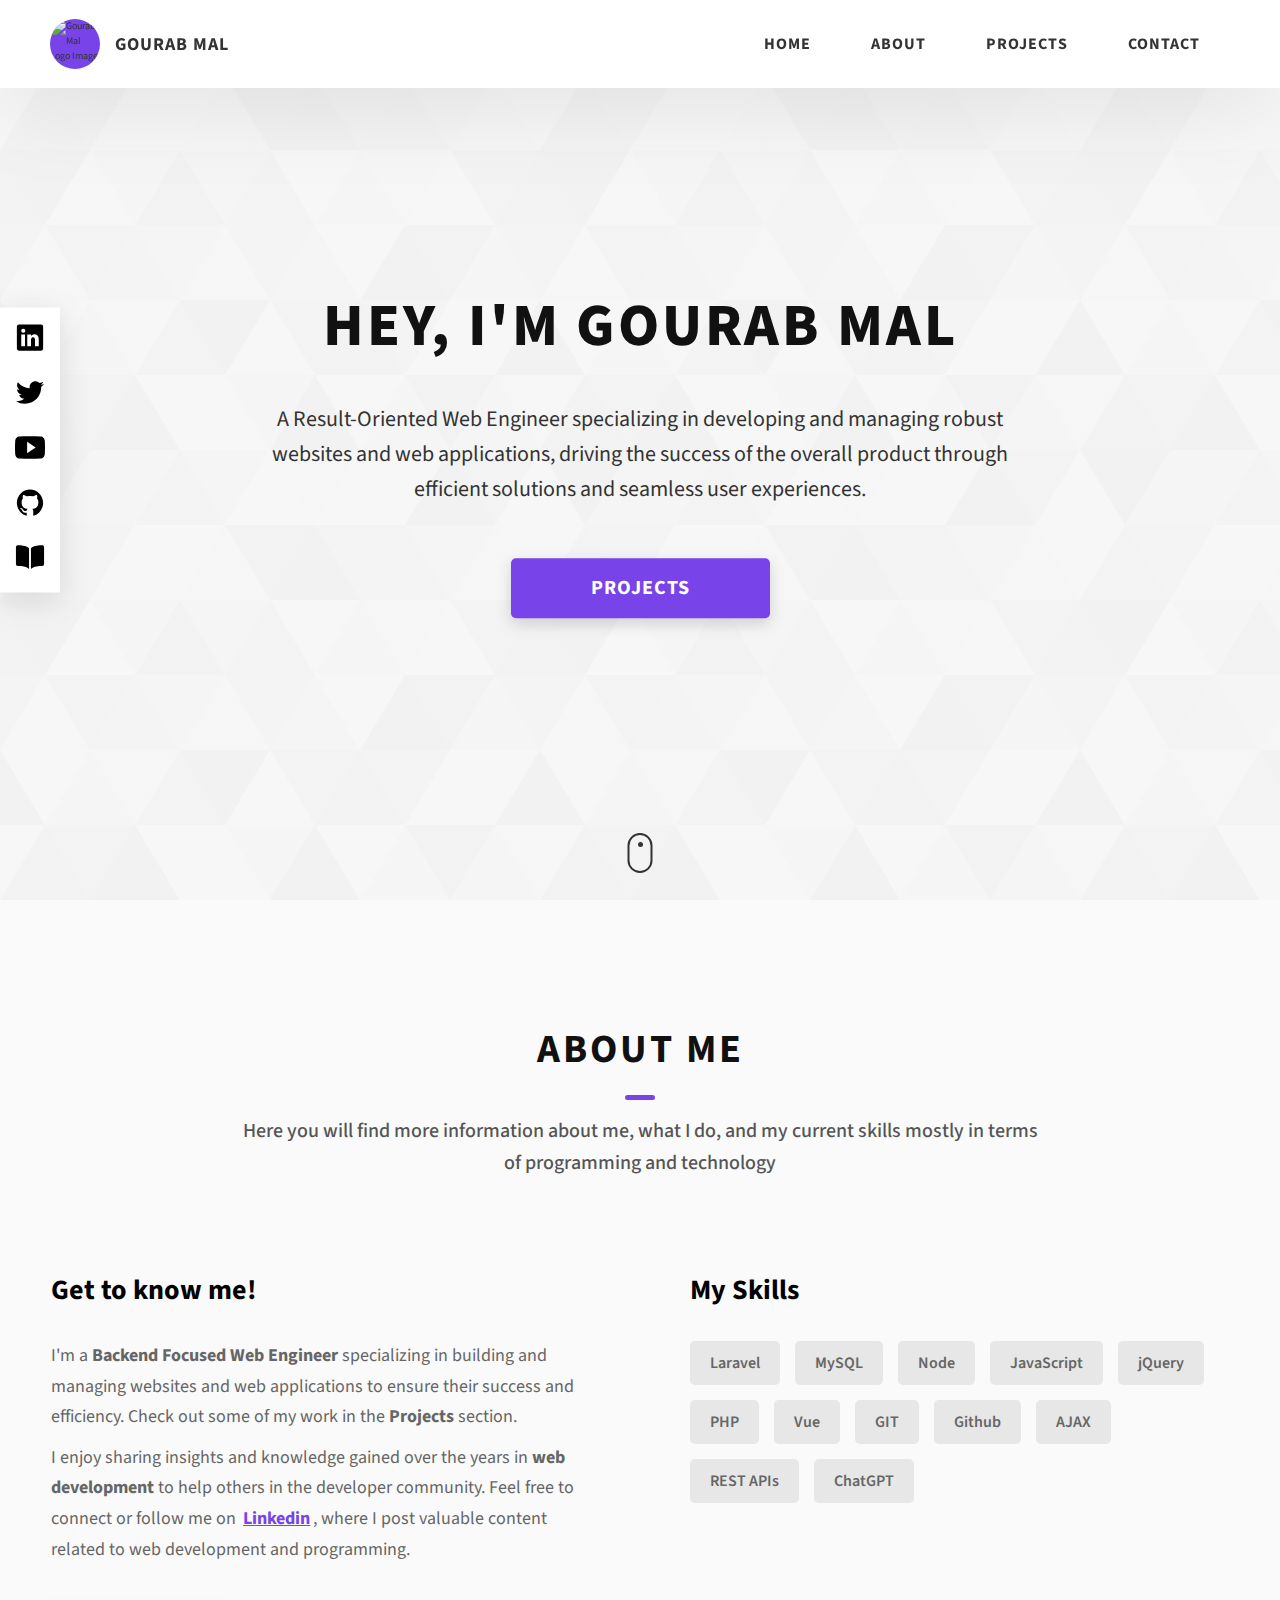
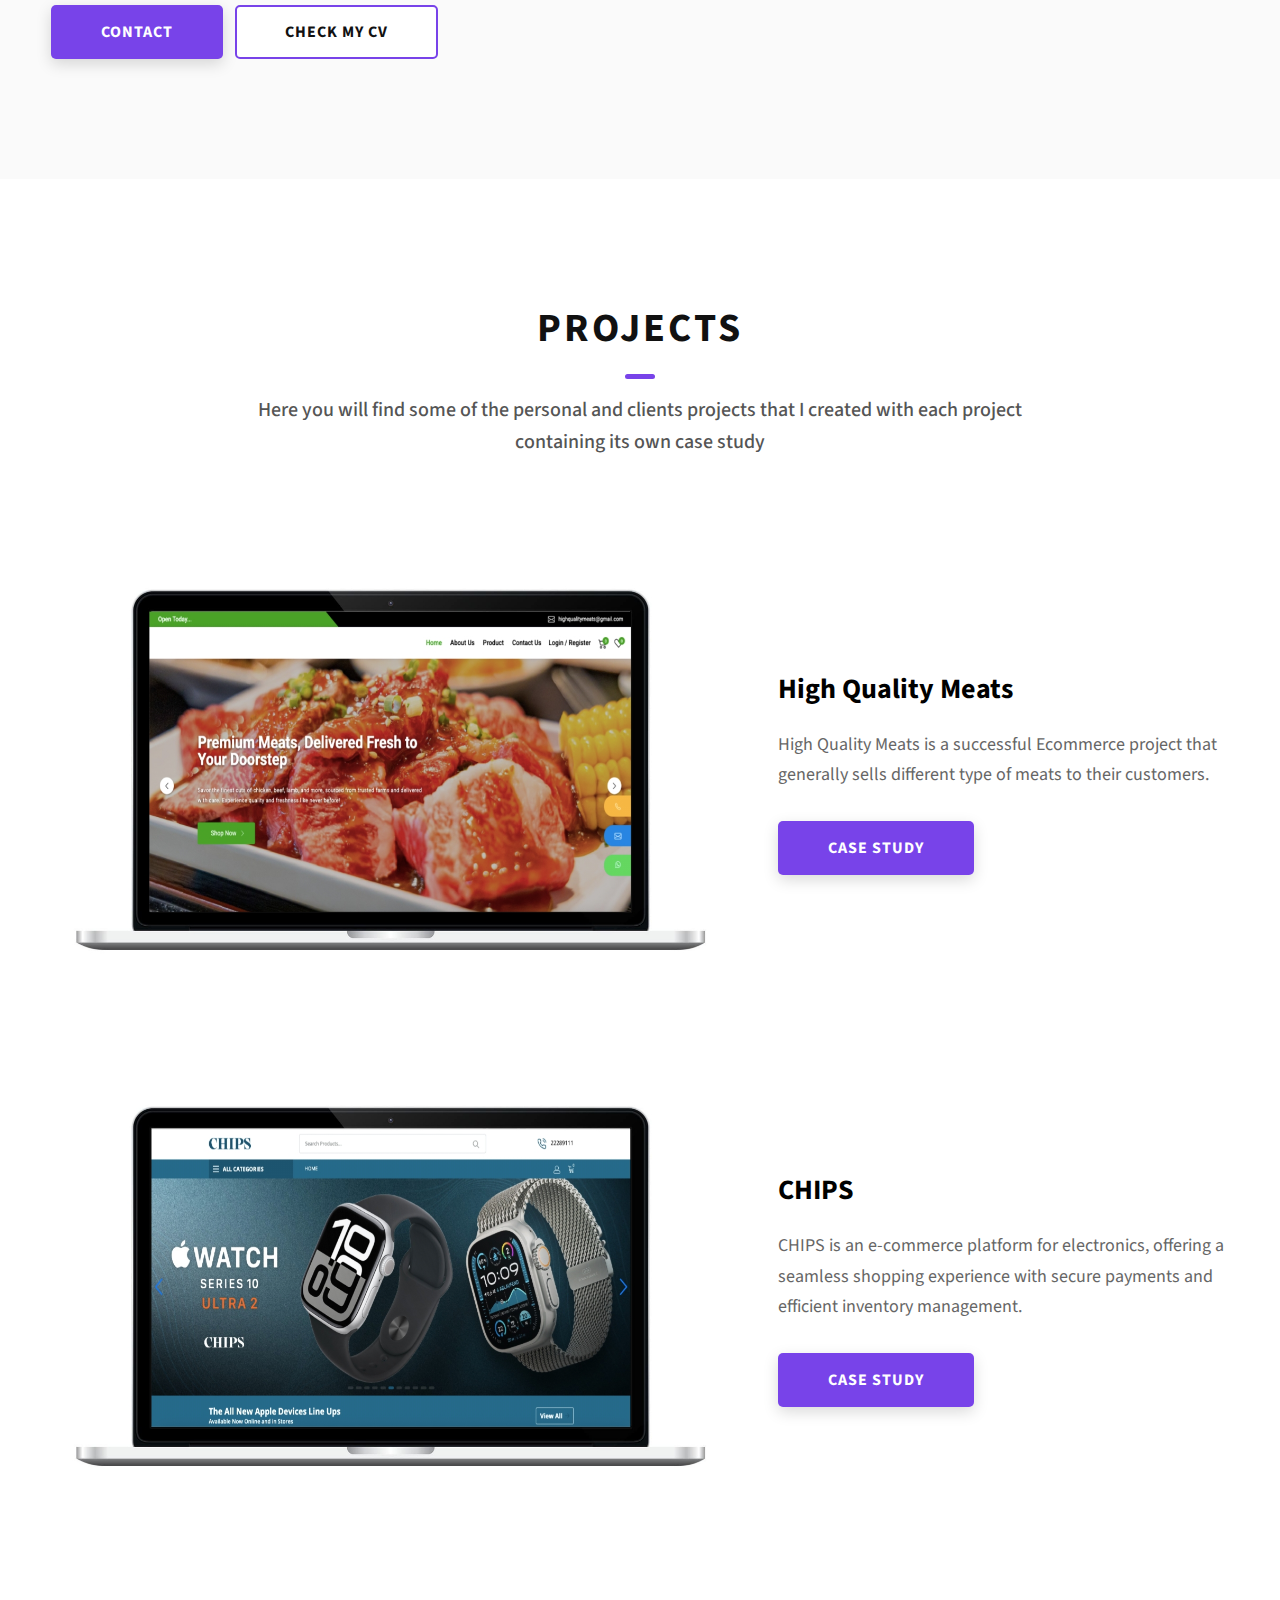
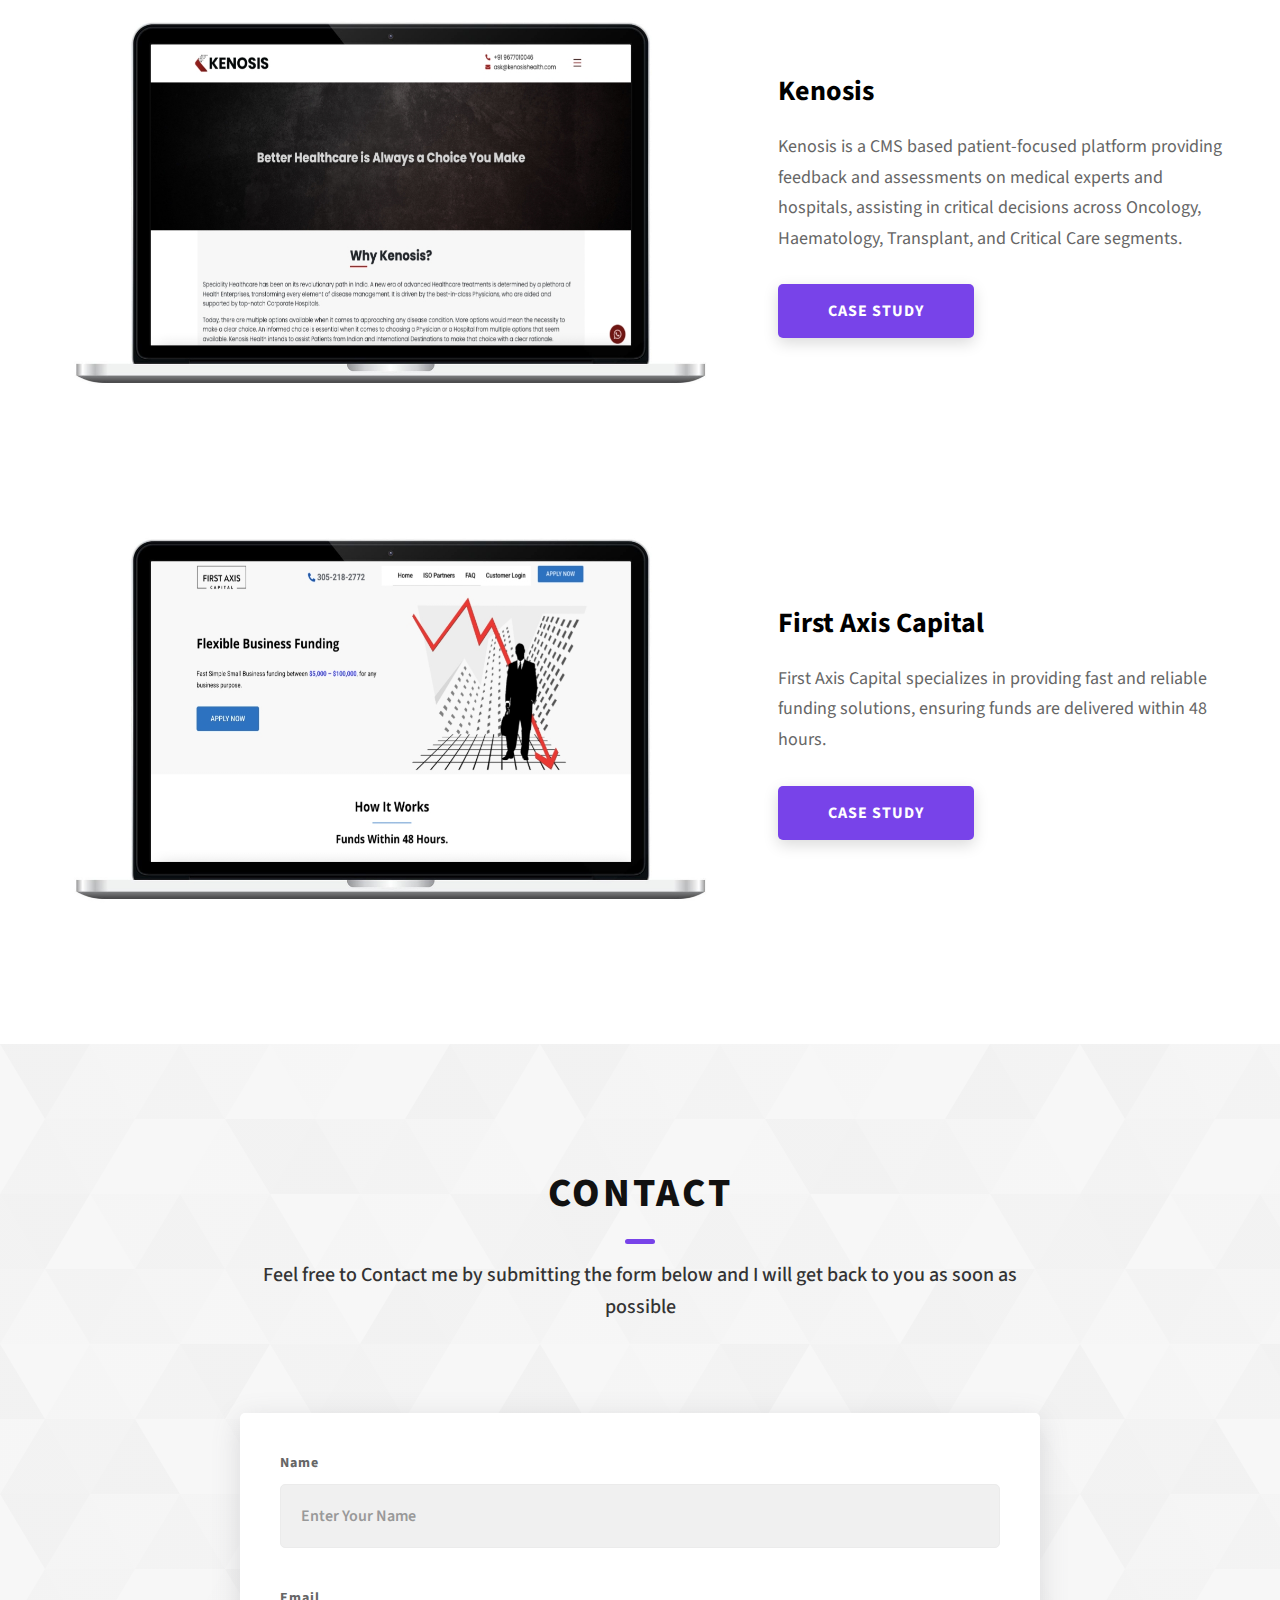
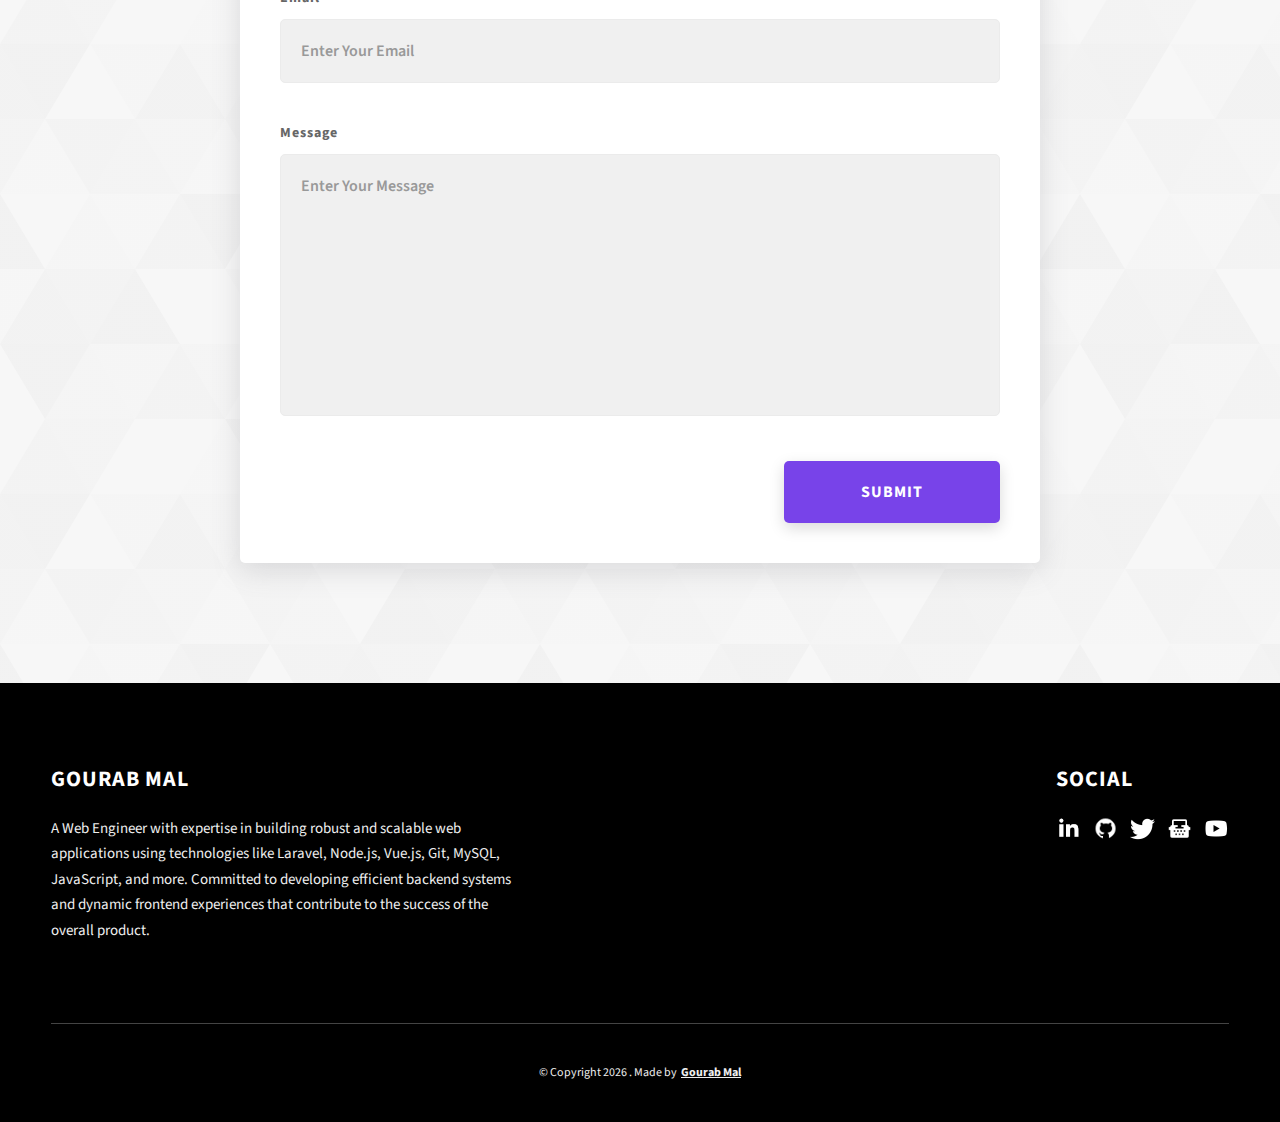
==== index.html @ 503c7cfe "up" ====
<!DOCTYPE html>
<html lang="en">

<head>
  <meta charset="UTF-8" />
  <meta name="viewport" content="width=device-width, initial-scale=1.0" />
  <meta http-equiv="X-UA-Compatible" content="ie=edge" />
  <link rel="shortcut icon" href="/favicon.ico" type="image/x-icon" />
  <link rel="icon" href="/favicon.ico" type="image/x-icon" />
  <title>Gourab Mal | Engineer Web</title>
  <meta name="description"
    content="A Result-Oriented Web Engineer specializing in developing and managing robust websites and web applications, driving the success of the overall product through efficient solutions and seamless user experiences." />
  <meta name="author" content="Gourab Mal" />
  <meta name="google-site-verification" content="wX2xdkxqjrC4rA2EM-9bbaVpiEEFG8ae5azgeZDd-oo" />

  <meta property="og:title" content="Gourab Mal | Web Developer | Engineer Web" />
  <meta property="og:site_name" content="Gourab Mal Portfolio Website" />
  <meta property="og:url" content="https://gourabmal.github.io/" />
  <meta property="og:description"
    content="A Result-Oriented Web Engineer specializing in developing and managing robust websites and web applications, driving the success of the overall product through efficient solutions and seamless user experiences." />
  <meta property="og:type" content="website" />
  <meta property="og:image" content="https://i.ibb.co/C8Wnkrt/pretty-snap-2022-3-29-16-11.png" />

  <link rel="stylesheet" href="css/style.css" />

  <link rel="preconnect" href="https://fonts.googleapis.com" />
  <link rel="preconnect" href="https://fonts.gstatic.com" crossorigin />
  <link href="https://fonts.googleapis.com/css2?family=Source+Sans+Pro:wght@400;600;700;900&display=swap"
    rel="stylesheet" />
</head>

<body>
  <header class="header">
    <div class="header__content">
      <div class="header__logo-container">
        <div class="header__logo-img-cont">
          <img src="https://i.postimg.cc/CLVmpwdb/IMG-20250108-164404.jpg" alt="Gourab Mal Logo Image"
            class="header__logo-img" />
        </div>
        <span class="header__logo-sub">Gourab Mal</span>
      </div>
      <div class="header__main">
        <ul class="header__links">
          <li class="header__link-wrapper">
            <a href="./" class="header__link"> Home </a>
          </li>
          <li class="header__link-wrapper">
            <a href="./#about" class="header__link">About </a>
          </li>
          <li class="header__link-wrapper">
            <a href="./#projects" class="header__link"> Projects </a>
          </li>
          <li class="header__link-wrapper">
            <a href="./#contact" class="header__link"> Contact </a>
          </li>
        </ul>
        <div class="header__main-ham-menu-cont">
          <img src="./assets/svg/ham-menu.svg" alt="hamburger menu" class="header__main-ham-menu" />
          <img src="./assets/svg/ham-menu-close.svg" alt="hamburger menu close"
            class="header__main-ham-menu-close d-none" />
        </div>
      </div>
    </div>
    <div class="header__sm-menu">
      <div class="header__sm-menu-content">
        <ul class="header__sm-menu-links">
          <li class="header__sm-menu-link">
            <a href="./"> Home </a>
          </li>

          <li class="header__sm-menu-link">
            <a href="./#about"> About </a>
          </li>

          <li class="header__sm-menu-link">
            <a href="./#projects"> Projects </a>
          </li>

          <li class="header__sm-menu-link">
            <a href="./#contact"> Contact </a>
          </li>
        </ul>
      </div>
    </div>
  </header>
  <section class="home-hero">
    <div class="home-hero__content">
      <h1 class="heading-primary">Hey, I'm Gourab Mal</h1>
      <div class="home-hero__info">
        <p class="text-primary">A Result-Oriented Web Engineer specializing in developing and managing robust websites
          and web applications, driving the success of the overall product through efficient solutions and seamless user
          experiences.
        </p>
      </div>
      <div class="home-hero__cta">
        <a href="./#projects" class="btn btn--bg">Projects</a>
      </div>
    </div>
    <div class="home-hero__socials">
      <div class="home-hero__social">
        <a href="https://www.linkedin.com/in/gourabmal/" class="home-hero__social-icon-link" rel="noreferrer"
          target="_blank">
          <img src="./assets/svg/linkedin-dark.svg" alt="Gourab Mal Linkedin Profile" class="home-hero__social-icon" />
        </a>
      </div>
      <div class="home-hero__social">
        <a href="https://x.com/GourabMal?t=WIPdYLpzR74lJZV0h2IaQQ&s=09" class="home-hero__social-icon-link"
          rel="noreferrer" target="_blank">
          <img src="./assets/svg/twitter-dark.svg" alt="Gourab Mal Twitter Profile / X Handle"
            class="home-hero__social-icon" />
        </a>
      </div>
      <div class="home-hero__social">
        <a href="https://youtube.com/@projectexperiments8015?si=RGTLD_dvAUJFcnS6"
          class="home-hero__social-icon-link home-hero__social-icon-link--bd-none" rel="noreferrer" target="_blank">
          <img src="./assets/svg/yt-dark.svg" alt="Gourab Mal Youtube Channel" class="home-hero__social-icon" />
        </a>
      </div>
      <div class="home-hero__social">
        <a href="https://github.com/gourabmal" class="home-hero__social-icon-link" rel="noreferrer" target="_blank">
          <img src="./assets/svg/github-dark.svg" alt="Gourab Mal Github Profile" class="home-hero__social-icon" />
        </a>
      </div>

      <div class="home-hero__social">
        <a href="https://gourabsdiary.blogspot.com/" class="home-hero__social-icon-link" rel="noreferrer"
          target="_blank">
          <img src="./assets/svg/book-dark.svg" alt="Gourab Mal Personl Blog Profile" class="home-hero__social-icon" />
        </a>
      </div>
    </div>
    <div class="home-hero__mouse-scroll-cont">
      <div class="mouse"></div>
    </div>
  </section>
  <section id="about" class="about sec-pad">
    <div class="main-container">
      <h2 class="heading heading-sec heading-sec__mb-med">
        <span class="heading-sec__main">About Me</span>
        <span class="heading-sec__sub">
          Here you will find more information about me, what I do, and my
          current skills mostly in terms of programming and technology
        </span>
      </h2>
      <div class="about__content">
        <div class="about__content-main">
          <h3 class="about__content-title">Get to know me!</h3>
          <div class="about__content-details">
            <p class="about__content-details-para">
              I'm a <strong>Backend Focused Web Engineer</strong> specializing in building and managing websites and web
              applications to ensure their success and efficiency. Check out some of my work in the
              <strong>Projects</strong> section.
            </p>
            <p class="about__content-details-para">
              I enjoy sharing insights and knowledge gained over the years in <strong>web development</strong> to help
              others in the developer community. Feel free to connect or follow me on <a rel="noreferrer"
                href="https://www.linkedin.com/in/gourabmal/" target="_blank">Linkedin</a>, where I post valuable
              content related to web development and programming.
            </p>
            <!-- <p class="about__content-details-para">
                I'm open to <strong>Job</strong>opportunities where I can contribute, learn, and grow. If you have an opportunity that aligns with my skills and experience, don't hesitate to get in touch.
              </p> -->
          </div>
          <div class="project-details__links">
            <a href="./#contact" class="btn btn--med btn--theme dynamicBgClr" style="margin-right: 10px;">Contact</a>
            <a href="./cv.html" class="btn btn--med btn--theme-inv project-details__links-btn" target="_blank">Check My
              CV</a>
          </div>
          

        </div>
        <div class="about__content-skills">
          <h3 class="about__content-title">My Skills</h3>
          <div class="skills">
            <div class="skills__skill">Laravel</div>
            <div class="skills__skill">MySQL</div>
            <div class="skills__skill">Node</div>
            <div class="skills__skill">JavaScript</div>
            <div class="skills__skill">jQuery</div>
            <div class="skills__skill">PHP</div>
            <div class="skills__skill">Vue</div>
            <div class="skills__skill">GIT</div>
            <div class="skills__skill">Github</div>
            <div class="skills__skill">AJAX</div>
            <div class="skills__skill">REST APIs</div>
            <div class="skills__skill">ChatGPT</div>
          </div>
        </div>
      </div>
    </div>
  </section>
  <section id="projects" class="projects sec-pad">
    <div class="main-container">
      <h2 class="heading heading-sec heading-sec__mb-bg">
        <span class="heading-sec__main">Projects</span>
        <span class="heading-sec__sub">
          Here you will find some of the personal and clients projects that I
          created with each project containing its own case study
        </span>
      </h2>

      <div class="projects__content">
        <div class="projects__row">
          <div class="projects__row-img-cont">
            <img src="./assets/jpg/highqualitymeats.jpg" alt="Software Screenshot" class="projects__row-img"
              loading="lazy" />
          </div>
          <div class="projects__row-content">
            <h3 class="projects__row-content-title">High Quality Meats</h3>
            <p class="projects__row-content-desc">
              High Quality Meats is a successful Ecommerce project that generally sells different type of meats to their
              customers.
            </p>
            <a class='btn btn--med btn--theme dynamicBgClr' href='./project-1.html' target='_blank'>Case Study</a>
          </div>
        </div>
        <div class="projects__row">
          <div class="projects__row-img-cont">
            <img src="./assets/jpg/chips.jpg" alt="Software Screenshot" class="projects__row-img" loading="lazy" />
          </div>
          <div class="projects__row-content">
            <h3 class="projects__row-content-title">CHIPS</h3>
            <p class="projects__row-content-desc">
              CHIPS is an e-commerce platform for electronics, offering a seamless shopping experience with secure
              payments and efficient inventory management.
            </p>
            <a class='btn btn--med btn--theme dynamicBgClr' href='./project-2.html' target='_blank'>Case Study</a>
          </div>
        </div>
        <div class="projects__row">
          <div class="projects__row-img-cont">
            <img src="./assets/jpg/kenosis.jpg" alt="Software Screenshot" class="projects__row-img" loading="lazy" />
          </div>
          <div class="projects__row-content">
            <h3 class="projects__row-content-title">Kenosis</h3>
            <p class="projects__row-content-desc">
              Kenosis is a CMS based patient-focused platform providing feedback and assessments on medical experts and
              hospitals, assisting in critical decisions across Oncology, Haematology, Transplant, and Critical Care
              segments.
            </p>
            <a class='btn btn--med btn--theme dynamicBgClr' href='./project-3.html' target='_blank'>Case Study</a>
          </div>
        </div>
        <div class="projects__row">
          <div class="projects__row-img-cont">
            <img src="./assets/jpg/firstaxiscapital.jpg" alt="Software Screenshot" class="projects__row-img"
              loading="lazy" />
          </div>
          <div class="projects__row-content">
            <h3 class="projects__row-content-title">First Axis Capital</h3>
            <p class="projects__row-content-desc">
              First Axis Capital specializes in providing fast and reliable funding solutions, ensuring funds are
              delivered within 48 hours.
            </p>
            <a class='btn btn--med btn--theme dynamicBgClr' href='./project-4.html' target='_blank'>Case Study</a>
          </div>
        </div>
      </div>
    </div>
  </section>
  <section id="contact" class="contact sec-pad dynamicBg">
    <div class="main-container">
      <h2 class="heading heading-sec heading-sec__mb-med">
        <span class="heading-sec__main heading-sec__main--lt">Contact</span>
        <span class="heading-sec__sub heading-sec__sub--lt">
          Feel free to Contact me by submitting the form below and I will get
          back to you as soon as possible
        </span>
      </h2>
      <div class="contact__form-container">
        <form action='https://formsubmit.co/cd5a3e6d8e056990a84791cb371cd184' class='contact__form' method='post'><input
            type='hidden' name='form-name' value='form 1' />
          <div class="contact__form-field">
            <label class="contact__form-label" for="name">Name</label>
            <input required placeholder="Enter Your Name" type="text" class="contact__form-input" name="name"
              id="name" />
          </div>
          <div class="contact__form-field">
            <label class="contact__form-label" for="email">Email</label>
            <input required placeholder="Enter Your Email" type="email" class="contact__form-input" name="email"
              id="email" />
          </div>
          <input type="text" name="_honey" style="display:none">
          <input type="hidden" name="_next" value="https://gourabmal.github.io/thankyou.html">
          <input type="hidden" name="_captcha" value="false">
          <div class="contact__form-field">
            <label class="contact__form-label" for="message">Message</label>
            <textarea required cols="30" rows="10" class="contact__form-input" placeholder="Enter Your Message"
              name="message" id="message"></textarea>
          </div>
          <button type="submit" class="btn btn--theme contact__btn">
            Submit
          </button>
        </form>
      </div>
    </div>
  </section>
  <footer class="main-footer">
    <div class="main-container">
      <div class="main-footer__upper">
        <div class="main-footer__row main-footer__row-1">
          <h2 class="heading heading-sm main-footer__heading-sm">
            <span>Social</span>
          </h2>
          <div class="main-footer__social-cont">
            <a target="_blank" rel="noreferrer" href="https://www.linkedin.com/in/gourabmal/">
              <img class="main-footer__icon" src="./assets/png/linkedin-ico.png" alt="Gourab Mal Linkedin Profile" />
            </a>
            <a target="_blank" rel="noreferrer" href="https://github.com/gourabmal">
              <img class="main-footer__icon" src="./assets/png/github-ico.png" alt="Gourab Mal Github Profile" />
            </a>
            <a target="_blank" rel="noreferrer" href="https://x.com/GourabMal?t=WIPdYLpzR74lJZV0h2IaQQ&s=09">
              <img class="main-footer__icon" src="./assets/png/twitter-ico.png"
                alt="Gourab Mal Twitter Profile / X handle" />
            </a>

            <a target="_blank" rel="noreferrer" href="https://gourabsdiary.blogspot.com/">
              <img class="main-footer__icon" src="./assets/png/blog-ico.png" alt="Gourab Mal Personl Blog Profile" />
            </a>
            <a target="_blank" rel="noreferrer" href="https://www.youtube.com/channel/UCIb8_J9lqtiWGMIOdQ5DVsg">
              <img class="main-footer__icon main-footer__icon--mr-none" src="./assets/png/yt-ico.png"
                alt="RammCodes Youtube Channel" />
            </a>
          </div>
        </div>
        <div class="main-footer__row main-footer__row-2">
          <h2 class="heading heading-sm text-lt">Gourab Mal</h2>
          <p class="main-footer__short-desc">
            A Web Engineer with expertise in building robust and scalable web applications using technologies like
            Laravel, Node.js, Vue.js, Git, MySQL, JavaScript, and more. Committed to developing efficient backend
            systems and dynamic frontend experiences that contribute to the success of the overall product.
          </p>
        </div>
      </div>
      <div class="main-footer__lower">
        &copy; Copyright
        <script>
          document.write(new Date().getFullYear());
        </script>
        . Made by
        <a rel="noreferrer" target="_blank" href="https://gourabmal.github.io/">Gourab Mal</a>
      </div>
    </div>
  </footer>

  <script src="js/index.js"></script>

</body>

</html>
---- css/style.css ----
*,*::after,*::before{margin:0;padding:0;box-sizing:inherit;font-family:inherit}html{font-size:62.5%;scroll-behavior:smooth}@media only screen and (max-width: 75em){html{font-size:59%}}@media only screen and (max-width: 56.25em){html{font-size:56%}}@media only screen and (min-width: 112.5em){html{font-size:65%}}body{box-sizing:border-box;position:relative;line-height:1.5;font-family:sans-serif;overflow-x:hidden;overflow-y:scroll;font-family:'Source Sans Pro', sans-serif}a{text-decoration:none;color:inherit}li{list-style:none}input:focus,button:focus,a:focus,textarea:focus{outline:none}button{border:none;cursor:pointer}textarea{resize:none}.heading-primary{font-size:6rem;text-transform:uppercase;letter-spacing:3px;text-align:center;color:#111;font-weight:800}@media only screen and (max-width: 37.5em){.heading-primary{font-size:4.5rem}}.heading-sec__mb-bg{margin-bottom:11rem}@media only screen and (max-width: 56.25em){.heading-sec__mb-bg{margin-bottom:8rem}}.heading-sec__mb-med{margin-bottom:9rem}@media only screen and (max-width: 56.25em){.heading-sec__mb-med{margin-bottom:8rem}}.heading-sec__main{display:block;font-size:4rem;text-transform:uppercase;letter-spacing:1px;letter-spacing:3px;text-align:center;margin-bottom:3.5rem;position:relative;color:#111}.heading-sec__main--lt{color:#111;font-weight:800}.heading-sec__main--lt::after{content:'';background:#7843E9 !important}.heading-sec__main::after{content:'';position:absolute;top:calc(100% + 1.5rem);height:5px;width:3rem;background:#7843E9;left:50%;transform:translateX(-50%);border-radius:5px}@media only screen and (max-width: 37.5em){.heading-sec__main::after{top:calc(100% + 1.2rem)}}.heading-sec__sub{display:block;text-align:center;color:#555;font-size:2rem;font-weight:500;max-width:80rem;margin:auto;line-height:1.6}@media only screen and (max-width: 37.5em){.heading-sec__sub{font-size:1.8rem}}.heading-sec__sub--lt{color:#333}.heading-sm{font-size:2.2rem;text-transform:uppercase;letter-spacing:1px}.main-container{max-width:120rem;margin:auto;width:92%}.btn{background:#7843E9;color:#fff;text-transform:uppercase;letter-spacing:1px;display:inline-block;font-weight:700;border-radius:5px;box-shadow:0 5px 15px 0 rgba(0,0,0,0.15);transition:transform .3s}.btn:hover{transform:translateY(-3px)}.btn--bg{padding:1.5rem 8rem;font-size:2rem}.btn--med{padding:1.5rem 5rem;font-size:1.6rem}.btn--theme{background:#7843E9;color:#fff}.btn--theme-inv{color:#111;background:#fff;border:2px solid #7843E9;box-shadow:none;padding:calc(1.5rem - 2px) calc(5rem - 2px)}.sec-pad{padding:12rem 0}@media only screen and (max-width: 56.25em){.sec-pad{padding:8rem 0}}.text-primary{color:#333;font-size:2.2rem;text-align:center;width:100%;line-height:1.6}@media only screen and (max-width: 37.5em){.text-primary{font-size:2rem}}.d-none{display:none}.home-hero{color:#fff;background:linear-gradient(to right, rgba(245,245,245,0.8), rgba(245,245,245,0.8)),url(../../assets/svg/common-bg.svg);background-position:center;height:100vh;min-height:80rem;max-height:120rem;position:relative}@media only screen and (max-width: 37.5em){.home-hero{height:unset;min-height:unset}}.home-hero__socials{position:absolute;top:50%;transform:translateY(-50%);background:#fff;box-shadow:rgba(100,100,111,0.2) 0px 7px 29px 0px;padding:.5rem}@media only screen and (max-width: 56.25em){.home-hero__socials{display:none}}.home-hero__mouse-scroll-cont{position:absolute;bottom:3%;left:50%;transform:translateX(-50%)}@media only screen and (max-width: 37.5em){.home-hero__mouse-scroll-cont{display:none}}.home-hero__social{width:5rem}.home-hero__social-icon-link{width:100%;display:block;padding:1rem;transition:background .3s;border-radius:5px}.home-hero__social-icon-link:hover{background:rgba(120,67,233,0.2)}.home-hero__social-icon-link--bd-none{border-bottom:0}.home-hero__social-icon{width:100%}.home-hero__content{position:absolute;top:50%;left:50%;transform:translate(-50%, -50%);max-width:90rem;width:92%}@media only screen and (max-width: 37.5em){.home-hero__content{padding:19rem 0 13rem 0;margin:auto;position:static;transform:translate(0, 0)}}.home-hero__info{margin:3rem auto 0 auto;max-width:80rem}.home-hero__cta{margin-top:5rem;text-align:center}.about{background:#fafafa}.about__content{display:grid;grid-template-columns:1fr 1fr;grid-gap:10rem}@media only screen and (max-width: 56.25em){.about__content{grid-template-columns:1fr;grid-gap:8rem}}.about__content-title{font-weight:700;font-size:2.8rem;margin-bottom:3rem}@media only screen and (max-width: 37.5em){.about__content-title{font-size:2.4rem}}.about__content-details-para{font-size:1.8rem;color:#666;max-width:60rem;line-height:1.7;margin-bottom:1rem}.about__content-details-para--hl{font-weight:700;margin:0 3px}.about__content-details-para:last-child{margin-bottom:4rem}.about__content-details-para a{text-decoration:underline;font-weight:700;color:#7843E9;margin:0 3px}.projects__row{display:grid;grid-template-columns:1.5fr 1fr;grid-gap:5rem;margin-bottom:11rem}@media only screen and (max-width: 56.25em){.projects__row{grid-template-columns:1fr;grid-gap:2rem;margin-bottom:8rem}}@media only screen and (max-width: 56.25em){.projects__row{text-align:center}}.projects__row:last-child{margin-bottom:0}.projects__row-img-cont{overflow:hidden}.projects__row-img{width:100%;display:block;-o-object-fit:cover;object-fit:cover}.projects__row-content{padding:2rem 0;display:flex;justify-content:center;flex-direction:column;align-items:flex-start}@media only screen and (max-width: 56.25em){.projects__row-content{align-items:center}}.projects__row-content-title{font-weight:700;font-size:2.8rem;margin-bottom:2rem}@media only screen and (max-width: 37.5em){.projects__row-content-title{font-size:2.4rem}}.projects__row-content-desc{font-size:1.8rem;color:#666;max-width:60rem;line-height:1.7;margin-bottom:3rem}@media only screen and (max-width: 37.5em){.projects__row-content-desc{font-size:1.7rem}}.contact{background:linear-gradient(to right, rgba(245,245,245,0.8), rgba(245,245,245,0.8)),url(../../assets/svg/common-bg.svg);background-size:cover;background-position:center}.contact__form-container{box-shadow:rgba(100,100,111,0.2) 0px 7px 29px 0px;background:white;padding:4rem;margin-top:6rem;max-width:80rem;text-align:right;width:95%;border-radius:5px;margin:5rem auto 0 auto}@media only screen and (max-width: 37.5em){.contact__form-container{padding:3rem}}.contact__form-field{margin-bottom:4rem}@media only screen and (max-width: 37.5em){.contact__form-field{margin-bottom:3rem}}.contact__form-label{color:#666;font-size:1.4rem;letter-spacing:1px;font-weight:700;margin-bottom:1rem;display:block;text-align:left}.contact__form-input{color:#333;padding:2rem;width:100%;border:1px solid #ebebeb;font-size:1.6rem;letter-spacing:0px;background:#f0f0f0;border-radius:5px;font-weight:600}.contact__form-input::-moz-placeholder{color:#999;font-weight:600;font-size:1.6rem}.contact__form-input:-ms-input-placeholder{color:#999;font-weight:600;font-size:1.6rem}.contact__form-input::placeholder{color:#999;font-weight:600;font-size:1.6rem}.contact__form-input::-webkit-input-placeholder{color:#999;font-weight:600;font-size:1.6rem}.contact__form-input:-ms-input-placeholder{color:#999;font-weight:600;font-size:1.6rem}.contact__form-input::-ms-input-placeholder{color:#999;font-weight:600;font-size:1.6rem}.contact__form-input:-moz-placeholder{opacity:1;color:#999;font-weight:600;font-size:1.6rem}.contact__form-input::-moz-placeholder{opacity:1;color:#999;font-weight:600;font-size:1.6rem}.contact__btn{width:30%;padding:2rem 4rem;font-size:1.6rem}@media only screen and (max-width: 37.5em){.contact__btn{width:100%}}.project-cs-hero{color:#fff;background:linear-gradient(to right, rgba(245,245,245,0.8), rgba(245,245,245,0.8)),url(../../assets/svg/common-bg.svg);background-size:cover;background-position:center;position:relative}@media only screen and (max-width: 37.5em){.project-cs-hero{height:unset;min-height:unset}}.project-cs-hero__content{padding:25rem 0 17rem 0;max-width:90rem;width:92%;margin:auto}@media only screen and (max-width: 37.5em){.project-cs-hero__content{padding:19rem 0 13rem 0;margin:auto;position:static;transform:translate(0, 0)}}.project-cs-hero__info{margin:3rem auto 0 auto;max-width:80rem}.project-cs-hero__cta{margin-top:5rem;text-align:center}.project-details__content{padding:8rem 0;max-width:90rem;margin:auto}.project-details__content-title{font-weight:700;font-size:2.8rem;margin-bottom:3rem}@media only screen and (max-width: 37.5em){.project-details__content-title{font-size:2.4rem}}.project-details__showcase-img-cont{width:100%;margin-bottom:6rem}.project-details__showcase-img{width:100%}.project-details__content-main{width:100%;max-width:70rem;margin:auto}.project-details__desc{margin:0 0 7rem 0}.project-details__desc-para{font-size:1.8rem;line-height:1.7;color:#666;margin-bottom:2rem}.project-details__tools-used{margin:0 0 7rem 0}.project-details__tools-used-list{display:flex;flex-wrap:wrap}.project-details__tools-used-item{padding:1rem 2rem;margin-bottom:1.5rem;margin-right:1.5rem;font-size:1.6rem;background:rgba(153,153,153,0.2);border-radius:5px;font-weight:600;color:#777}.project-details__links{margin:0 0}.project-details__links-btn{margin-right:2rem}@media only screen and (max-width: 37.5em){.project-details__links-btn{margin-right:0;width:70%;margin-bottom:2rem;text-align:center}}.project-details__links-btn:last-child{margin:0}@media only screen and (max-width: 37.5em){.project-details__links-btn:last-child{margin:0}}.header{position:fixed;width:100%;z-index:1000;background:#000;background:#fff;box-shadow:0 10px 100px rgba(0,0,0,0.1)}.header__content{display:flex;align-items:center;justify-content:space-between;padding:1rem 5rem}@media only screen and (max-width: 56.25em){.header__content{padding:0 2rem}}.header__logo-container{display:flex;align-items:center;cursor:pointer;color:#333;transition:color .3s}.header__logo-container:hover{color:#7843E9}.header__logo-img-cont{width:5rem;height:5rem;border-radius:50px;overflow:hidden;margin-right:1.5rem;background:#7843E9}@media only screen and (max-width: 56.25em){.header__logo-img-cont{width:4.5rem;height:4.5rem;margin-right:1.2rem}}.header__logo-img{width:100%;height:100%;-o-object-fit:cover;object-fit:cover;-o-object-position:center;object-position:center;display:block}.header__logo-sub{font-size:1.8rem;text-transform:uppercase;font-weight:700;letter-spacing:1px}.header__links{display:flex}@media only screen and (max-width: 37.5em){.header__links{display:none}}.header__link{padding:2.2rem 3rem;display:inline-block;font-size:1.6rem;color:#333;text-transform:uppercase;letter-spacing:1px;font-weight:700;transition:color .3s}.header__link:hover{color:#7843E9}@media only screen and (max-width: 56.25em){.header__link{padding:3rem 1.8rem;font-size:1.5rem}}.header__main-ham-menu-cont{display:none;width:3rem;padding:2.2rem 0}@media only screen and (max-width: 37.5em){.header__main-ham-menu-cont{display:block}}.header__main-ham-menu{width:100%}.header__main-ham-menu-close{width:100%}.header__sm-menu{background:#fff;position:absolute;width:100%;top:100%;visibility:hidden;opacity:0;transition:all .3s;box-shadow:0px 5px 5px 0px rgba(0,0,0,0.1);-webkit-box-shadow:0px 5px 5px 0px rgba(0,0,0,0.1);-moz-box-shadow:0px 5px 5px 0px rgba(0,0,0,0.1)}.header__sm-menu--active{visibility:hidden;opacity:0}@media only screen and (max-width: 37.5em){.header__sm-menu--active{visibility:visible;opacity:1}}.header__sm-menu-link a{display:block;text-decoration:none;padding:2.5rem 3rem;font-size:1.6rem;color:#333;text-align:right;border-bottom:1px solid #eee;font-weight:700;text-transform:uppercase;letter-spacing:2px;transition:color .3s}.header__sm-menu-link a:hover{color:#7843E9}.header__sm-menu-link:first-child a{border-top:1px solid #eee}.header__sm-menu-link-last{border-bottom:0}.main-footer{background:#000;color:#fff}.main-footer__upper{display:flex;justify-content:space-between;padding:8rem 0}@media only screen and (max-width: 56.25em){.main-footer__upper{padding:6rem 0}}@media only screen and (max-width: 37.5em){.main-footer__upper{display:block}}.main-footer__row-1{order:2}@media only screen and (max-width: 56.25em){.main-footer__row-1{margin-bottom:5rem}}.main-footer__row-2{width:40%;order:1;max-width:50rem}@media only screen and (max-width: 56.25em){.main-footer__row-2{width:100%}}.main-footer__short-desc{margin-top:2rem;color:#eee;font-size:1.5rem;line-height:1.7}.main-footer__social-cont{margin-top:2rem}.main-footer__icon{margin-right:1rem;width:2.5rem}.main-footer__icon--mr-none{margin-right:0}.main-footer__lower{padding:4rem 0;border-top:1px solid #444;color:#eee;font-size:1.2rem;text-align:left;text-align:center}.main-footer__lower a{text-decoration:underline;font-weight:bold;margin-left:2px}@media only screen and (max-width: 56.25em){.main-footer__lower{padding:3.5rem 0}}.skills{display:flex;flex-wrap:wrap}.skills__skill{padding:1rem 2rem;margin-bottom:1.5rem;margin-right:1.5rem;font-size:1.6rem;background:rgba(153,153,153,0.2);border-radius:5px;font-weight:600;color:#666}.mouse{width:25px;height:40px;border:2px solid #333;border-radius:60px;position:relative;overflow:hidden}.mouse::before{content:'';width:5px;height:5px;position:absolute;top:7px;left:50%;transform:translateX(-50%);background-color:#333;border-radius:50%;opacity:1;animation:wheel 1.3s infinite;-webkit-animation:wheel 1.3s infinite}@keyframes wheel{to{opacity:0;top:27px}}@-webkit-keyframes wheel{to{opacity:0;top:27px}}
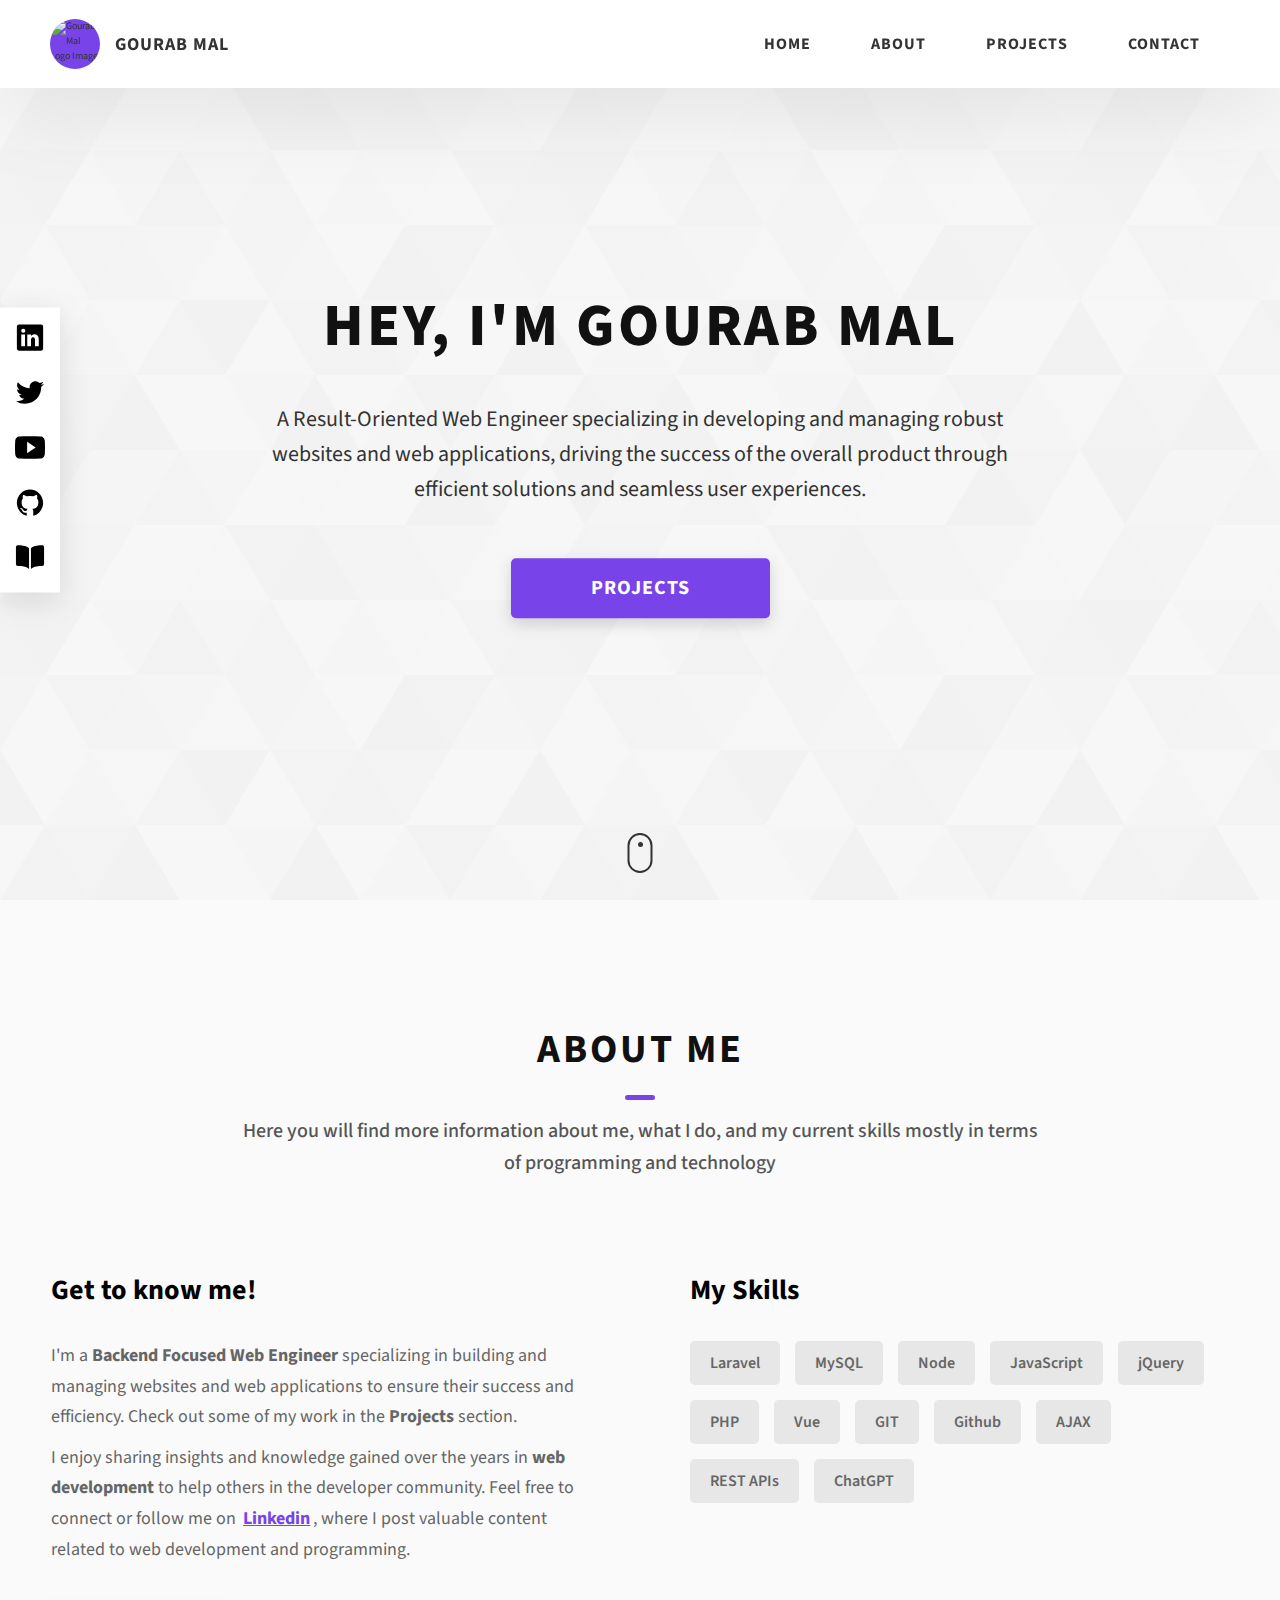
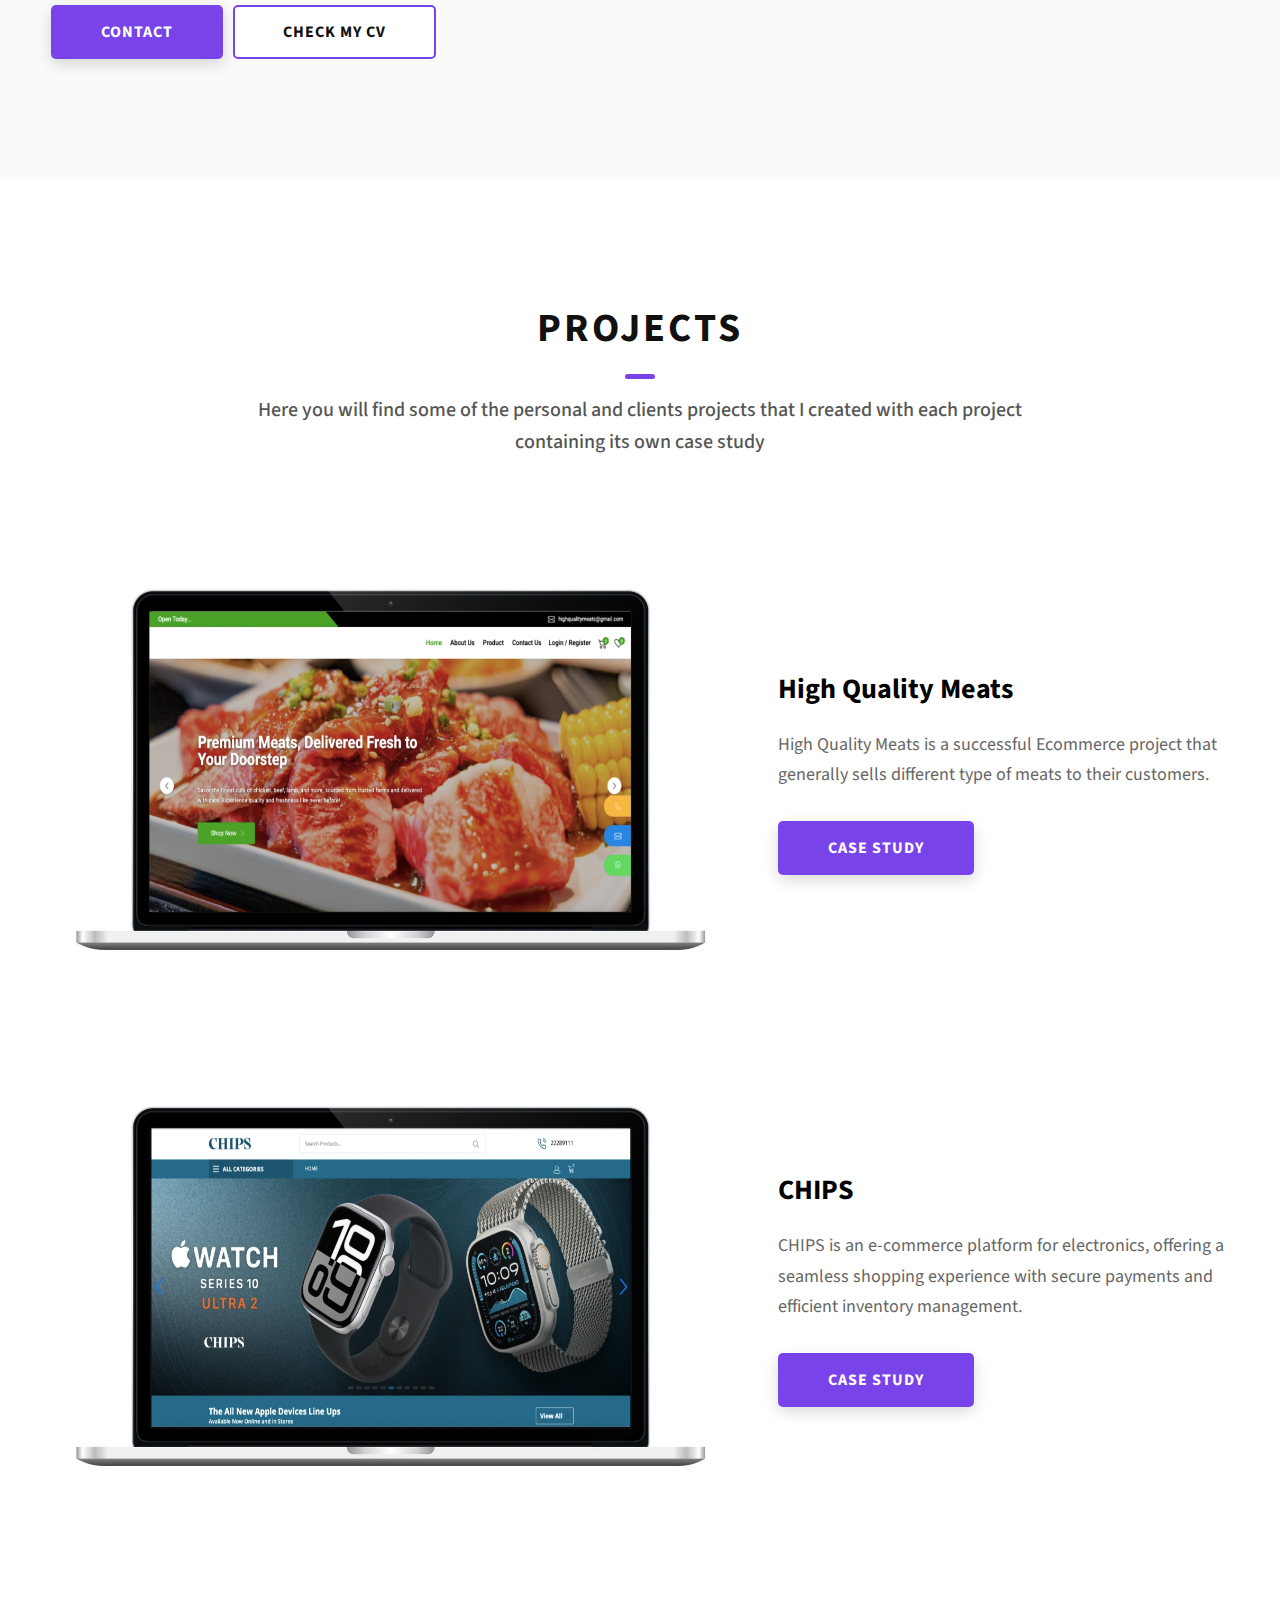
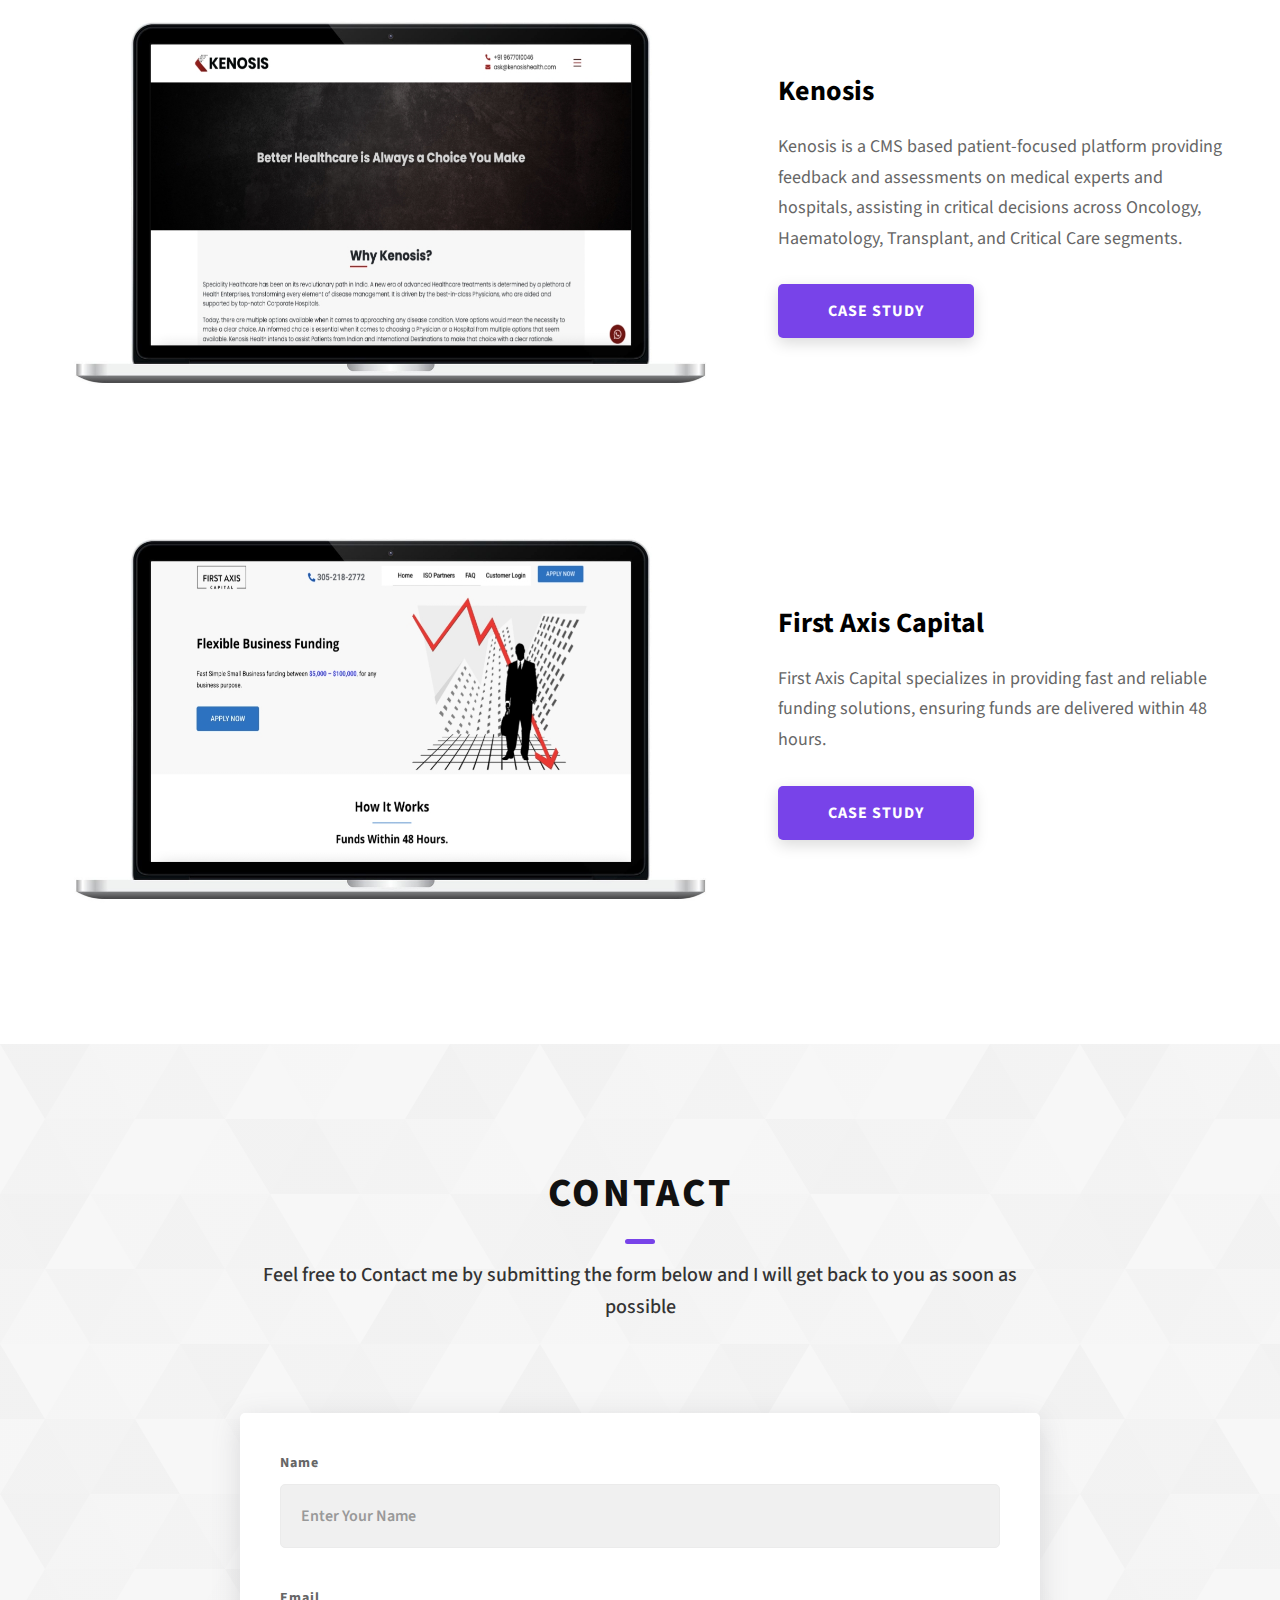
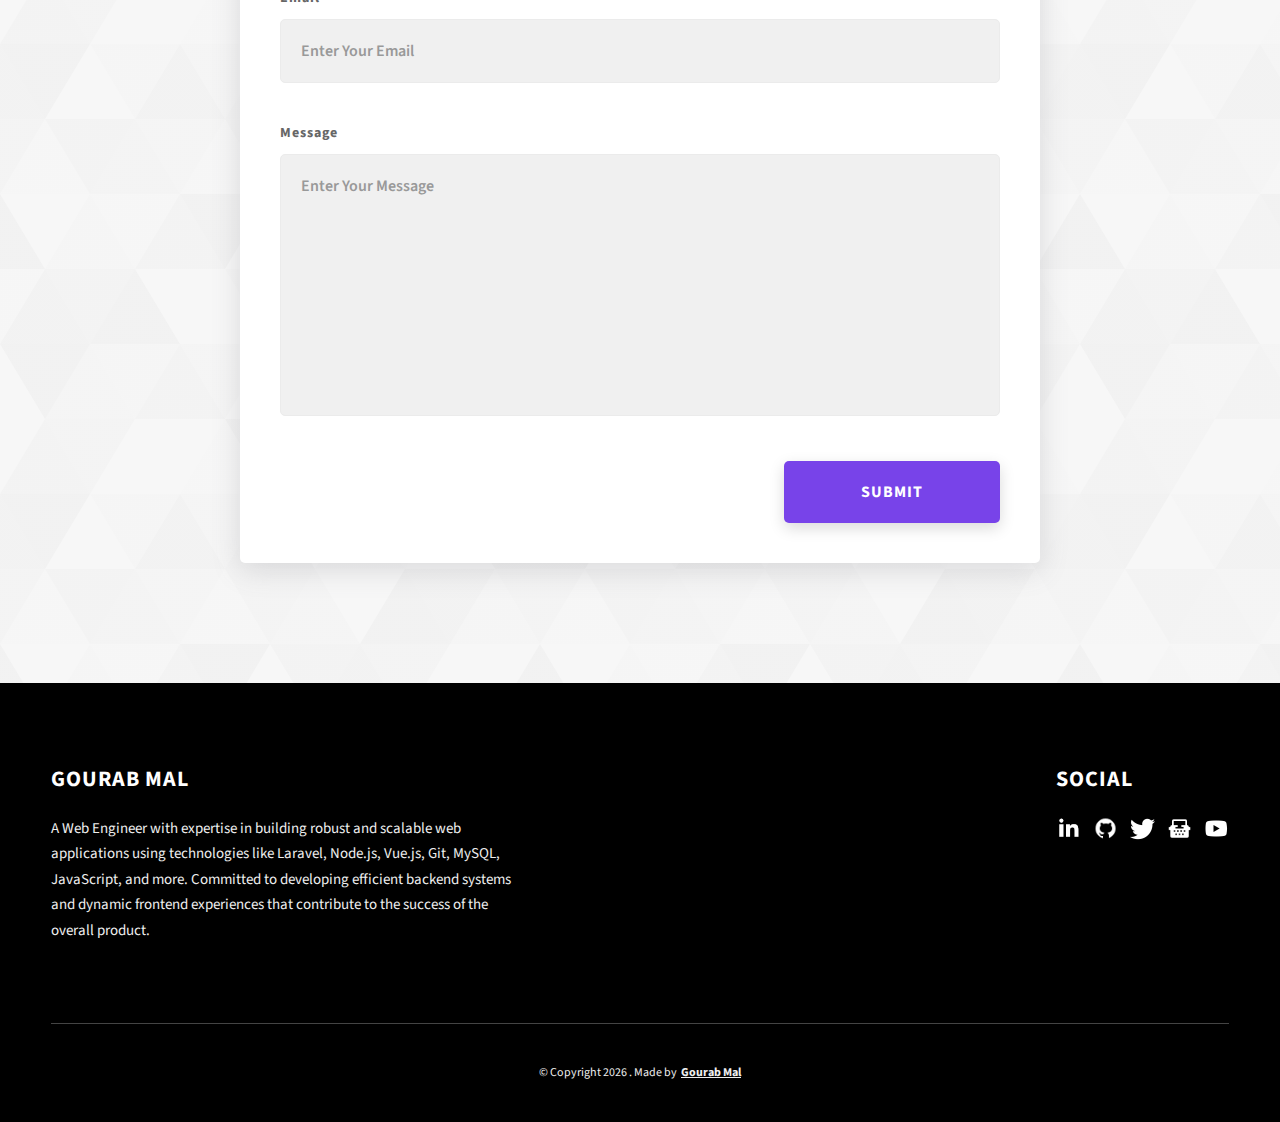
==== commit 2990d0d6: "css" ====
--- a/index.html
+++ b/index.html
@@ -27,6 +27,30 @@
   <link rel="preconnect" href="https://fonts.gstatic.com" crossorigin />
   <link href="https://fonts.googleapis.com/css2?family=Source+Sans+Pro:wght@400;600;700;900&display=swap"
     rel="stylesheet" />
+  <style>
+    .button-container {
+      display: flex;
+      flex-wrap: wrap;
+      gap: 10px;
+      /* Space between buttons */
+      justify-content: flex-start;
+    }
+
+    @media screen and (max-width: 768px) {
+      .button-container {
+        flex-direction: column;
+        align-items: center;
+      }
+
+      .button-container a {
+        width: 100%;
+        /* Make buttons take full width on small screens */
+        text-align: center;
+        margin-bottom: 10px;
+        /* Add space between buttons */
+      }
+    }
+  </style>
 </head>
 
 <body>
@@ -161,12 +185,13 @@
                 I'm open to <strong>Job</strong>opportunities where I can contribute, learn, and grow. If you have an opportunity that aligns with my skills and experience, don't hesitate to get in touch.
               </p> -->
           </div>
-          <div class="project-details__links">
-            <a href="./#contact" class="btn btn--med btn--theme dynamicBgClr" style="margin-right: 10px;">Contact</a>
+          <div class="button-container">
+            <a href="./#contact" class="btn btn--med btn--theme dynamicBgClr">Contact</a>
             <a href="./cv.html" class="btn btn--med btn--theme-inv project-details__links-btn" target="_blank">Check My
               CV</a>
           </div>
-          
+
+
 
         </div>
         <div class="about__content-skills">
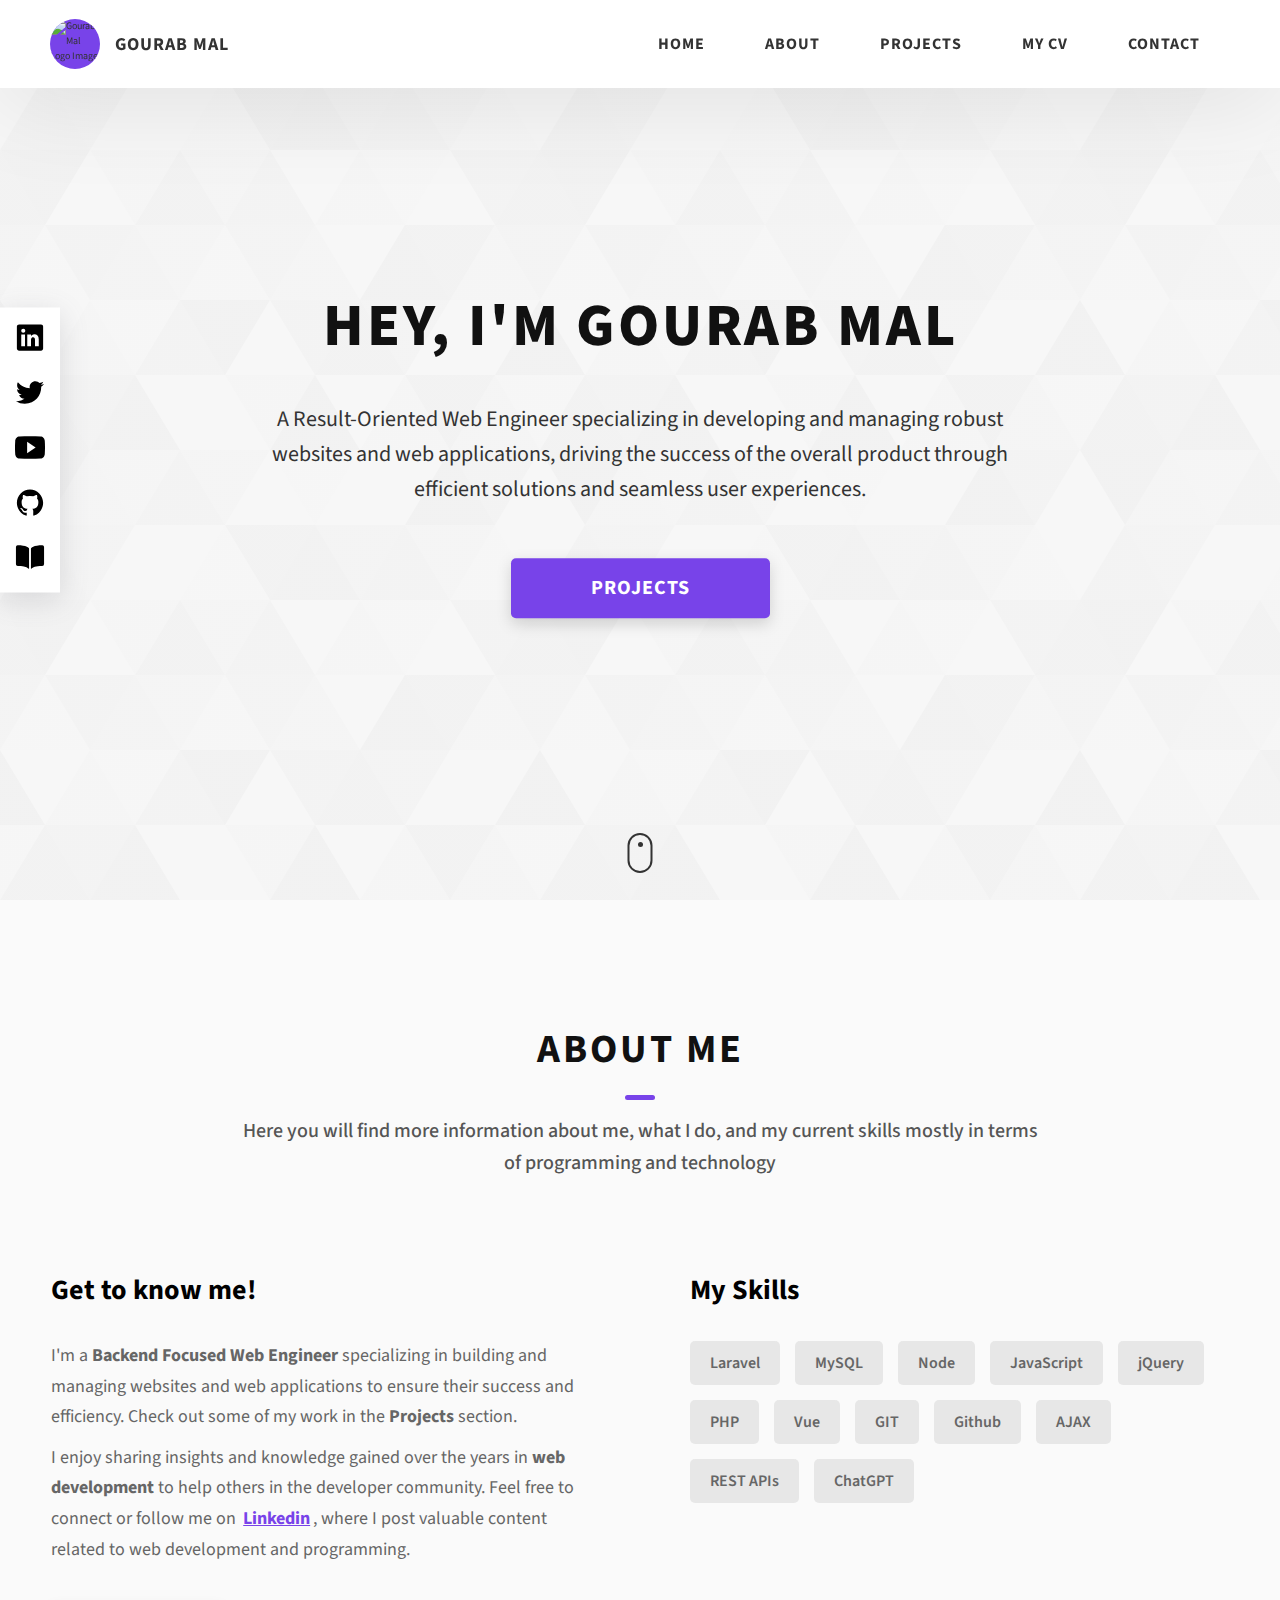
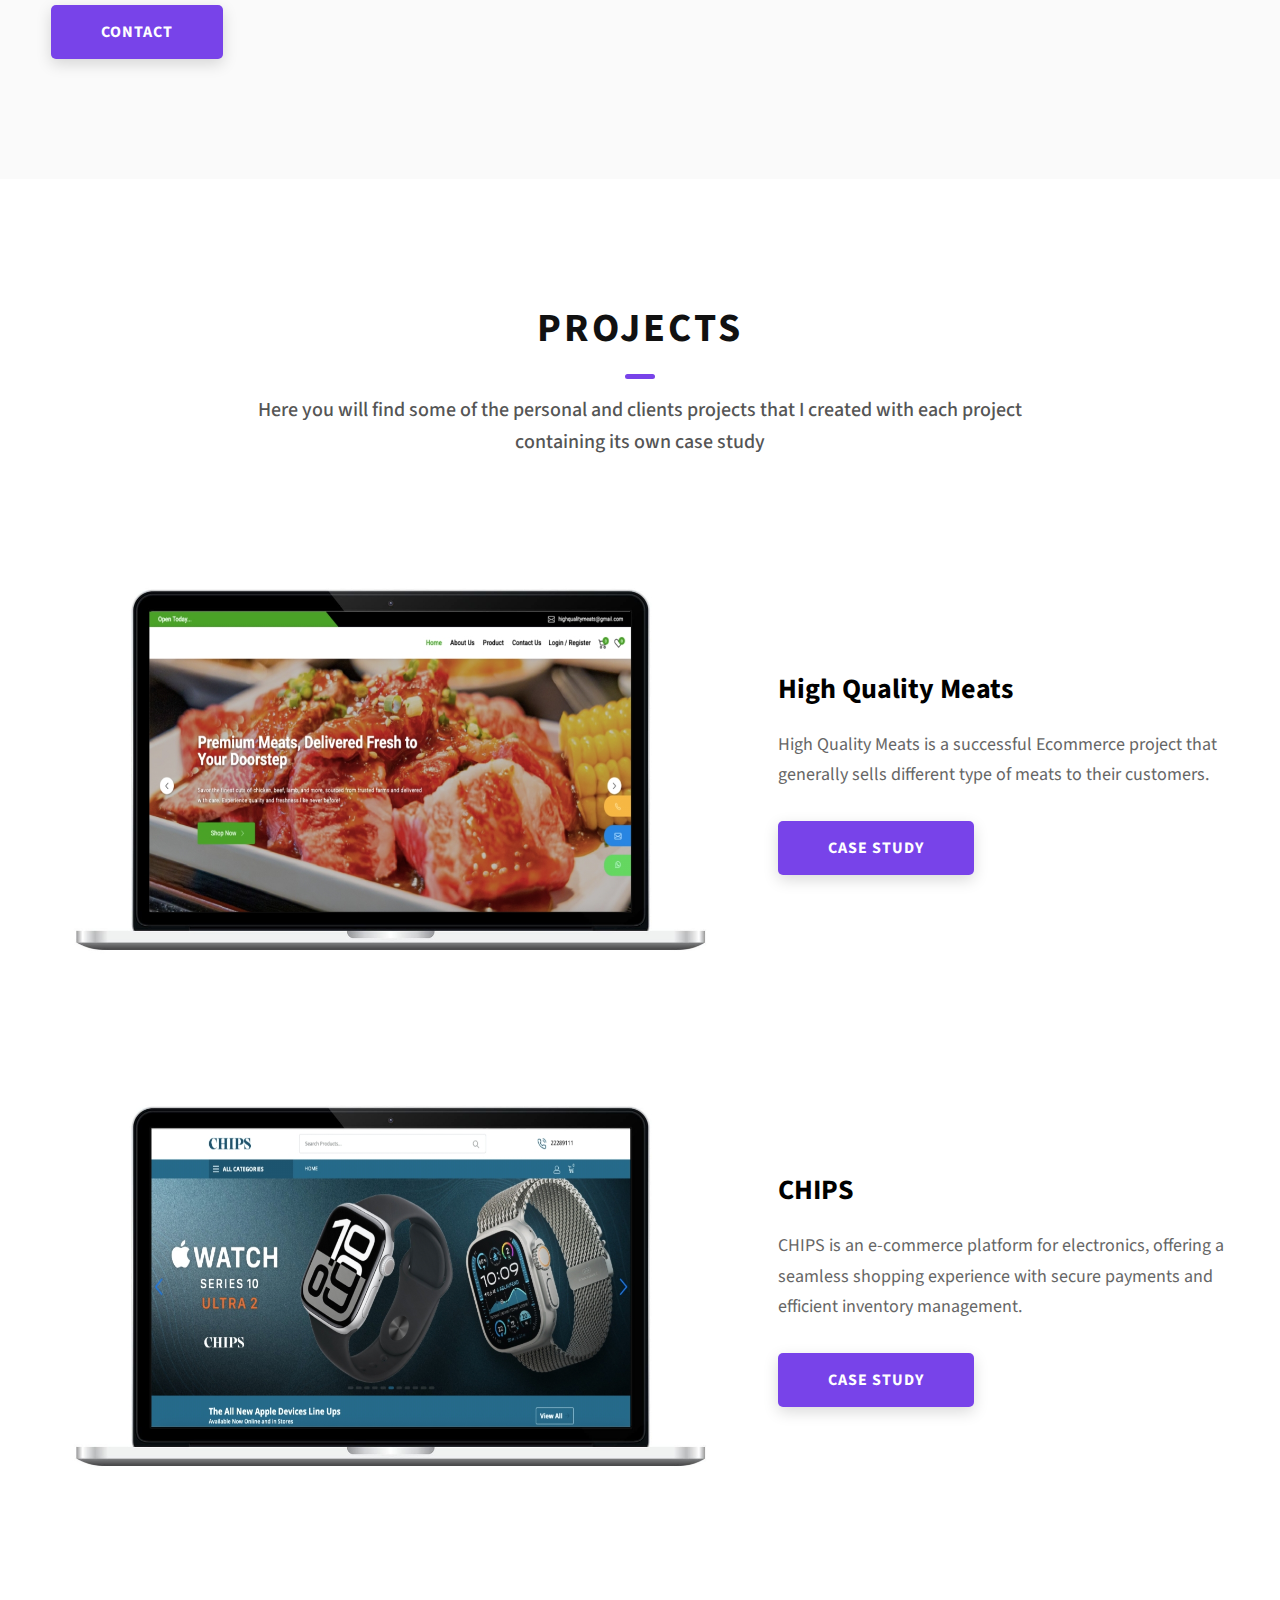
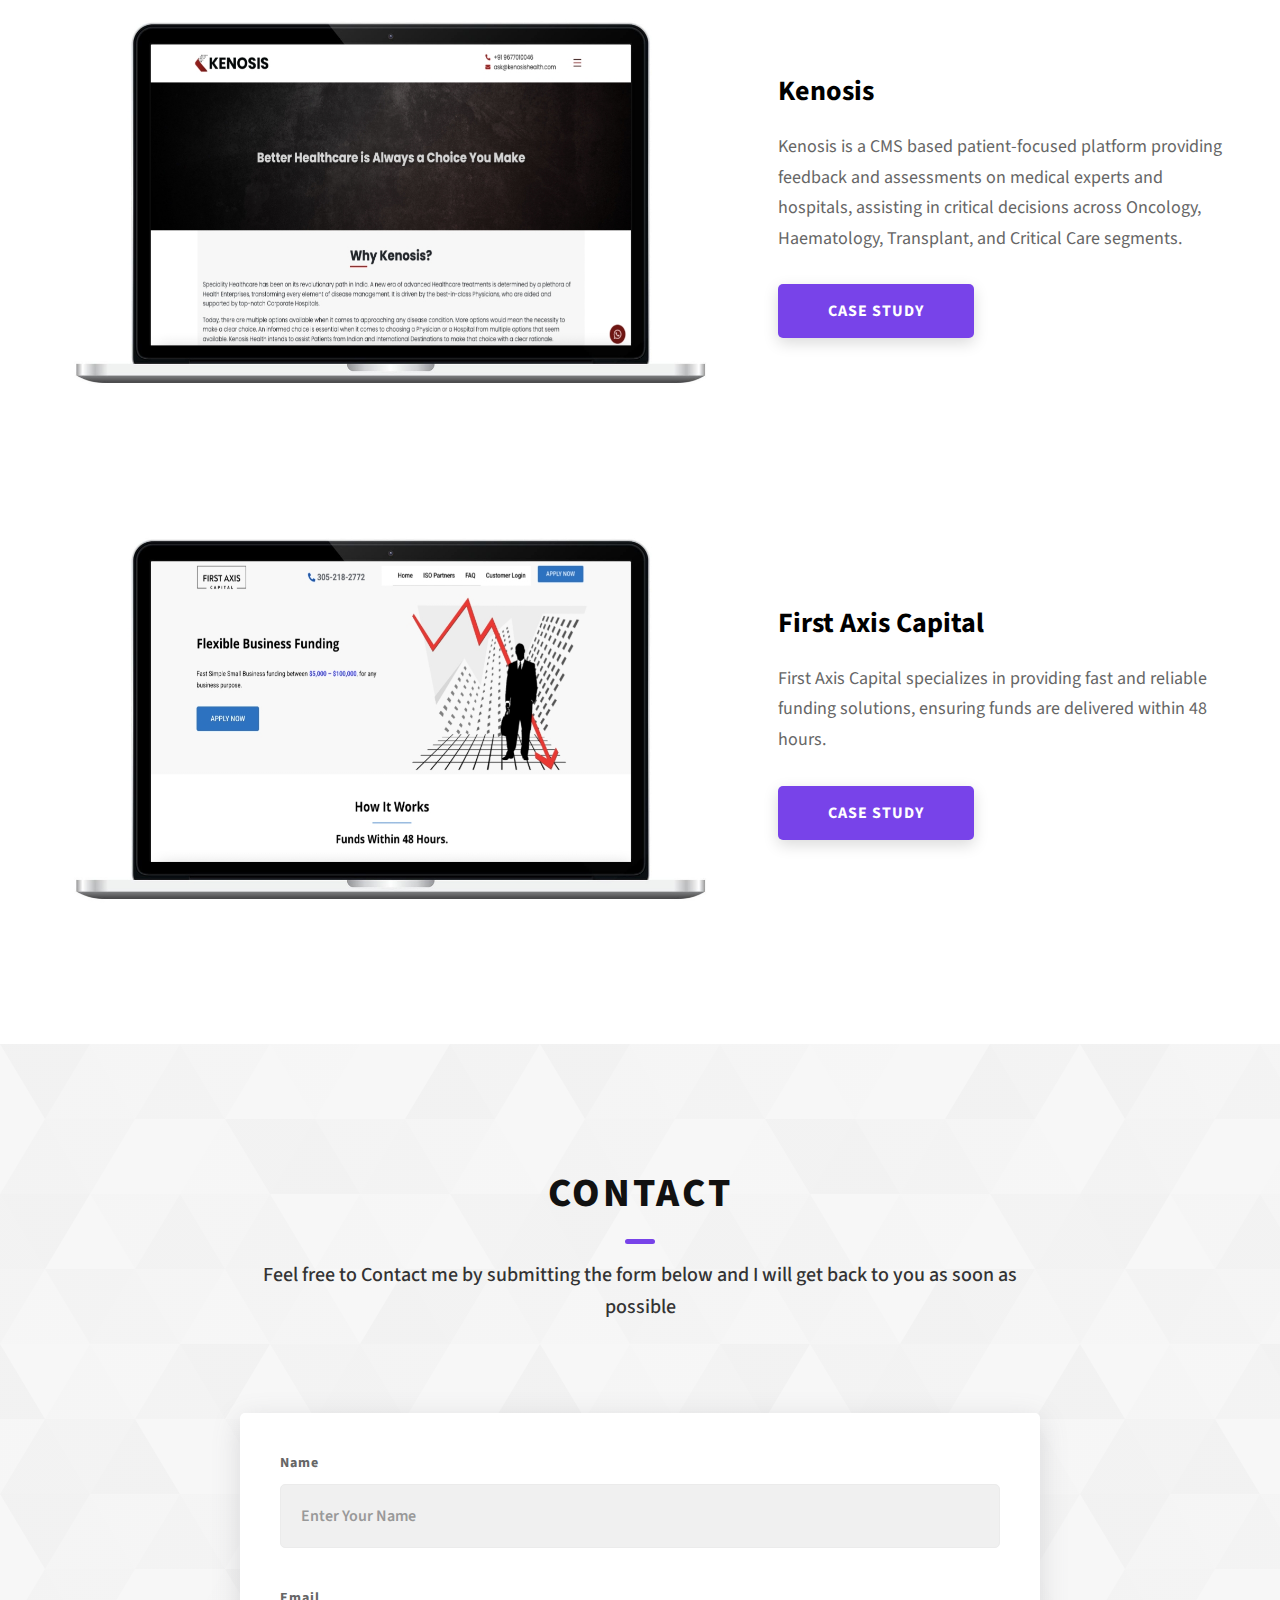
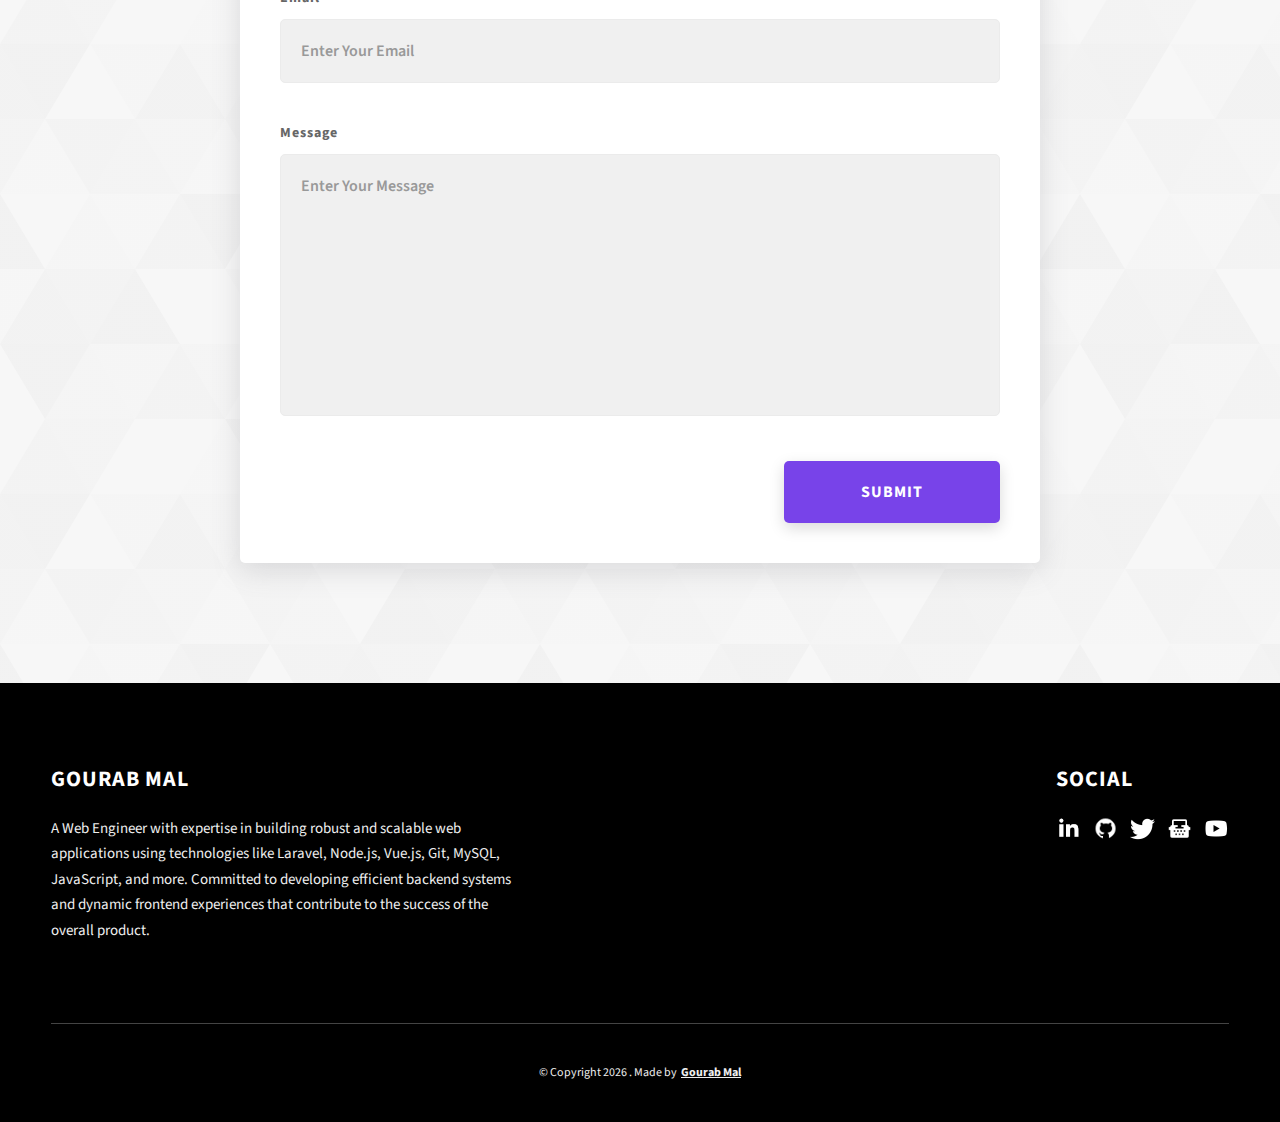
==== commit 88b22830: "up" ====
--- a/index.html
+++ b/index.html
@@ -1,375 +1,484 @@
 <!DOCTYPE html>
 <html lang="en">
-
-<head>
-  <meta charset="UTF-8" />
-  <meta name="viewport" content="width=device-width, initial-scale=1.0" />
-  <meta http-equiv="X-UA-Compatible" content="ie=edge" />
-  <link rel="shortcut icon" href="/favicon.ico" type="image/x-icon" />
-  <link rel="icon" href="/favicon.ico" type="image/x-icon" />
-  <title>Gourab Mal | Engineer Web</title>
-  <meta name="description"
-    content="A Result-Oriented Web Engineer specializing in developing and managing robust websites and web applications, driving the success of the overall product through efficient solutions and seamless user experiences." />
-  <meta name="author" content="Gourab Mal" />
-  <meta name="google-site-verification" content="wX2xdkxqjrC4rA2EM-9bbaVpiEEFG8ae5azgeZDd-oo" />
-
-  <meta property="og:title" content="Gourab Mal | Web Developer | Engineer Web" />
-  <meta property="og:site_name" content="Gourab Mal Portfolio Website" />
-  <meta property="og:url" content="https://gourabmal.github.io/" />
-  <meta property="og:description"
-    content="A Result-Oriented Web Engineer specializing in developing and managing robust websites and web applications, driving the success of the overall product through efficient solutions and seamless user experiences." />
-  <meta property="og:type" content="website" />
-  <meta property="og:image" content="https://i.ibb.co/C8Wnkrt/pretty-snap-2022-3-29-16-11.png" />
-
-  <link rel="stylesheet" href="css/style.css" />
-
-  <link rel="preconnect" href="https://fonts.googleapis.com" />
-  <link rel="preconnect" href="https://fonts.gstatic.com" crossorigin />
-  <link href="https://fonts.googleapis.com/css2?family=Source+Sans+Pro:wght@400;600;700;900&display=swap"
-    rel="stylesheet" />
-  <style>
-    .button-container {
-      display: flex;
-      flex-wrap: wrap;
-      gap: 10px;
-      /* Space between buttons */
-      justify-content: flex-start;
-    }
-
-    @media screen and (max-width: 768px) {
-      .button-container {
-        flex-direction: column;
-        align-items: center;
-      }
-
-      .button-container a {
-        width: 100%;
-        /* Make buttons take full width on small screens */
-        text-align: center;
-        margin-bottom: 10px;
-        /* Add space between buttons */
-      }
-    }
-  </style>
-</head>
-
-<body>
-  <header class="header">
-    <div class="header__content">
-      <div class="header__logo-container">
-        <div class="header__logo-img-cont">
-          <img src="https://i.postimg.cc/CLVmpwdb/IMG-20250108-164404.jpg" alt="Gourab Mal Logo Image"
-            class="header__logo-img" />
-        </div>
-        <span class="header__logo-sub">Gourab Mal</span>
-      </div>
-      <div class="header__main">
-        <ul class="header__links">
-          <li class="header__link-wrapper">
-            <a href="./" class="header__link"> Home </a>
-          </li>
-          <li class="header__link-wrapper">
-            <a href="./#about" class="header__link">About </a>
-          </li>
-          <li class="header__link-wrapper">
-            <a href="./#projects" class="header__link"> Projects </a>
-          </li>
-          <li class="header__link-wrapper">
-            <a href="./#contact" class="header__link"> Contact </a>
-          </li>
-        </ul>
-        <div class="header__main-ham-menu-cont">
-          <img src="./assets/svg/ham-menu.svg" alt="hamburger menu" class="header__main-ham-menu" />
-          <img src="./assets/svg/ham-menu-close.svg" alt="hamburger menu close"
-            class="header__main-ham-menu-close d-none" />
-        </div>
-      </div>
-    </div>
-    <div class="header__sm-menu">
-      <div class="header__sm-menu-content">
-        <ul class="header__sm-menu-links">
-          <li class="header__sm-menu-link">
-            <a href="./"> Home </a>
-          </li>
-
-          <li class="header__sm-menu-link">
-            <a href="./#about"> About </a>
-          </li>
-
-          <li class="header__sm-menu-link">
-            <a href="./#projects"> Projects </a>
-          </li>
-
-          <li class="header__sm-menu-link">
-            <a href="./#contact"> Contact </a>
-          </li>
-        </ul>
-      </div>
-    </div>
-  </header>
-  <section class="home-hero">
-    <div class="home-hero__content">
-      <h1 class="heading-primary">Hey, I'm Gourab Mal</h1>
-      <div class="home-hero__info">
-        <p class="text-primary">A Result-Oriented Web Engineer specializing in developing and managing robust websites
-          and web applications, driving the success of the overall product through efficient solutions and seamless user
-          experiences.
-        </p>
-      </div>
-      <div class="home-hero__cta">
-        <a href="./#projects" class="btn btn--bg">Projects</a>
-      </div>
-    </div>
-    <div class="home-hero__socials">
-      <div class="home-hero__social">
-        <a href="https://www.linkedin.com/in/gourabmal/" class="home-hero__social-icon-link" rel="noreferrer"
-          target="_blank">
-          <img src="./assets/svg/linkedin-dark.svg" alt="Gourab Mal Linkedin Profile" class="home-hero__social-icon" />
-        </a>
-      </div>
-      <div class="home-hero__social">
-        <a href="https://x.com/GourabMal?t=WIPdYLpzR74lJZV0h2IaQQ&s=09" class="home-hero__social-icon-link"
-          rel="noreferrer" target="_blank">
-          <img src="./assets/svg/twitter-dark.svg" alt="Gourab Mal Twitter Profile / X Handle"
-            class="home-hero__social-icon" />
-        </a>
-      </div>
-      <div class="home-hero__social">
-        <a href="https://youtube.com/@projectexperiments8015?si=RGTLD_dvAUJFcnS6"
-          class="home-hero__social-icon-link home-hero__social-icon-link--bd-none" rel="noreferrer" target="_blank">
-          <img src="./assets/svg/yt-dark.svg" alt="Gourab Mal Youtube Channel" class="home-hero__social-icon" />
-        </a>
-      </div>
-      <div class="home-hero__social">
-        <a href="https://github.com/gourabmal" class="home-hero__social-icon-link" rel="noreferrer" target="_blank">
-          <img src="./assets/svg/github-dark.svg" alt="Gourab Mal Github Profile" class="home-hero__social-icon" />
-        </a>
-      </div>
-
-      <div class="home-hero__social">
-        <a href="https://gourabsdiary.blogspot.com/" class="home-hero__social-icon-link" rel="noreferrer"
-          target="_blank">
-          <img src="./assets/svg/book-dark.svg" alt="Gourab Mal Personl Blog Profile" class="home-hero__social-icon" />
-        </a>
-      </div>
-    </div>
-    <div class="home-hero__mouse-scroll-cont">
-      <div class="mouse"></div>
-    </div>
-  </section>
-  <section id="about" class="about sec-pad">
-    <div class="main-container">
-      <h2 class="heading heading-sec heading-sec__mb-med">
-        <span class="heading-sec__main">About Me</span>
-        <span class="heading-sec__sub">
-          Here you will find more information about me, what I do, and my
-          current skills mostly in terms of programming and technology
-        </span>
-      </h2>
-      <div class="about__content">
-        <div class="about__content-main">
-          <h3 class="about__content-title">Get to know me!</h3>
-          <div class="about__content-details">
-            <p class="about__content-details-para">
-              I'm a <strong>Backend Focused Web Engineer</strong> specializing in building and managing websites and web
-              applications to ensure their success and efficiency. Check out some of my work in the
-              <strong>Projects</strong> section.
-            </p>
-            <p class="about__content-details-para">
-              I enjoy sharing insights and knowledge gained over the years in <strong>web development</strong> to help
-              others in the developer community. Feel free to connect or follow me on <a rel="noreferrer"
-                href="https://www.linkedin.com/in/gourabmal/" target="_blank">Linkedin</a>, where I post valuable
-              content related to web development and programming.
-            </p>
-            <!-- <p class="about__content-details-para">
+  <head>
+    <meta charset="UTF-8" />
+    <meta name="viewport" content="width=device-width, initial-scale=1.0" />
+    <meta http-equiv="X-UA-Compatible" content="ie=edge" />
+    <link rel="shortcut icon" href="/favicon.ico" type="image/x-icon" />
+    <link rel="icon" href="/favicon.ico" type="image/x-icon" />
+    <title>Gourab Mal | Engineer Web</title>
+    <meta
+      name="description"
+      content="A Result-Oriented Web Engineer specializing in developing and managing robust websites and web applications, driving the success of the overall product through efficient solutions and seamless user experiences."
+    />
+    <meta name="author" content="Gourab Mal" />
+    <meta
+      name="google-site-verification"
+      content="wX2xdkxqjrC4rA2EM-9bbaVpiEEFG8ae5azgeZDd-oo"
+    />
+
+    <meta
+      property="og:title"
+      content="Gourab Mal | Web Developer | Engineer Web"
+    />
+    <meta property="og:site_name" content="Gourab Mal Portfolio Website" />
+    <meta property="og:url" content="https://gourabmal.github.io/" />
+    <meta
+      property="og:description"
+      content="A Result-Oriented Web Engineer specializing in developing and managing robust websites and web applications, driving the success of the overall product through efficient solutions and seamless user experiences."
+    />
+    <meta property="og:type" content="website" />
+    <meta
+      property="og:image"
+      content="https://i.ibb.co/C8Wnkrt/pretty-snap-2022-3-29-16-11.png"
+    />
+
+    <link rel="stylesheet" href="css/style.css" />
+
+    <link rel="preconnect" href="https://fonts.googleapis.com" />
+    <link rel="preconnect" href="https://fonts.gstatic.com" crossorigin />
+    <link
+      href="https://fonts.googleapis.com/css2?family=Source+Sans+Pro:wght@400;600;700;900&display=swap"
+      rel="stylesheet"
+    />
+  </head>
+
+  <body>
+    <header class="header">
+      <div class="header__content">
+        <div class="header__logo-container">
+          <div class="header__logo-img-cont">
+            <img
+              src="https://i.postimg.cc/CLVmpwdb/IMG-20250108-164404.jpg"
+              alt="Gourab Mal Logo Image"
+              class="header__logo-img"
+            />
+          </div>
+          <span class="header__logo-sub">Gourab Mal</span>
+        </div>
+        <div class="header__main">
+          <ul class="header__links">
+            <li class="header__link-wrapper">
+              <a href="./" class="header__link"> Home </a>
+            </li>
+            <li class="header__link-wrapper">
+              <a href="./#about" class="header__link">About </a>
+            </li>
+            <li class="header__link-wrapper">
+              <a href="./#projects" class="header__link"> Projects </a>
+            </li>
+            <li class="header__link-wrapper">
+              <a href="./cv.html" class="header__link" target='_blank'>My CV </a>
+            </li>
+            <li class="header__link-wrapper">
+              <a href="./#contact" class="header__link"> Contact </a>
+            </li>
+          </ul>
+          <div class="header__main-ham-menu-cont">
+            <img
+              src="./assets/svg/ham-menu.svg"
+              alt="hamburger menu"
+              class="header__main-ham-menu"
+            />
+            <img
+              src="./assets/svg/ham-menu-close.svg"
+              alt="hamburger menu close"
+              class="header__main-ham-menu-close d-none"
+            />
+          </div>
+        </div>
+      </div>
+      <div class="header__sm-menu">
+        <div class="header__sm-menu-content">
+          <ul class="header__sm-menu-links">
+            <li class="header__sm-menu-link">
+              <a href="./"> Home </a>
+            </li>
+
+            <li class="header__sm-menu-link">
+              <a href="./#about"> About </a>
+            </li>
+
+            <li class="header__sm-menu-link">
+              <a href="./#projects"> Projects </a>
+            </li>
+
+            <li class="header__sm-menu-link">
+              <a href="./#contact"> Contact </a>
+            </li>
+          </ul>
+        </div>
+      </div>
+    </header>
+    <section class="home-hero">
+      <div class="home-hero__content">
+        <h1 class="heading-primary">Hey, I'm Gourab Mal</h1>
+        <div class="home-hero__info">
+          <p class="text-primary">A Result-Oriented Web Engineer specializing in developing and managing robust websites and web applications, driving the success of the overall product through efficient solutions and seamless user experiences.
+          </p>
+        </div>
+        <div class="home-hero__cta">
+          <a href="./#projects" class="btn btn--bg">Projects</a>
+        </div>
+      </div>
+      <div class="home-hero__socials">
+        <div class="home-hero__social">
+          <a
+            href="https://www.linkedin.com/in/gourabmal/"
+            class="home-hero__social-icon-link"
+            rel="noreferrer"
+            target="_blank"
+          >
+            <img
+              src="./assets/svg/linkedin-dark.svg"
+              alt="Gourab Mal Linkedin Profile"
+              class="home-hero__social-icon"
+            />
+          </a>
+        </div>
+        <div class="home-hero__social">
+          <a
+            href="https://x.com/GourabMal?t=WIPdYLpzR74lJZV0h2IaQQ&s=09"
+            class="home-hero__social-icon-link"
+            rel="noreferrer"
+            target="_blank"
+          >
+            <img
+              src="./assets/svg/twitter-dark.svg"
+              alt="Gourab Mal Twitter Profile / X Handle"
+              class="home-hero__social-icon"
+            />
+          </a>
+        </div>
+        <div class="home-hero__social">
+          <a
+            href="https://youtube.com/@projectexperiments8015?si=RGTLD_dvAUJFcnS6"
+            class="home-hero__social-icon-link home-hero__social-icon-link--bd-none"
+            rel="noreferrer"
+            target="_blank"
+          >
+            <img
+              src="./assets/svg/yt-dark.svg"
+              alt="Gourab Mal Youtube Channel"
+              class="home-hero__social-icon"
+            />
+          </a>
+        </div>
+        <div class="home-hero__social">
+          <a
+            href="https://github.com/gourabmal"
+            class="home-hero__social-icon-link"
+            rel="noreferrer"
+            target="_blank"
+          >
+            <img
+              src="./assets/svg/github-dark.svg"
+              alt="Gourab Mal Github Profile"
+              class="home-hero__social-icon"
+            />
+          </a>
+        </div>
+
+        <div class="home-hero__social">
+          <a
+            href="https://gourabsdiary.blogspot.com/"
+            class="home-hero__social-icon-link"
+            rel="noreferrer"
+            target="_blank"
+          >
+            <img
+              src="./assets/svg/book-dark.svg"
+              alt="Gourab Mal Personl Blog Profile"
+              class="home-hero__social-icon"
+            />
+          </a>
+        </div>
+      </div>
+      <div class="home-hero__mouse-scroll-cont">
+        <div class="mouse"></div>
+      </div>
+    </section>
+    <section id="about" class="about sec-pad">
+      <div class="main-container">
+        <h2 class="heading heading-sec heading-sec__mb-med">
+          <span class="heading-sec__main">About Me</span>
+          <span class="heading-sec__sub">
+            Here you will find more information about me, what I do, and my
+            current skills mostly in terms of programming and technology
+          </span>
+        </h2>
+        <div class="about__content">
+          <div class="about__content-main">
+            <h3 class="about__content-title">Get to know me!</h3>
+            <div class="about__content-details">
+              <p class="about__content-details-para">
+                I'm a <strong>Backend Focused Web Engineer</strong> specializing in building and managing websites and web applications to ensure their success and efficiency. Check out some of my work in the <strong>Projects</strong> section.
+              </p>
+              <p class="about__content-details-para">
+                I enjoy sharing insights and knowledge gained over the years in <strong>web development</strong> to help others in the developer community. Feel free to connect or follow me on <a
+                rel="noreferrer"
+                href="https://www.linkedin.com/in/gourabmal/"
+                target="_blank"
+                >Linkedin</a
+              >, where I post valuable content related to web development and programming.
+              </p>
+              <!-- <p class="about__content-details-para">
                 I'm open to <strong>Job</strong>opportunities where I can contribute, learn, and grow. If you have an opportunity that aligns with my skills and experience, don't hesitate to get in touch.
               </p> -->
-          </div>
-          <div class="button-container">
-            <a href="./#contact" class="btn btn--med btn--theme dynamicBgClr">Contact</a>
-            <a href="./cv.html" class="btn btn--med btn--theme-inv project-details__links-btn" target="_blank">Check My
-              CV</a>
-          </div>
-
-
-
-        </div>
-        <div class="about__content-skills">
-          <h3 class="about__content-title">My Skills</h3>
-          <div class="skills">
-            <div class="skills__skill">Laravel</div>
-            <div class="skills__skill">MySQL</div>
-            <div class="skills__skill">Node</div>
-            <div class="skills__skill">JavaScript</div>
-            <div class="skills__skill">jQuery</div>
-            <div class="skills__skill">PHP</div>
-            <div class="skills__skill">Vue</div>
-            <div class="skills__skill">GIT</div>
-            <div class="skills__skill">Github</div>
-            <div class="skills__skill">AJAX</div>
-            <div class="skills__skill">REST APIs</div>
-            <div class="skills__skill">ChatGPT</div>
-          </div>
-        </div>
-      </div>
-    </div>
-  </section>
-  <section id="projects" class="projects sec-pad">
-    <div class="main-container">
-      <h2 class="heading heading-sec heading-sec__mb-bg">
-        <span class="heading-sec__main">Projects</span>
-        <span class="heading-sec__sub">
-          Here you will find some of the personal and clients projects that I
-          created with each project containing its own case study
-        </span>
-      </h2>
-
-      <div class="projects__content">
-        <div class="projects__row">
-          <div class="projects__row-img-cont">
-            <img src="./assets/jpg/highqualitymeats.jpg" alt="Software Screenshot" class="projects__row-img"
-              loading="lazy" />
-          </div>
-          <div class="projects__row-content">
-            <h3 class="projects__row-content-title">High Quality Meats</h3>
-            <p class="projects__row-content-desc">
-              High Quality Meats is a successful Ecommerce project that generally sells different type of meats to their
-              customers.
+            </div>
+            <a href="./#contact" class="btn btn--med btn--theme dynamicBgClr"
+              >Contact</a
+            >
+          </div>
+          <div class="about__content-skills">
+            <h3 class="about__content-title">My Skills</h3>
+            <div class="skills">
+              <div class="skills__skill">Laravel</div>
+              <div class="skills__skill">MySQL</div>
+              <div class="skills__skill">Node</div>
+              <div class="skills__skill">JavaScript</div>
+              <div class="skills__skill">jQuery</div>
+              <div class="skills__skill">PHP</div>
+              <div class="skills__skill">Vue</div>
+              <div class="skills__skill">GIT</div>
+              <div class="skills__skill">Github</div>
+              <div class="skills__skill">AJAX</div>
+              <div class="skills__skill">REST APIs</div>
+              <div class="skills__skill">ChatGPT</div>
+            </div>
+          </div>
+        </div>
+      </div>
+    </section>
+    <section id="projects" class="projects sec-pad">
+      <div class="main-container">
+        <h2 class="heading heading-sec heading-sec__mb-bg">
+          <span class="heading-sec__main">Projects</span>
+          <span class="heading-sec__sub">
+            Here you will find some of the personal and clients projects that I
+            created with each project containing its own case study
+          </span>
+        </h2>
+
+        <div class="projects__content">
+          <div class="projects__row">
+            <div class="projects__row-img-cont">
+              <img
+                src="./assets/jpg/highqualitymeats.jpg"
+                alt="Software Screenshot"
+                class="projects__row-img"
+                loading="lazy"
+              />
+            </div>
+            <div class="projects__row-content">
+              <h3 class="projects__row-content-title">High Quality Meats</h3>
+              <p class="projects__row-content-desc">
+                High Quality Meats is a successful Ecommerce project that generally sells different type of meats to their customers.
+              </p>
+              <a class='btn btn--med btn--theme dynamicBgClr' href='./project-1.html' target='_blank'>Case Study</a
+              >
+            </div>
+          </div>
+          <div class="projects__row">
+            <div class="projects__row-img-cont">
+              <img
+                src="./assets/jpg/chips.jpg"
+                alt="Software Screenshot"
+                class="projects__row-img"
+                loading="lazy"
+              />
+            </div>
+            <div class="projects__row-content">
+              <h3 class="projects__row-content-title">CHIPS</h3>
+              <p class="projects__row-content-desc">
+                CHIPS is an e-commerce platform for electronics, offering a seamless shopping experience with secure payments and efficient inventory management.
+              </p>
+              <a class='btn btn--med btn--theme dynamicBgClr' href='./project-2.html' target='_blank'>Case Study</a
+              >
+            </div>
+          </div>
+          <div class="projects__row">
+            <div class="projects__row-img-cont">
+              <img
+                src="./assets/jpg/kenosis.jpg"
+                alt="Software Screenshot"
+                class="projects__row-img"
+                loading="lazy"
+              />
+            </div>
+            <div class="projects__row-content">
+              <h3 class="projects__row-content-title">Kenosis</h3>
+              <p class="projects__row-content-desc">
+                Kenosis is a CMS based patient-focused platform providing feedback and assessments on medical experts and hospitals, assisting in critical decisions across Oncology, Haematology, Transplant, and Critical Care segments.
+              </p>
+              <a class='btn btn--med btn--theme dynamicBgClr' href='./project-3.html' target='_blank'>Case Study</a
+              >
+            </div>
+          </div>
+          <div class="projects__row">
+            <div class="projects__row-img-cont">
+              <img
+                src="./assets/jpg/firstaxiscapital.jpg"
+                alt="Software Screenshot"
+                class="projects__row-img"
+                loading="lazy"
+              />
+            </div>
+            <div class="projects__row-content">
+              <h3 class="projects__row-content-title">First Axis Capital</h3>
+              <p class="projects__row-content-desc">
+                First Axis Capital specializes in providing fast and reliable funding solutions, ensuring funds are delivered within 48 hours.
+              </p>
+              <a class='btn btn--med btn--theme dynamicBgClr' href='./project-4.html' target='_blank'>Case Study</a
+              >
+            </div>
+          </div>
+        </div>
+      </div>
+    </section>
+    <section id="contact" class="contact sec-pad dynamicBg">
+      <div class="main-container">
+        <h2 class="heading heading-sec heading-sec__mb-med">
+          <span class="heading-sec__main heading-sec__main--lt">Contact</span>
+          <span class="heading-sec__sub heading-sec__sub--lt">
+            Feel free to Contact me by submitting the form below and I will get
+            back to you as soon as possible
+          </span>
+        </h2>
+        <div class="contact__form-container">
+          <form action='https://formsubmit.co/cd5a3e6d8e056990a84791cb371cd184' class='contact__form' method='post'><input type='hidden' name='form-name' value='form 1' />
+            <div class="contact__form-field">
+              <label class="contact__form-label" for="name">Name</label>
+              <input
+                required
+                placeholder="Enter Your Name"
+                type="text"
+                class="contact__form-input"
+                name="name"
+                id="name"
+              />
+            </div>
+            <div class="contact__form-field">
+              <label class="contact__form-label" for="email">Email</label>
+              <input
+                required
+                placeholder="Enter Your Email"
+                type="email"
+                class="contact__form-input"
+                name="email"
+                id="email"
+              />
+            </div>
+            <input type="text" name="_honey" style="display:none">
+            <input type="hidden" name="_next" value="https://gourabmal.github.io/thankyou.html">
+            <input type="hidden" name="_captcha" value="false">
+            <div class="contact__form-field">
+              <label class="contact__form-label" for="message">Message</label>
+              <textarea
+                required
+                cols="30"
+                rows="10"
+                class="contact__form-input"
+                placeholder="Enter Your Message"
+                name="message"
+                id="message"
+              ></textarea>
+            </div>
+            <button type="submit" class="btn btn--theme contact__btn">
+              Submit
+            </button>
+          </form>
+        </div>
+      </div>
+    </section>
+    <footer class="main-footer">
+      <div class="main-container">
+        <div class="main-footer__upper">
+          <div class="main-footer__row main-footer__row-1">
+            <h2 class="heading heading-sm main-footer__heading-sm">
+              <span>Social</span>
+            </h2>
+            <div class="main-footer__social-cont">
+              <a
+                target="_blank"
+                rel="noreferrer"
+                href="https://www.linkedin.com/in/gourabmal/"
+              >
+                <img
+                  class="main-footer__icon"
+                  src="./assets/png/linkedin-ico.png"
+                  alt="Gourab Mal Linkedin Profile"
+                />
+              </a>
+              <a
+                target="_blank"
+                rel="noreferrer"
+                href="https://github.com/gourabmal"
+              >
+                <img
+                  class="main-footer__icon"
+                  src="./assets/png/github-ico.png"
+                  alt="Gourab Mal Github Profile"
+                />
+              </a>
+              <a
+                target="_blank"
+                rel="noreferrer"
+                href="https://x.com/GourabMal?t=WIPdYLpzR74lJZV0h2IaQQ&s=09"
+              >
+                <img
+                  class="main-footer__icon"
+                  src="./assets/png/twitter-ico.png"
+                  alt="Gourab Mal Twitter Profile / X handle"
+                />
+              </a>
+
+              <a
+                target="_blank"
+                rel="noreferrer"
+                href="https://gourabsdiary.blogspot.com/"
+              >
+                <img
+                  class="main-footer__icon"
+                  src="./assets/png/blog-ico.png"
+                  alt="Gourab Mal Personl Blog Profile"
+                />
+              </a>
+              <a
+                target="_blank"
+                rel="noreferrer"
+                href="https://www.youtube.com/channel/UCIb8_J9lqtiWGMIOdQ5DVsg"
+              >
+                <img
+                  class="main-footer__icon main-footer__icon--mr-none"
+                  src="./assets/png/yt-ico.png"
+                  alt="RammCodes Youtube Channel"
+                />
+              </a>
+            </div>
+          </div>
+          <div class="main-footer__row main-footer__row-2">
+            <h2 class="heading heading-sm text-lt">Gourab Mal</h2>
+            <p class="main-footer__short-desc">
+              A Web Engineer with expertise in building robust and scalable web applications using technologies like Laravel, Node.js, Vue.js, Git, MySQL, JavaScript, and more. Committed to developing efficient backend systems and dynamic frontend experiences that contribute to the success of the overall product.
             </p>
-            <a class='btn btn--med btn--theme dynamicBgClr' href='./project-1.html' target='_blank'>Case Study</a>
-          </div>
-        </div>
-        <div class="projects__row">
-          <div class="projects__row-img-cont">
-            <img src="./assets/jpg/chips.jpg" alt="Software Screenshot" class="projects__row-img" loading="lazy" />
-          </div>
-          <div class="projects__row-content">
-            <h3 class="projects__row-content-title">CHIPS</h3>
-            <p class="projects__row-content-desc">
-              CHIPS is an e-commerce platform for electronics, offering a seamless shopping experience with secure
-              payments and efficient inventory management.
-            </p>
-            <a class='btn btn--med btn--theme dynamicBgClr' href='./project-2.html' target='_blank'>Case Study</a>
-          </div>
-        </div>
-        <div class="projects__row">
-          <div class="projects__row-img-cont">
-            <img src="./assets/jpg/kenosis.jpg" alt="Software Screenshot" class="projects__row-img" loading="lazy" />
-          </div>
-          <div class="projects__row-content">
-            <h3 class="projects__row-content-title">Kenosis</h3>
-            <p class="projects__row-content-desc">
-              Kenosis is a CMS based patient-focused platform providing feedback and assessments on medical experts and
-              hospitals, assisting in critical decisions across Oncology, Haematology, Transplant, and Critical Care
-              segments.
-            </p>
-            <a class='btn btn--med btn--theme dynamicBgClr' href='./project-3.html' target='_blank'>Case Study</a>
-          </div>
-        </div>
-        <div class="projects__row">
-          <div class="projects__row-img-cont">
-            <img src="./assets/jpg/firstaxiscapital.jpg" alt="Software Screenshot" class="projects__row-img"
-              loading="lazy" />
-          </div>
-          <div class="projects__row-content">
-            <h3 class="projects__row-content-title">First Axis Capital</h3>
-            <p class="projects__row-content-desc">
-              First Axis Capital specializes in providing fast and reliable funding solutions, ensuring funds are
-              delivered within 48 hours.
-            </p>
-            <a class='btn btn--med btn--theme dynamicBgClr' href='./project-4.html' target='_blank'>Case Study</a>
-          </div>
-        </div>
-      </div>
-    </div>
-  </section>
-  <section id="contact" class="contact sec-pad dynamicBg">
-    <div class="main-container">
-      <h2 class="heading heading-sec heading-sec__mb-med">
-        <span class="heading-sec__main heading-sec__main--lt">Contact</span>
-        <span class="heading-sec__sub heading-sec__sub--lt">
-          Feel free to Contact me by submitting the form below and I will get
-          back to you as soon as possible
-        </span>
-      </h2>
-      <div class="contact__form-container">
-        <form action='https://formsubmit.co/cd5a3e6d8e056990a84791cb371cd184' class='contact__form' method='post'><input
-            type='hidden' name='form-name' value='form 1' />
-          <div class="contact__form-field">
-            <label class="contact__form-label" for="name">Name</label>
-            <input required placeholder="Enter Your Name" type="text" class="contact__form-input" name="name"
-              id="name" />
-          </div>
-          <div class="contact__form-field">
-            <label class="contact__form-label" for="email">Email</label>
-            <input required placeholder="Enter Your Email" type="email" class="contact__form-input" name="email"
-              id="email" />
-          </div>
-          <input type="text" name="_honey" style="display:none">
-          <input type="hidden" name="_next" value="https://gourabmal.github.io/thankyou.html">
-          <input type="hidden" name="_captcha" value="false">
-          <div class="contact__form-field">
-            <label class="contact__form-label" for="message">Message</label>
-            <textarea required cols="30" rows="10" class="contact__form-input" placeholder="Enter Your Message"
-              name="message" id="message"></textarea>
-          </div>
-          <button type="submit" class="btn btn--theme contact__btn">
-            Submit
-          </button>
-        </form>
-      </div>
-    </div>
-  </section>
-  <footer class="main-footer">
-    <div class="main-container">
-      <div class="main-footer__upper">
-        <div class="main-footer__row main-footer__row-1">
-          <h2 class="heading heading-sm main-footer__heading-sm">
-            <span>Social</span>
-          </h2>
-          <div class="main-footer__social-cont">
-            <a target="_blank" rel="noreferrer" href="https://www.linkedin.com/in/gourabmal/">
-              <img class="main-footer__icon" src="./assets/png/linkedin-ico.png" alt="Gourab Mal Linkedin Profile" />
-            </a>
-            <a target="_blank" rel="noreferrer" href="https://github.com/gourabmal">
-              <img class="main-footer__icon" src="./assets/png/github-ico.png" alt="Gourab Mal Github Profile" />
-            </a>
-            <a target="_blank" rel="noreferrer" href="https://x.com/GourabMal?t=WIPdYLpzR74lJZV0h2IaQQ&s=09">
-              <img class="main-footer__icon" src="./assets/png/twitter-ico.png"
-                alt="Gourab Mal Twitter Profile / X handle" />
-            </a>
-
-            <a target="_blank" rel="noreferrer" href="https://gourabsdiary.blogspot.com/">
-              <img class="main-footer__icon" src="./assets/png/blog-ico.png" alt="Gourab Mal Personl Blog Profile" />
-            </a>
-            <a target="_blank" rel="noreferrer" href="https://www.youtube.com/channel/UCIb8_J9lqtiWGMIOdQ5DVsg">
-              <img class="main-footer__icon main-footer__icon--mr-none" src="./assets/png/yt-ico.png"
-                alt="RammCodes Youtube Channel" />
-            </a>
-          </div>
-        </div>
-        <div class="main-footer__row main-footer__row-2">
-          <h2 class="heading heading-sm text-lt">Gourab Mal</h2>
-          <p class="main-footer__short-desc">
-            A Web Engineer with expertise in building robust and scalable web applications using technologies like
-            Laravel, Node.js, Vue.js, Git, MySQL, JavaScript, and more. Committed to developing efficient backend
-            systems and dynamic frontend experiences that contribute to the success of the overall product.
-          </p>
-        </div>
-      </div>
-      <div class="main-footer__lower">
-        &copy; Copyright
-        <script>
-          document.write(new Date().getFullYear());
-        </script>
-        . Made by
-        <a rel="noreferrer" target="_blank" href="https://gourabmal.github.io/">Gourab Mal</a>
-      </div>
-    </div>
-  </footer>
-
-  <script src="js/index.js"></script>
-
-</body>
-
-</html>+          </div>
+        </div>
+        <div class="main-footer__lower">
+          &copy; Copyright
+          <script>
+            document.write(new Date().getFullYear());
+          </script>
+          . Made by
+          <a rel="noreferrer" target="_blank" href="https://gourabmal.github.io/"
+            >Gourab Mal</a
+          >
+        </div>
+      </div>
+    </footer>
+
+    <script src="js/index.js"></script>
+
+  </body>
+</html>
+
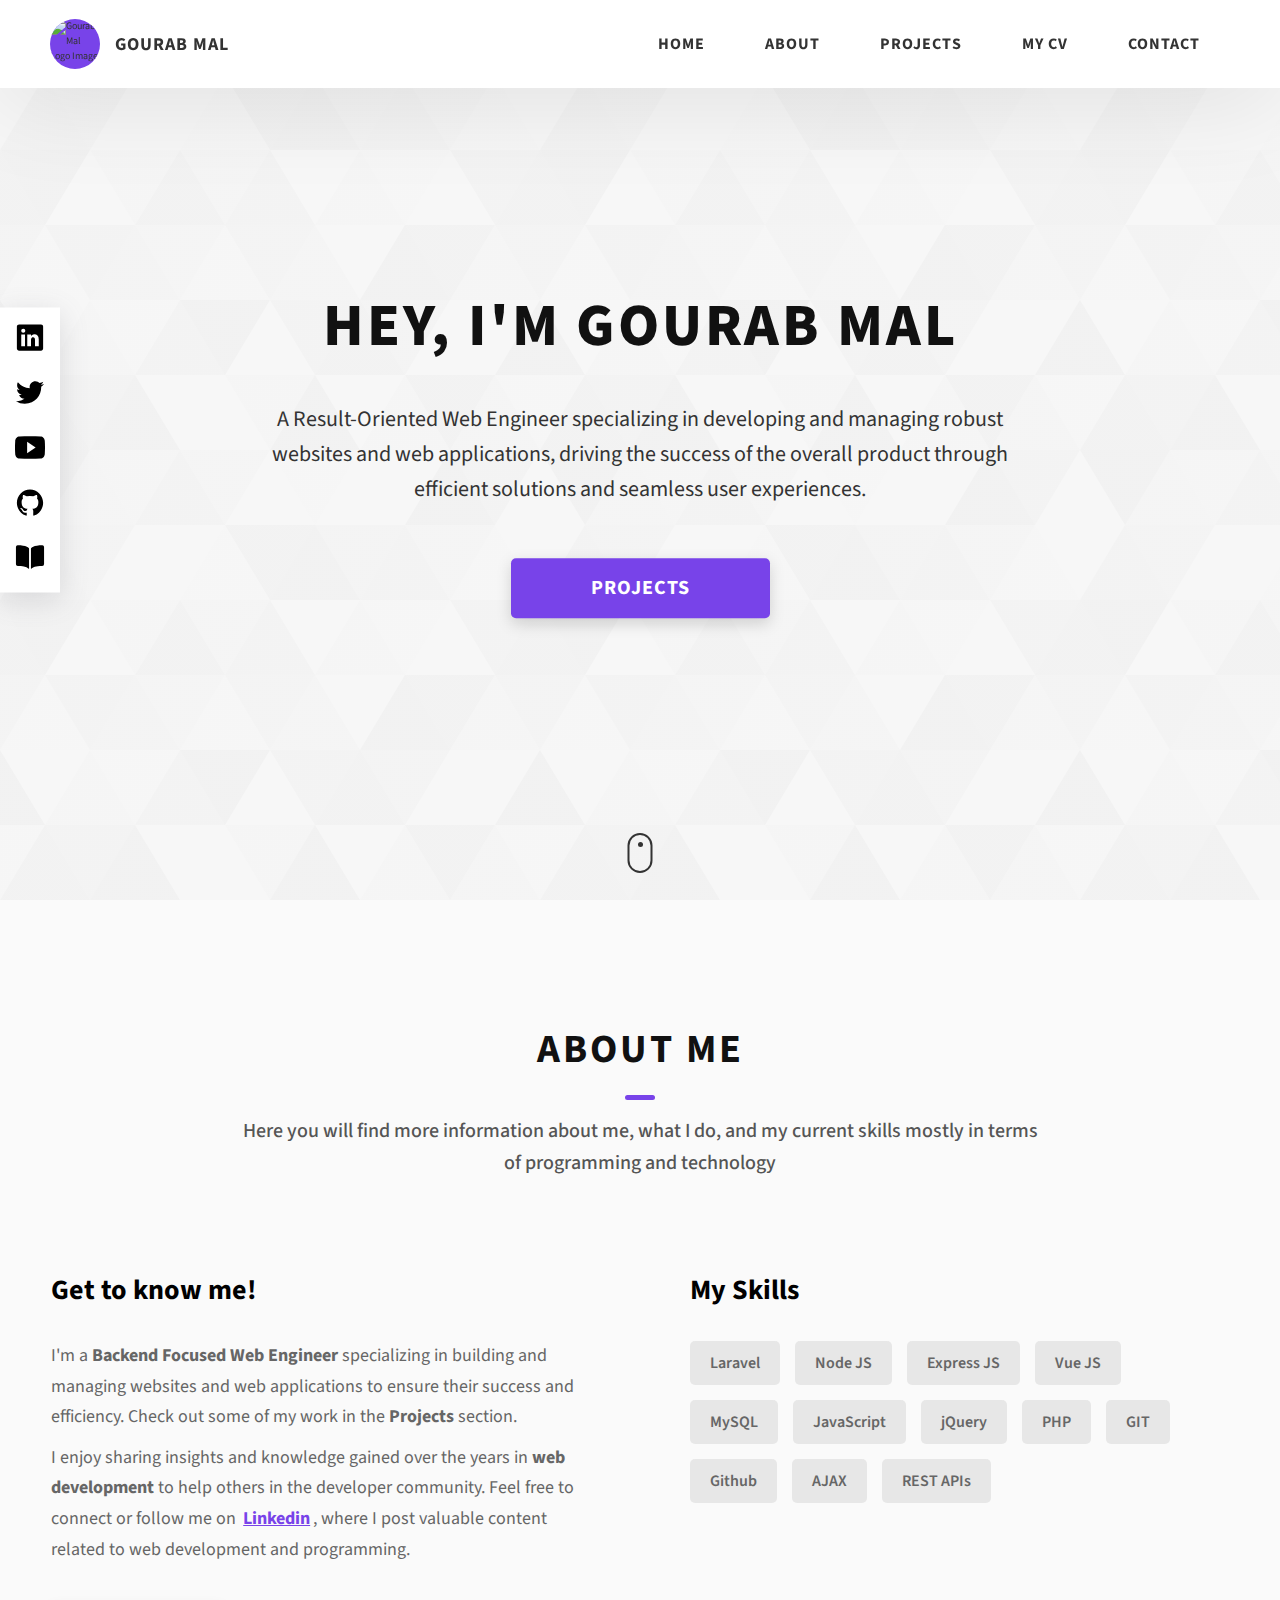
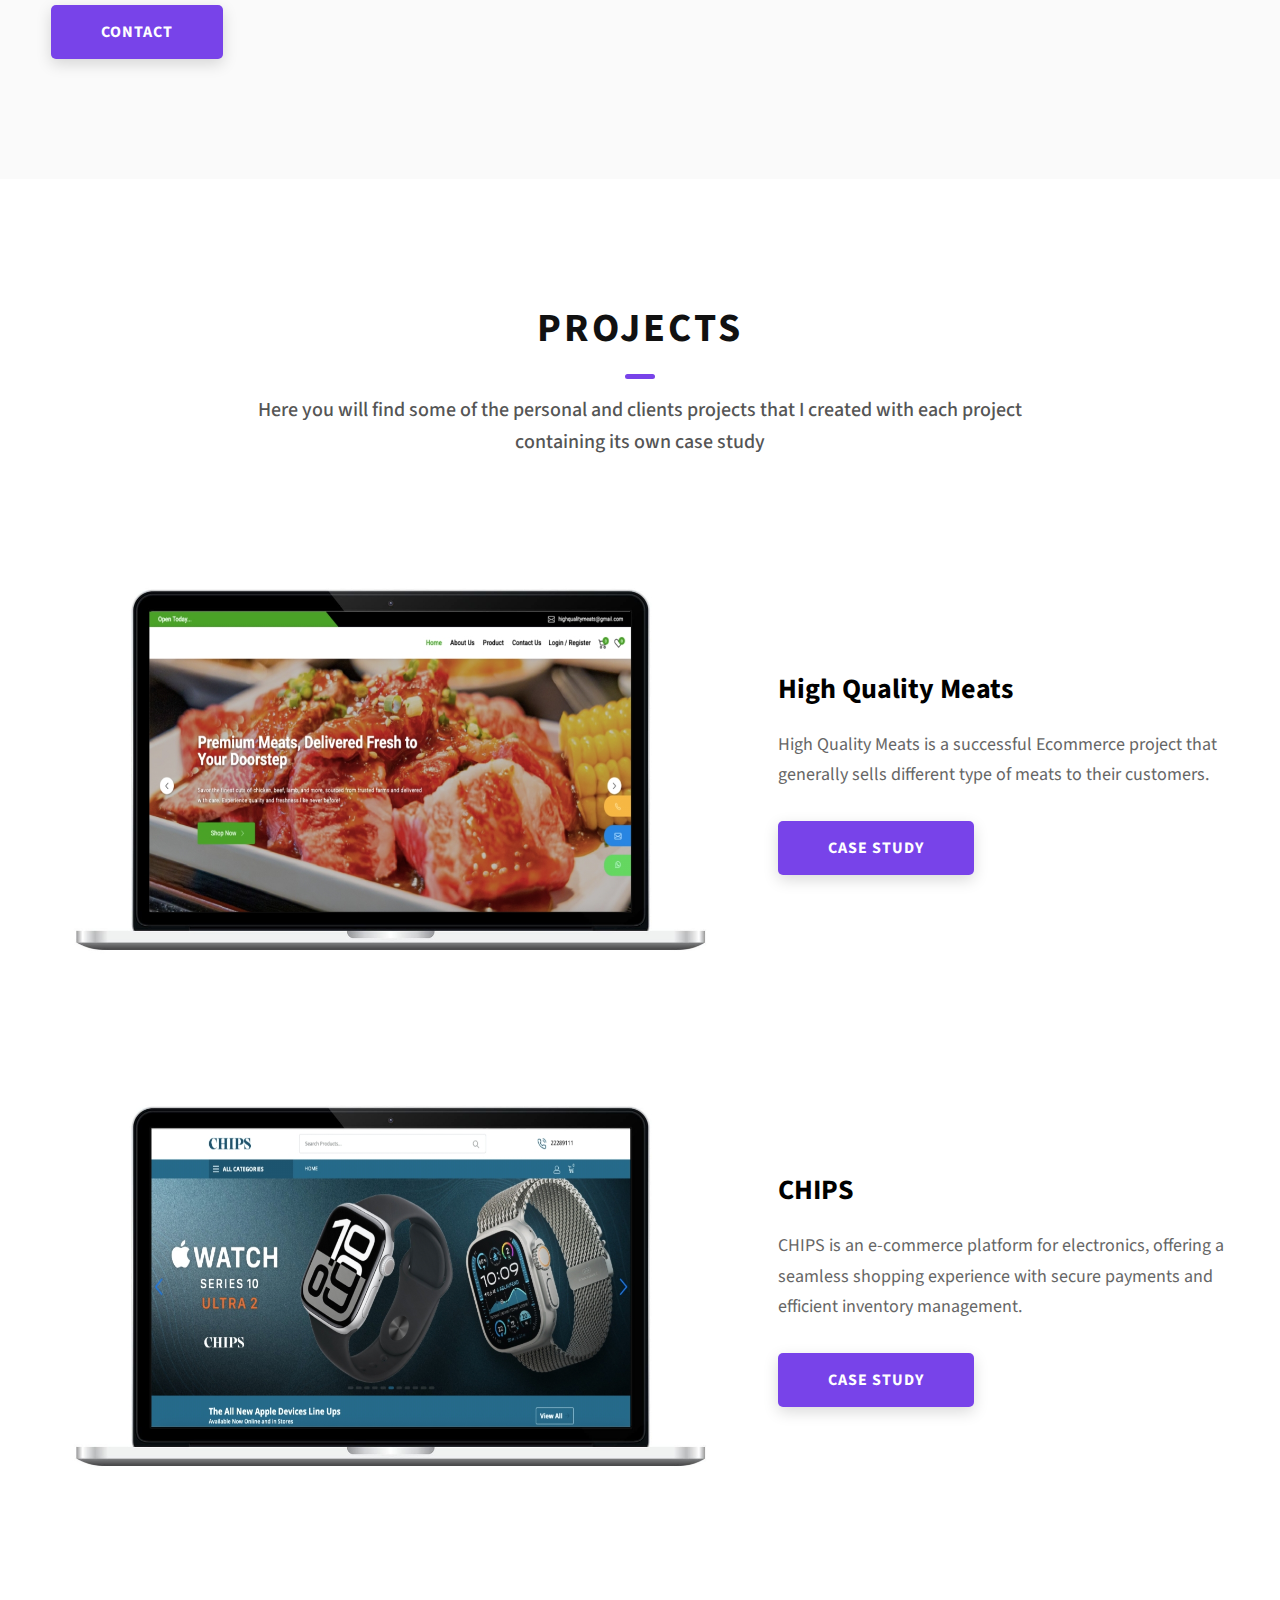
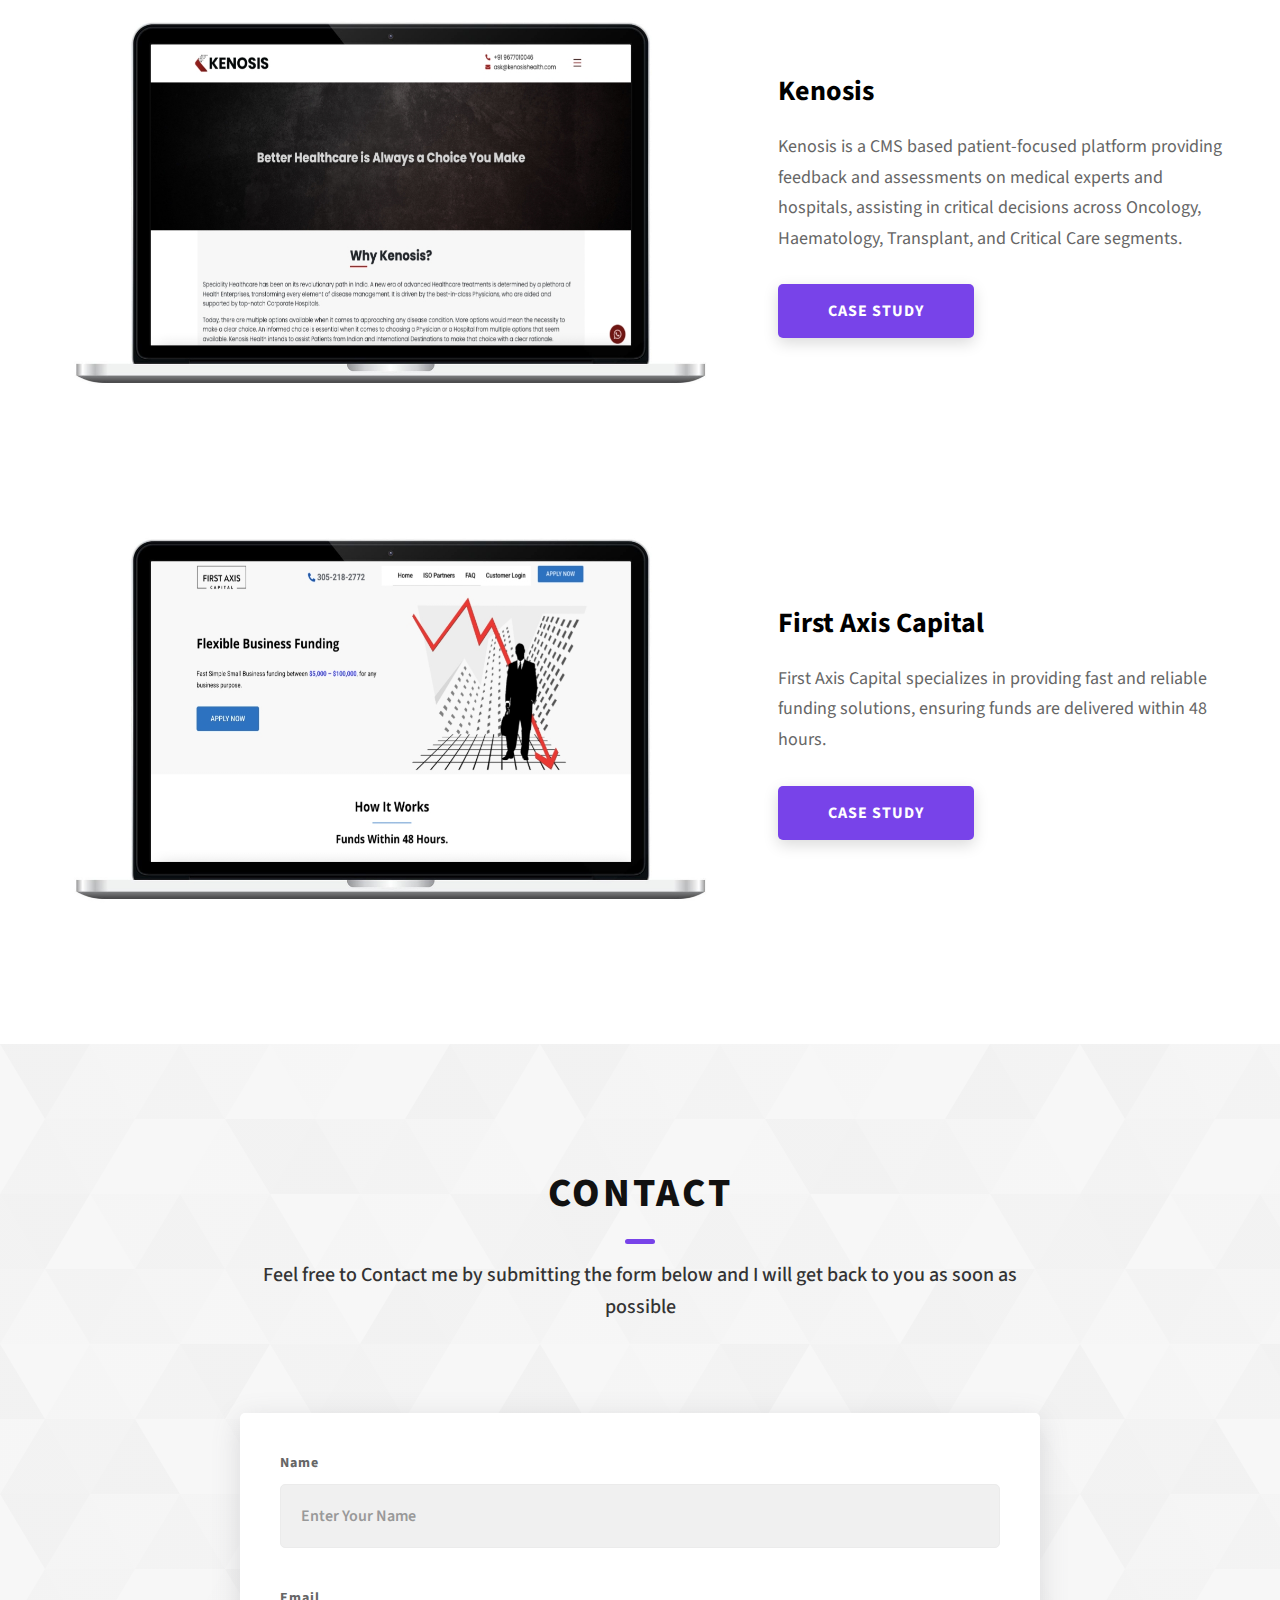
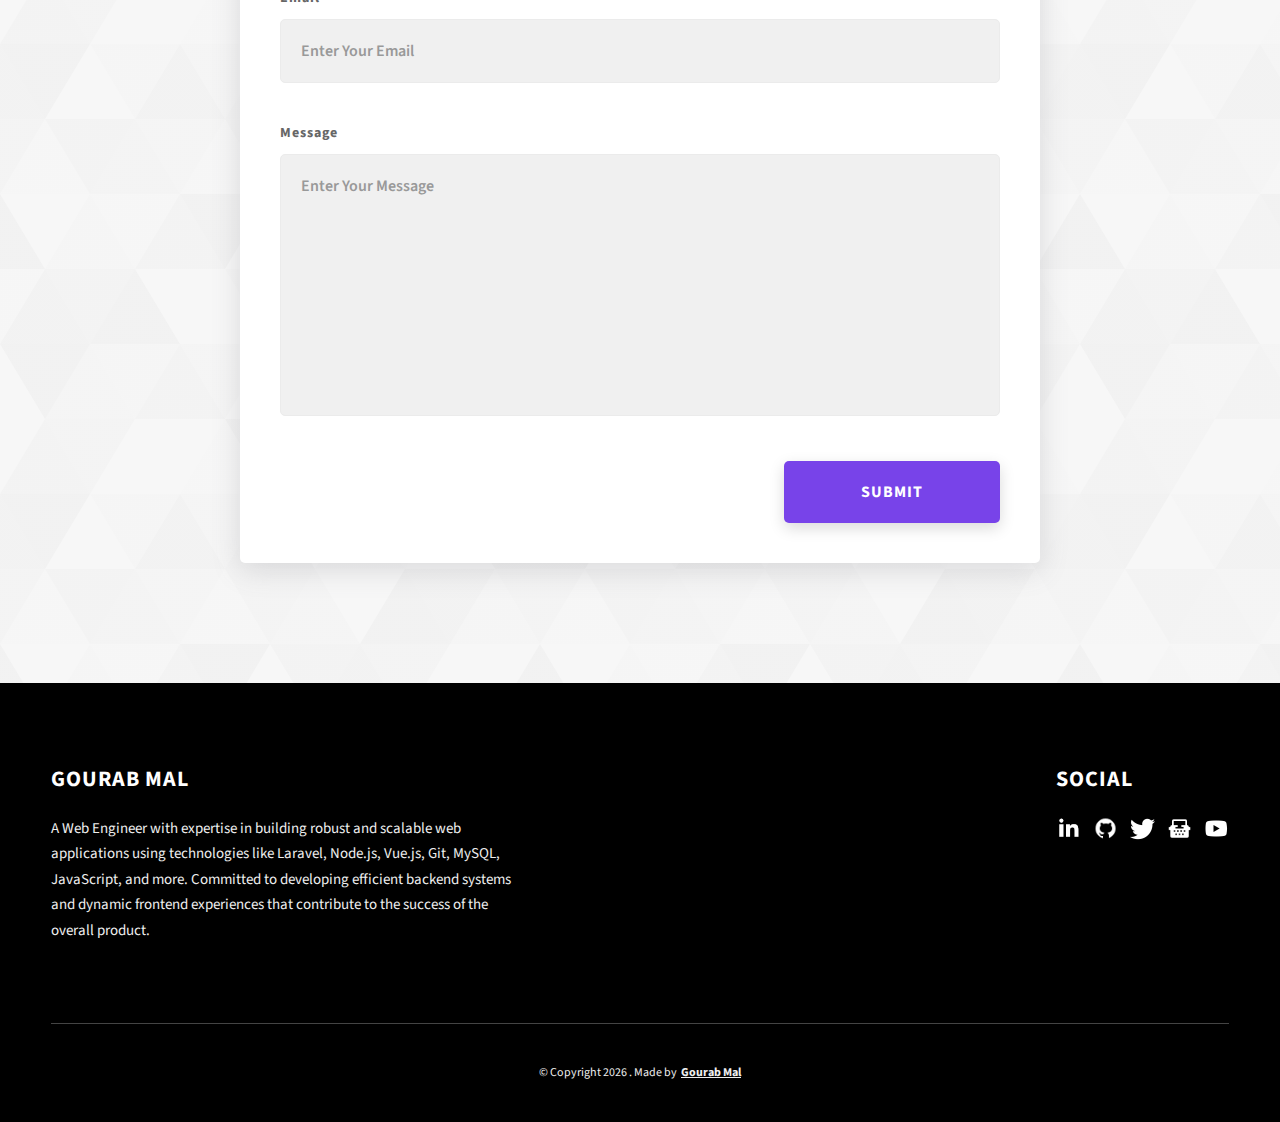
==== commit 21c94399: "up" ====
--- a/index.html
+++ b/index.html
@@ -101,6 +101,10 @@
 
             <li class="header__sm-menu-link">
               <a href="./#projects"> Projects </a>
+            </li>
+
+            <li class="header__sm-menu-link">
+              <a href="./cv.html" target="_blank"> My CV </a>
             </li>
 
             <li class="header__sm-menu-link">
@@ -234,17 +238,17 @@
             <h3 class="about__content-title">My Skills</h3>
             <div class="skills">
               <div class="skills__skill">Laravel</div>
+              <div class="skills__skill">Node JS</div>
+              <div class="skills__skill">Express JS</div>
+              <div class="skills__skill">Vue JS</div>
               <div class="skills__skill">MySQL</div>
-              <div class="skills__skill">Node</div>
               <div class="skills__skill">JavaScript</div>
               <div class="skills__skill">jQuery</div>
               <div class="skills__skill">PHP</div>
-              <div class="skills__skill">Vue</div>
               <div class="skills__skill">GIT</div>
               <div class="skills__skill">Github</div>
               <div class="skills__skill">AJAX</div>
               <div class="skills__skill">REST APIs</div>
-              <div class="skills__skill">ChatGPT</div>
             </div>
           </div>
         </div>
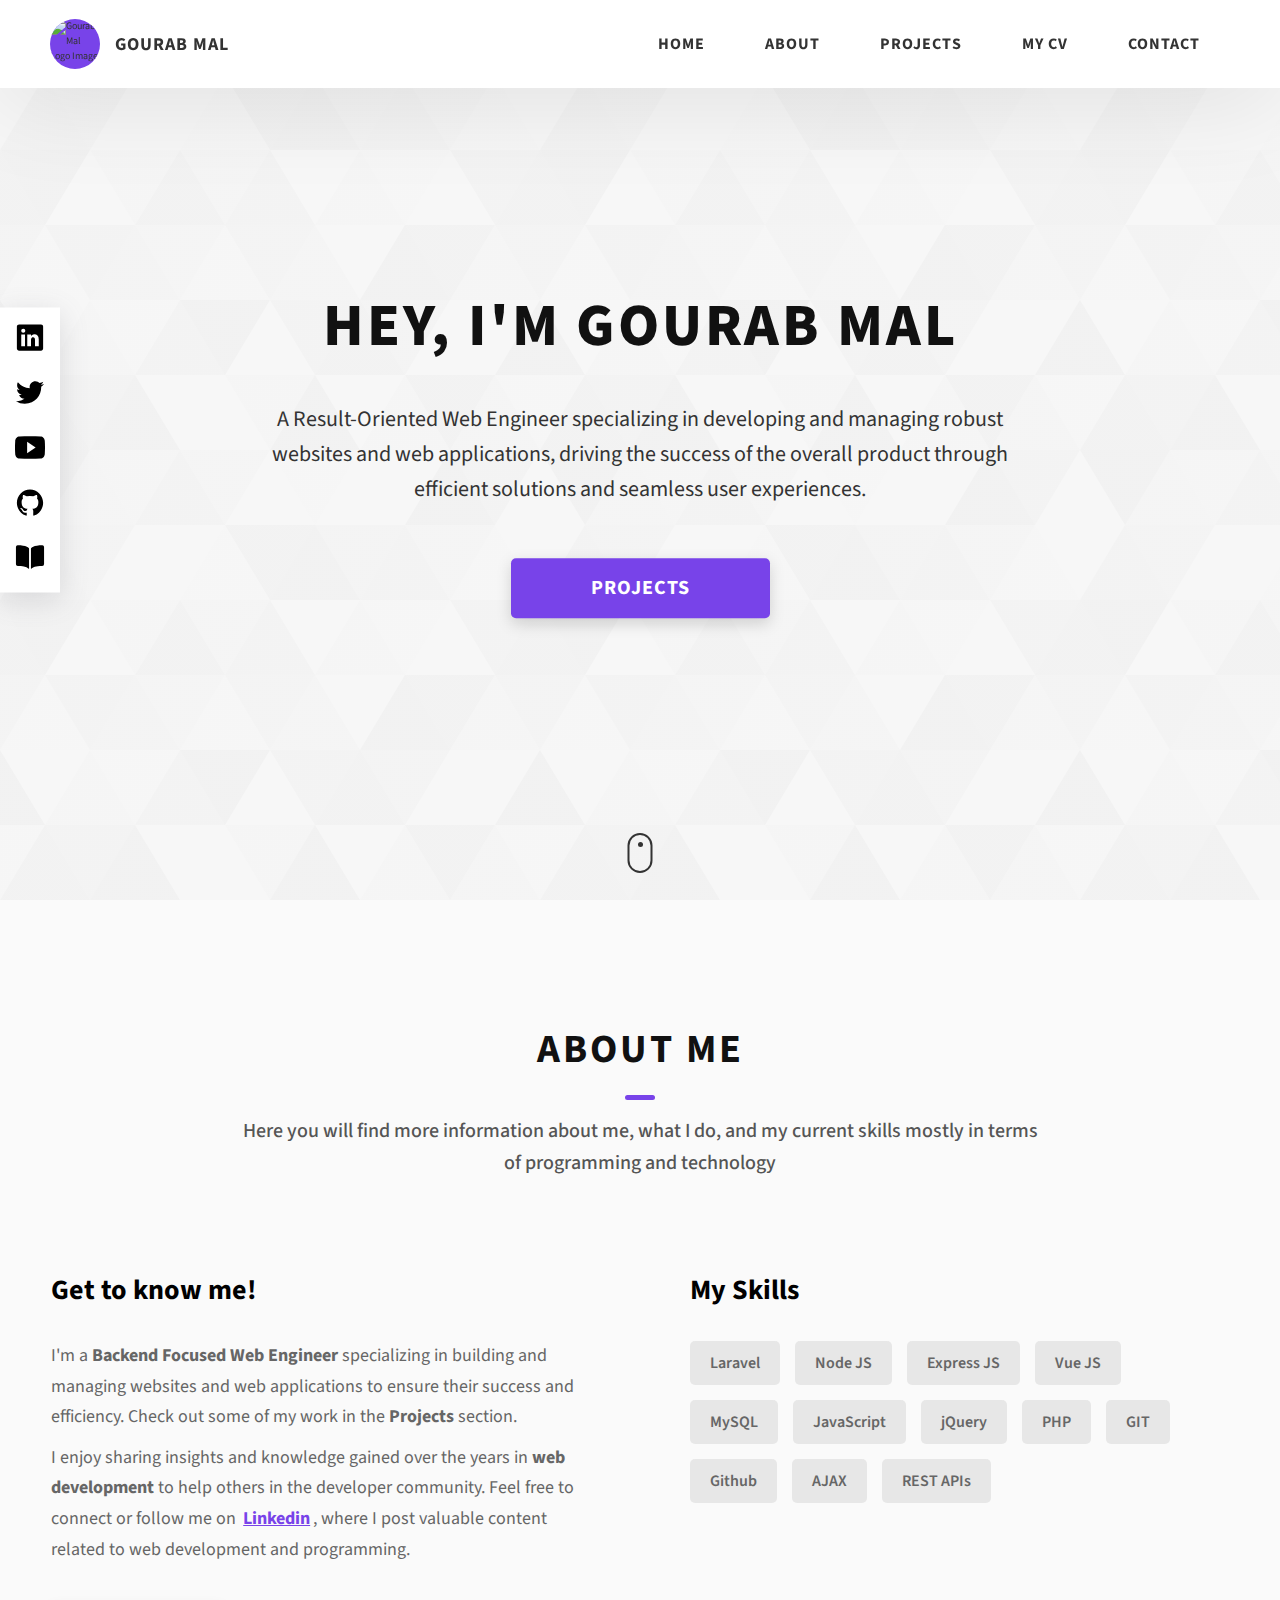
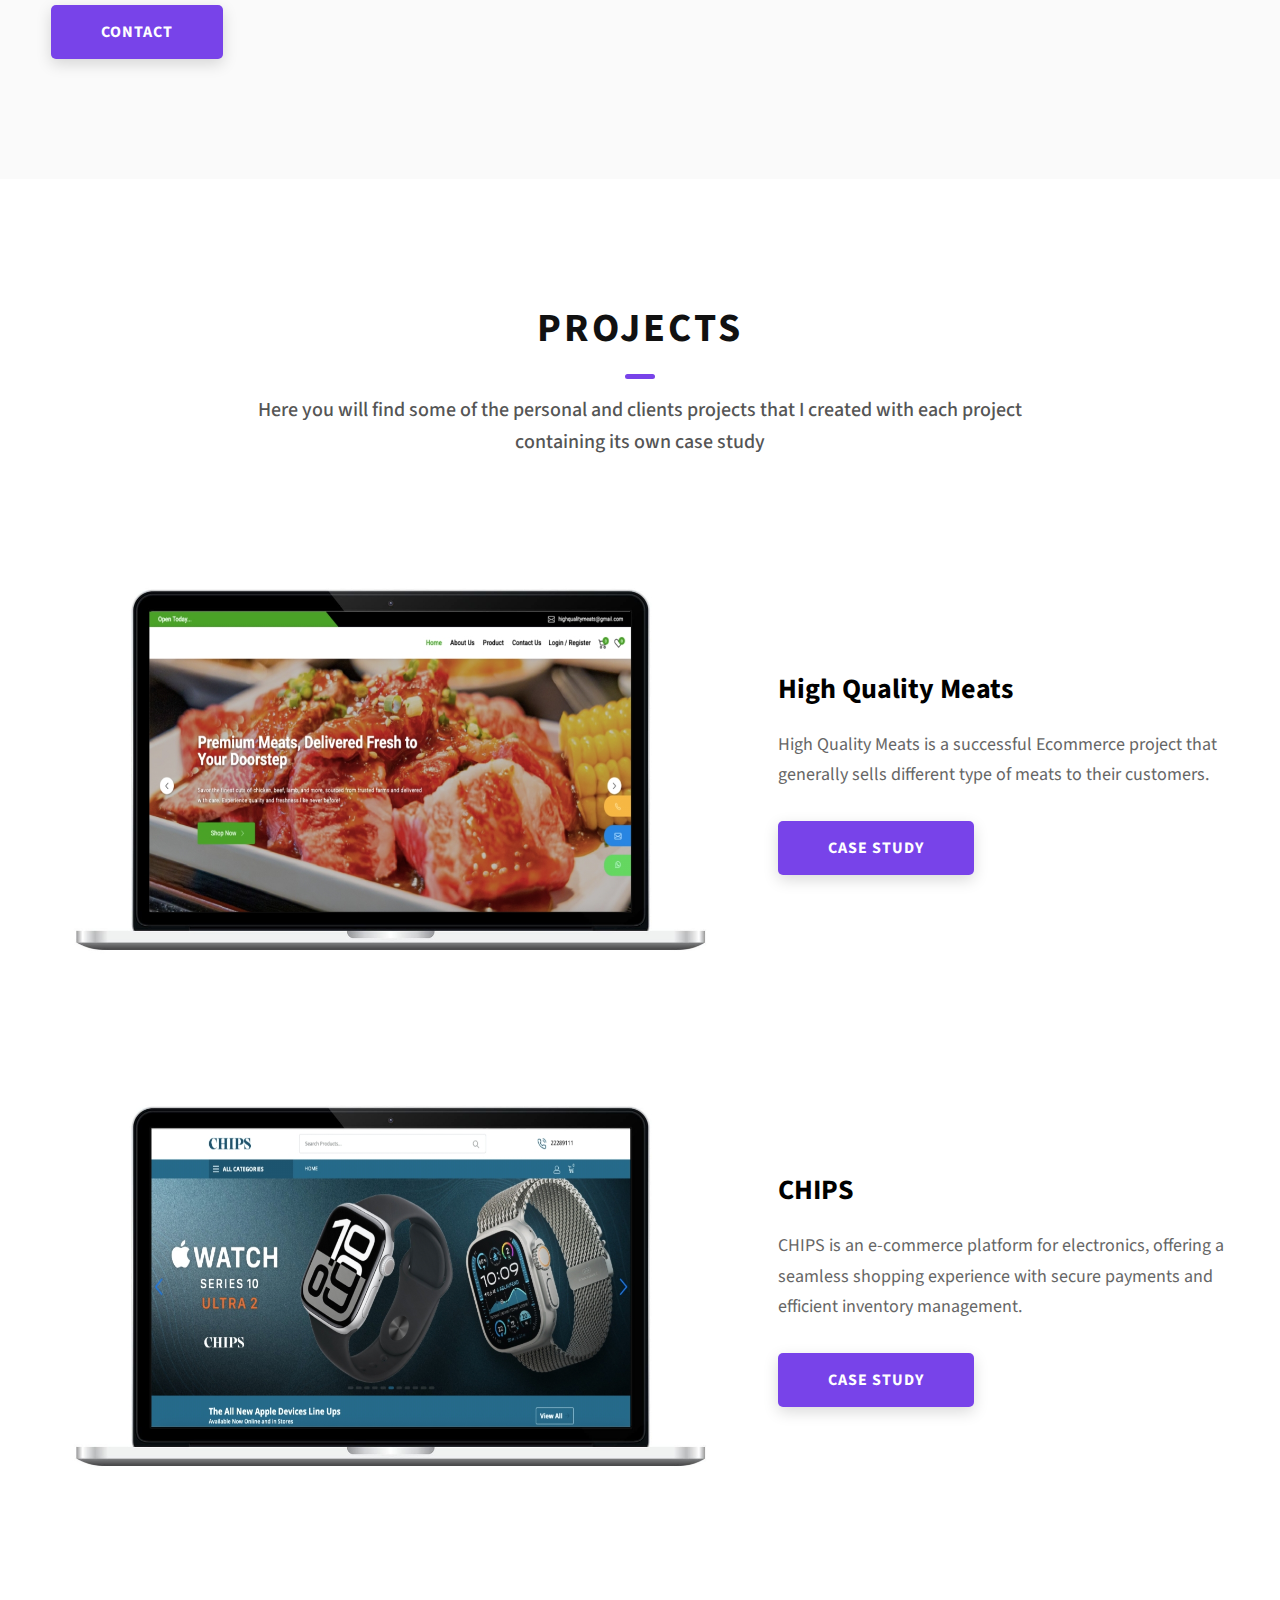
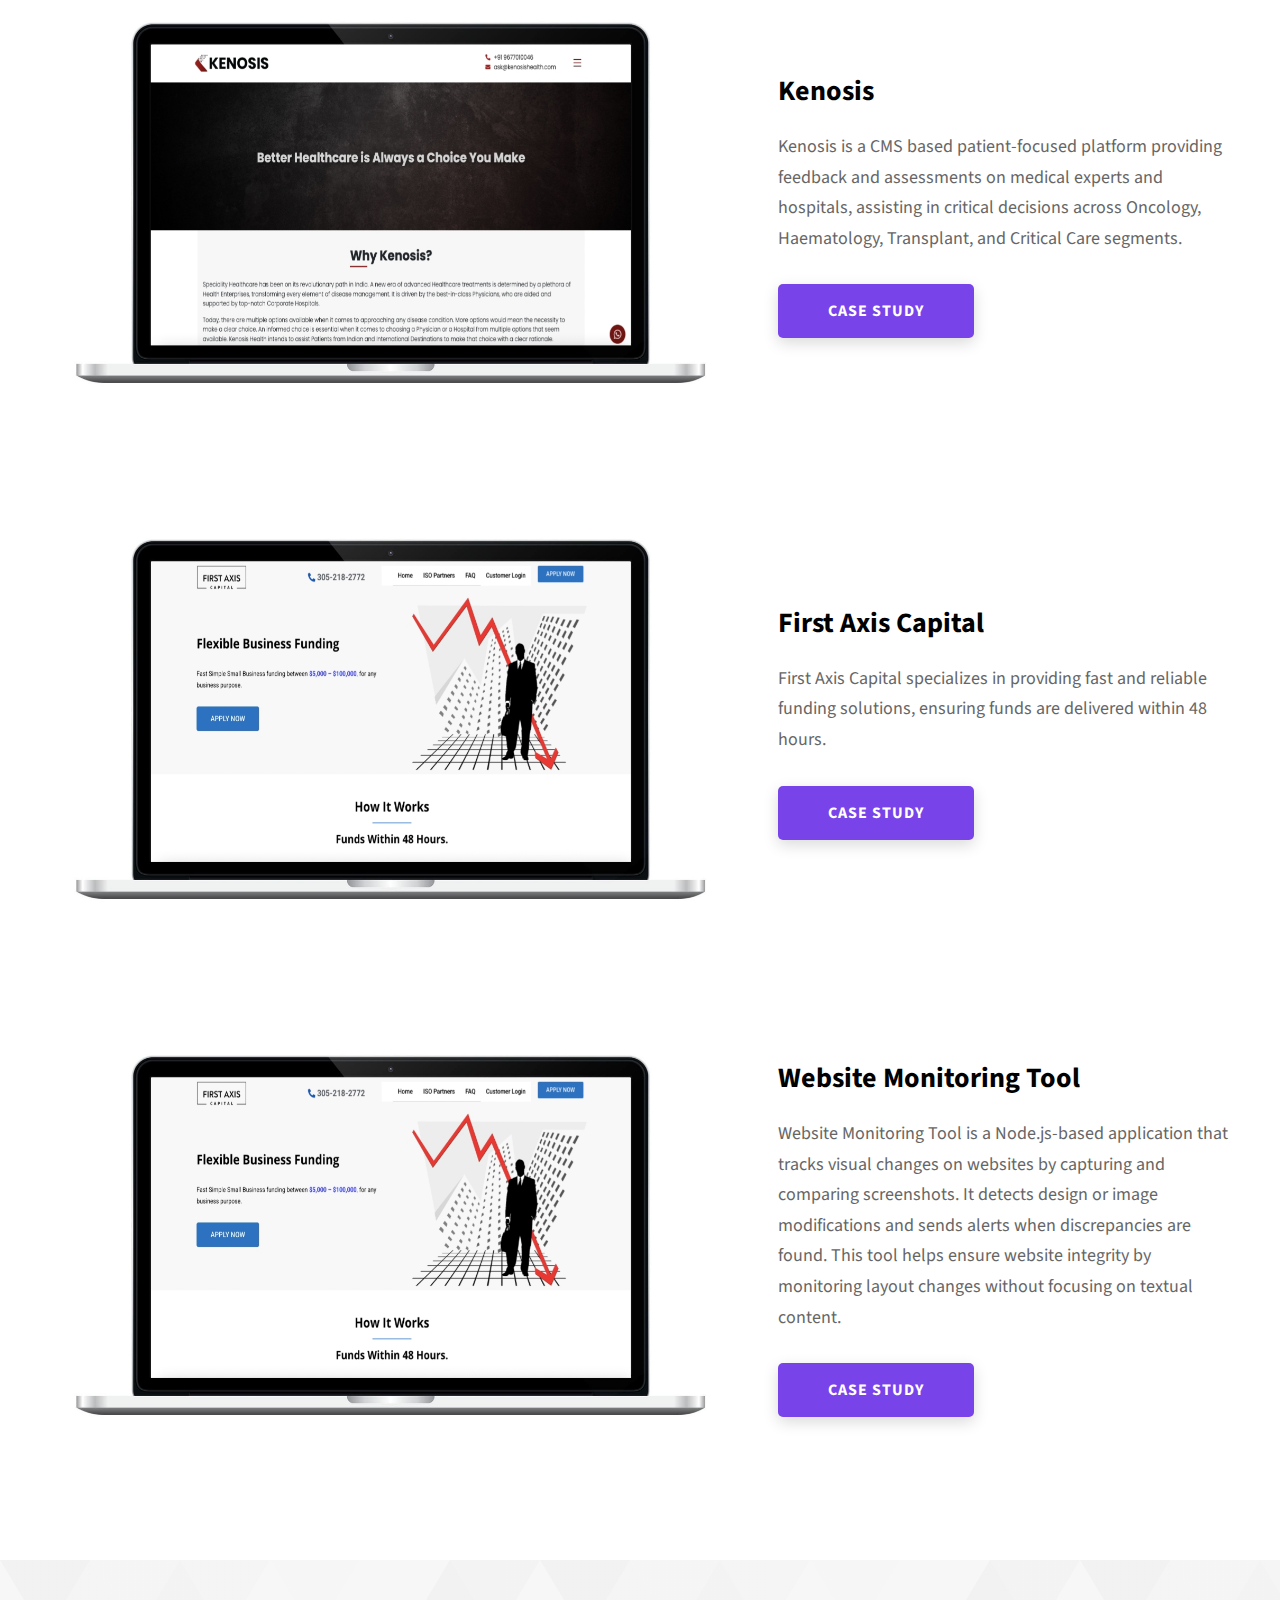
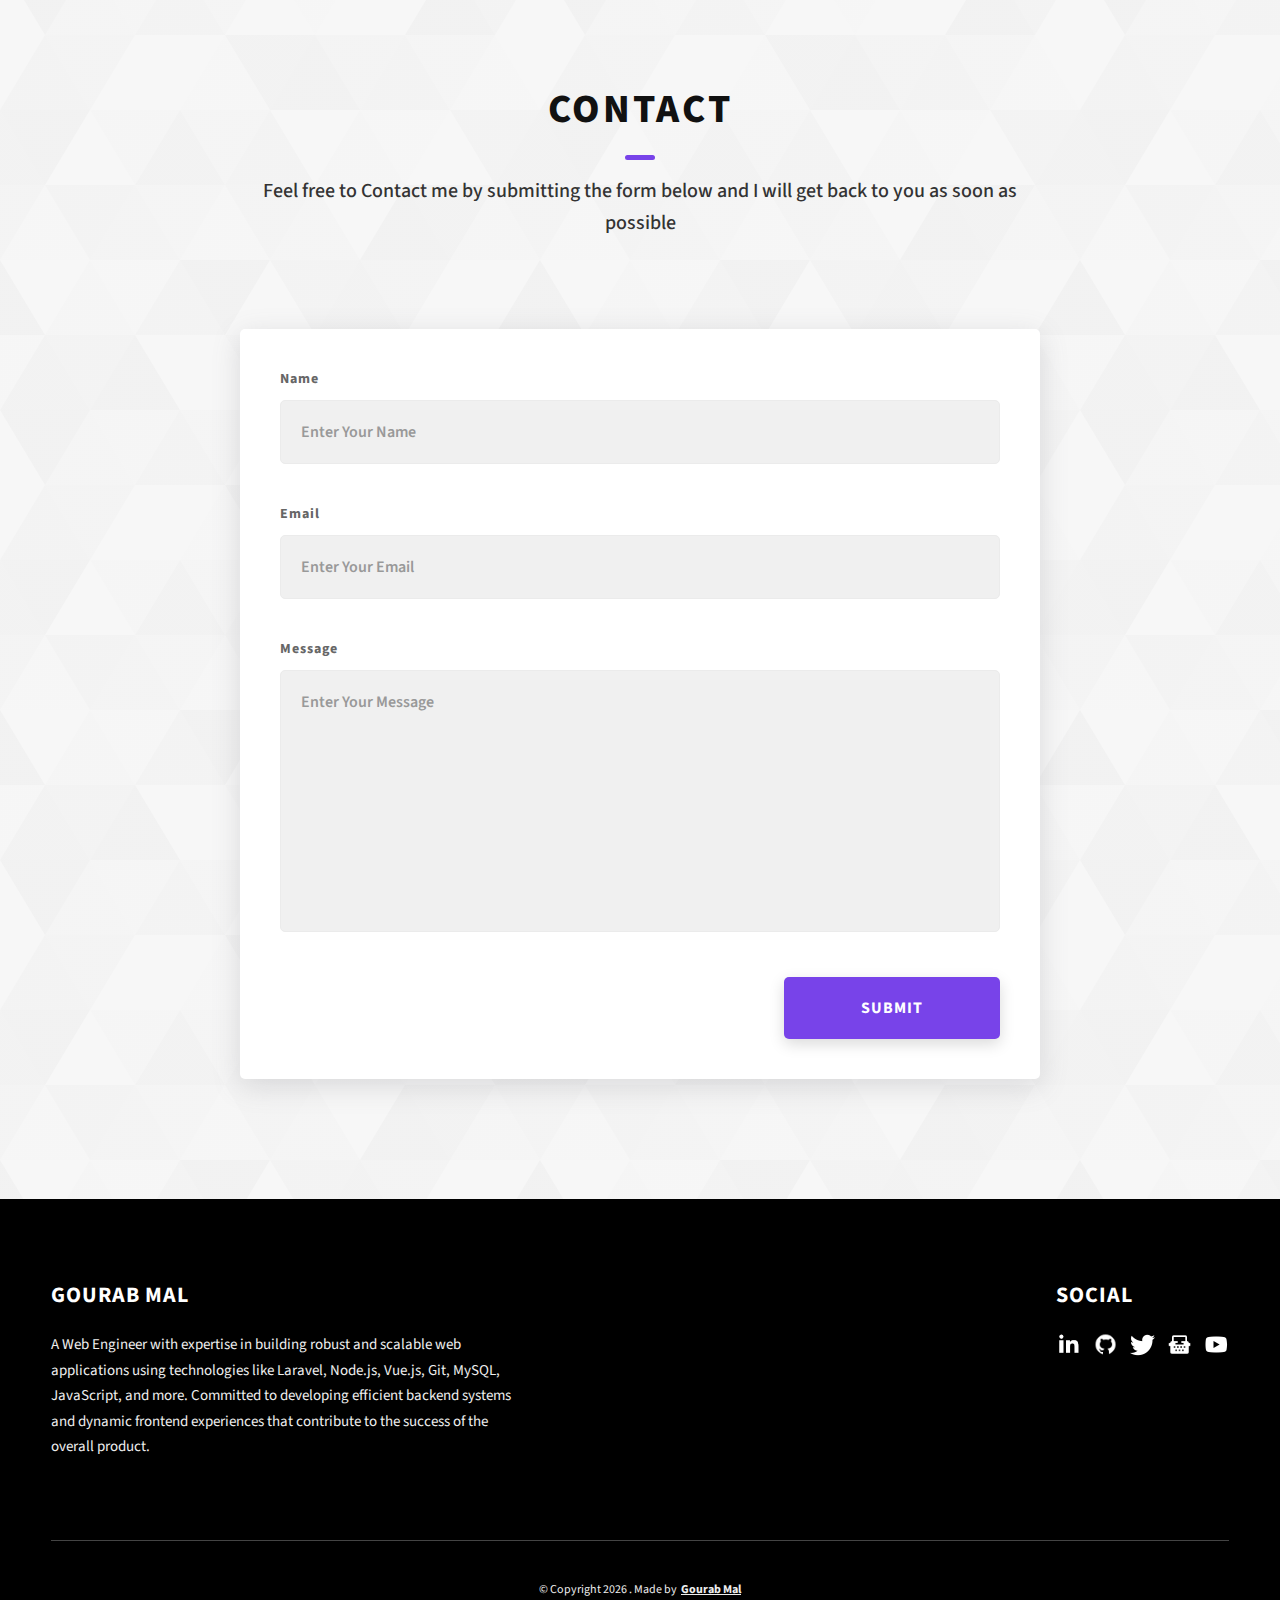
==== commit 7089740e: "up" ====
--- a/index.html
+++ b/index.html
@@ -334,6 +334,24 @@
                 First Axis Capital specializes in providing fast and reliable funding solutions, ensuring funds are delivered within 48 hours.
               </p>
               <a class='btn btn--med btn--theme dynamicBgClr' href='./project-4.html' target='_blank'>Case Study</a
+              >
+            </div>
+          </div>
+          <div class="projects__row">
+            <div class="projects__row-img-cont">
+              <img
+                src="./assets/jpg/firstaxiscapital.jpg"
+                alt="Software Screenshot"
+                class="projects__row-img"
+                loading="lazy"
+              />
+            </div>
+            <div class="projects__row-content">
+              <h3 class="projects__row-content-title">Website Monitoring Tool</h3>
+              <p class="projects__row-content-desc">
+                Website Monitoring Tool is a Node.js-based application that tracks visual changes on websites by capturing and comparing screenshots. It detects design or image modifications and sends alerts when discrepancies are found. This tool helps ensure website integrity by monitoring layout changes without focusing on textual content.
+              </p>
+              <a class='btn btn--med btn--theme dynamicBgClr' href='./project-5.html' target='_blank'>Case Study</a
               >
             </div>
           </div>
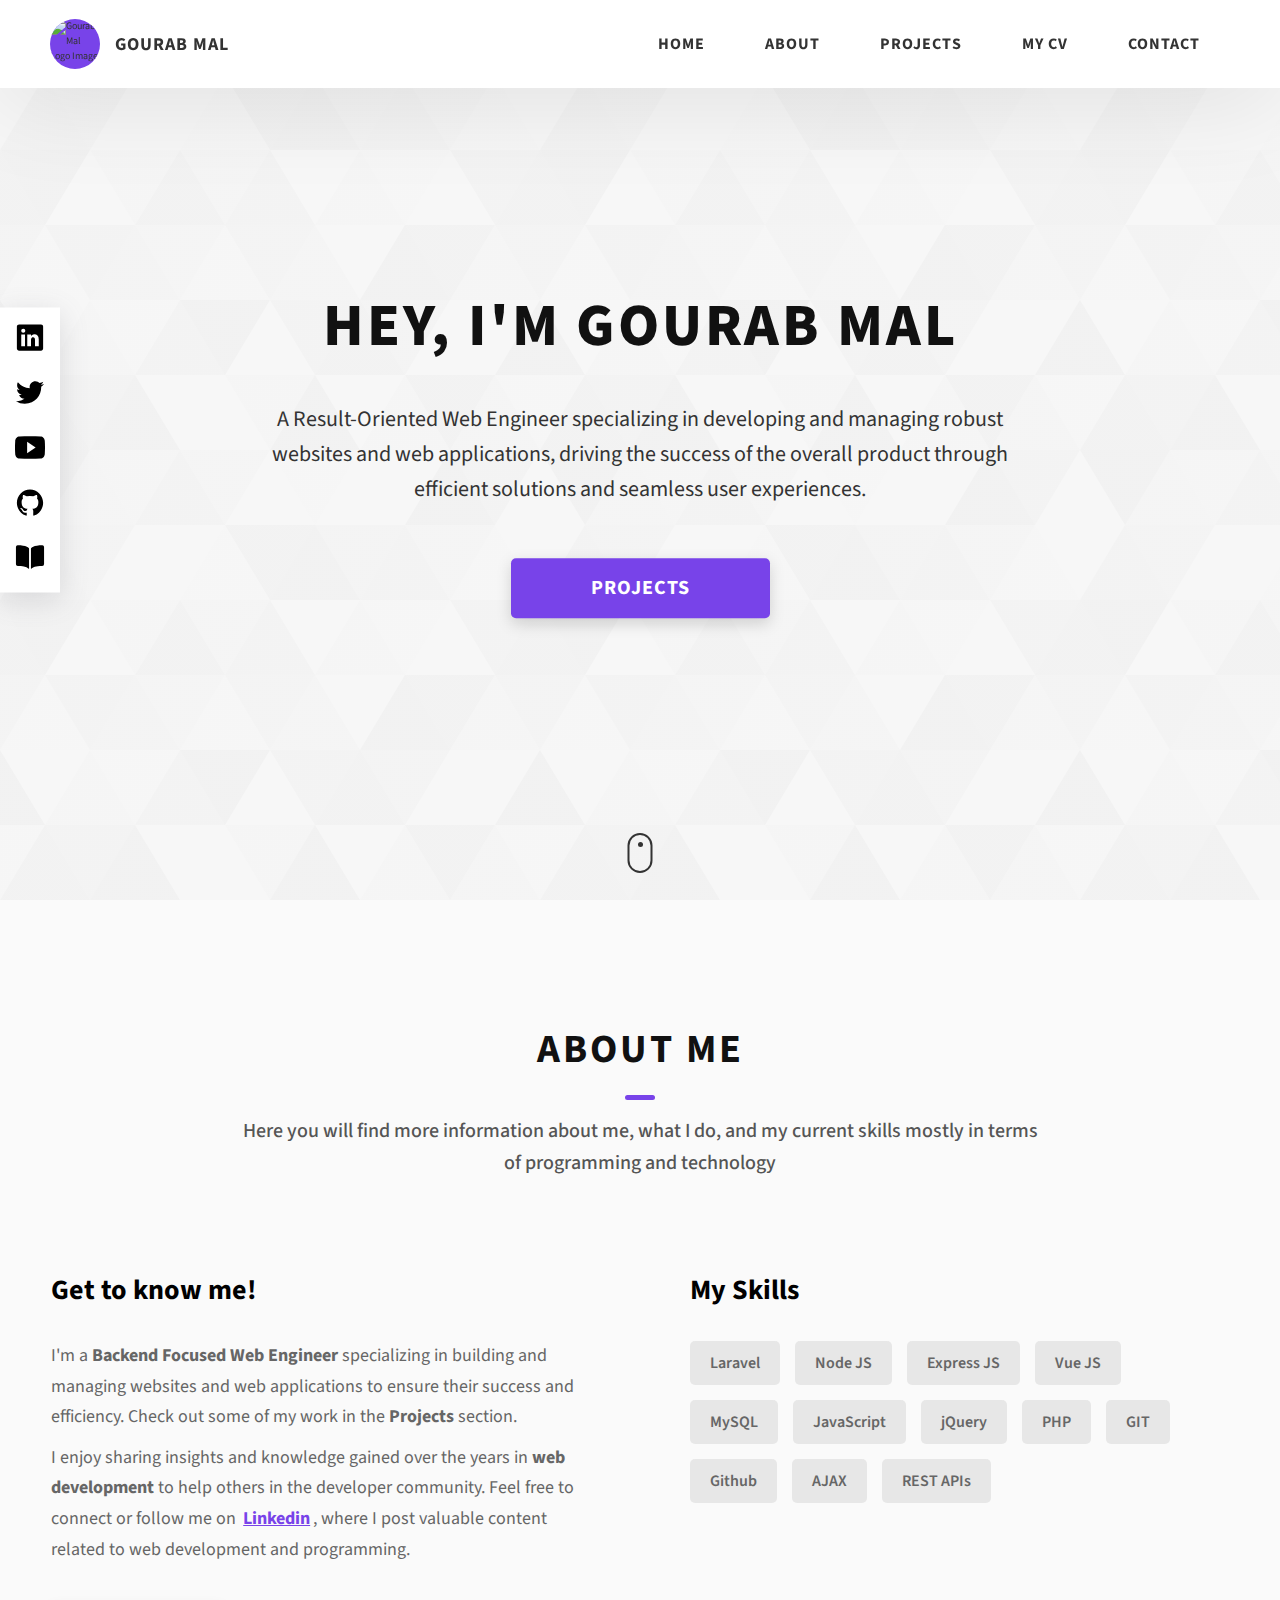
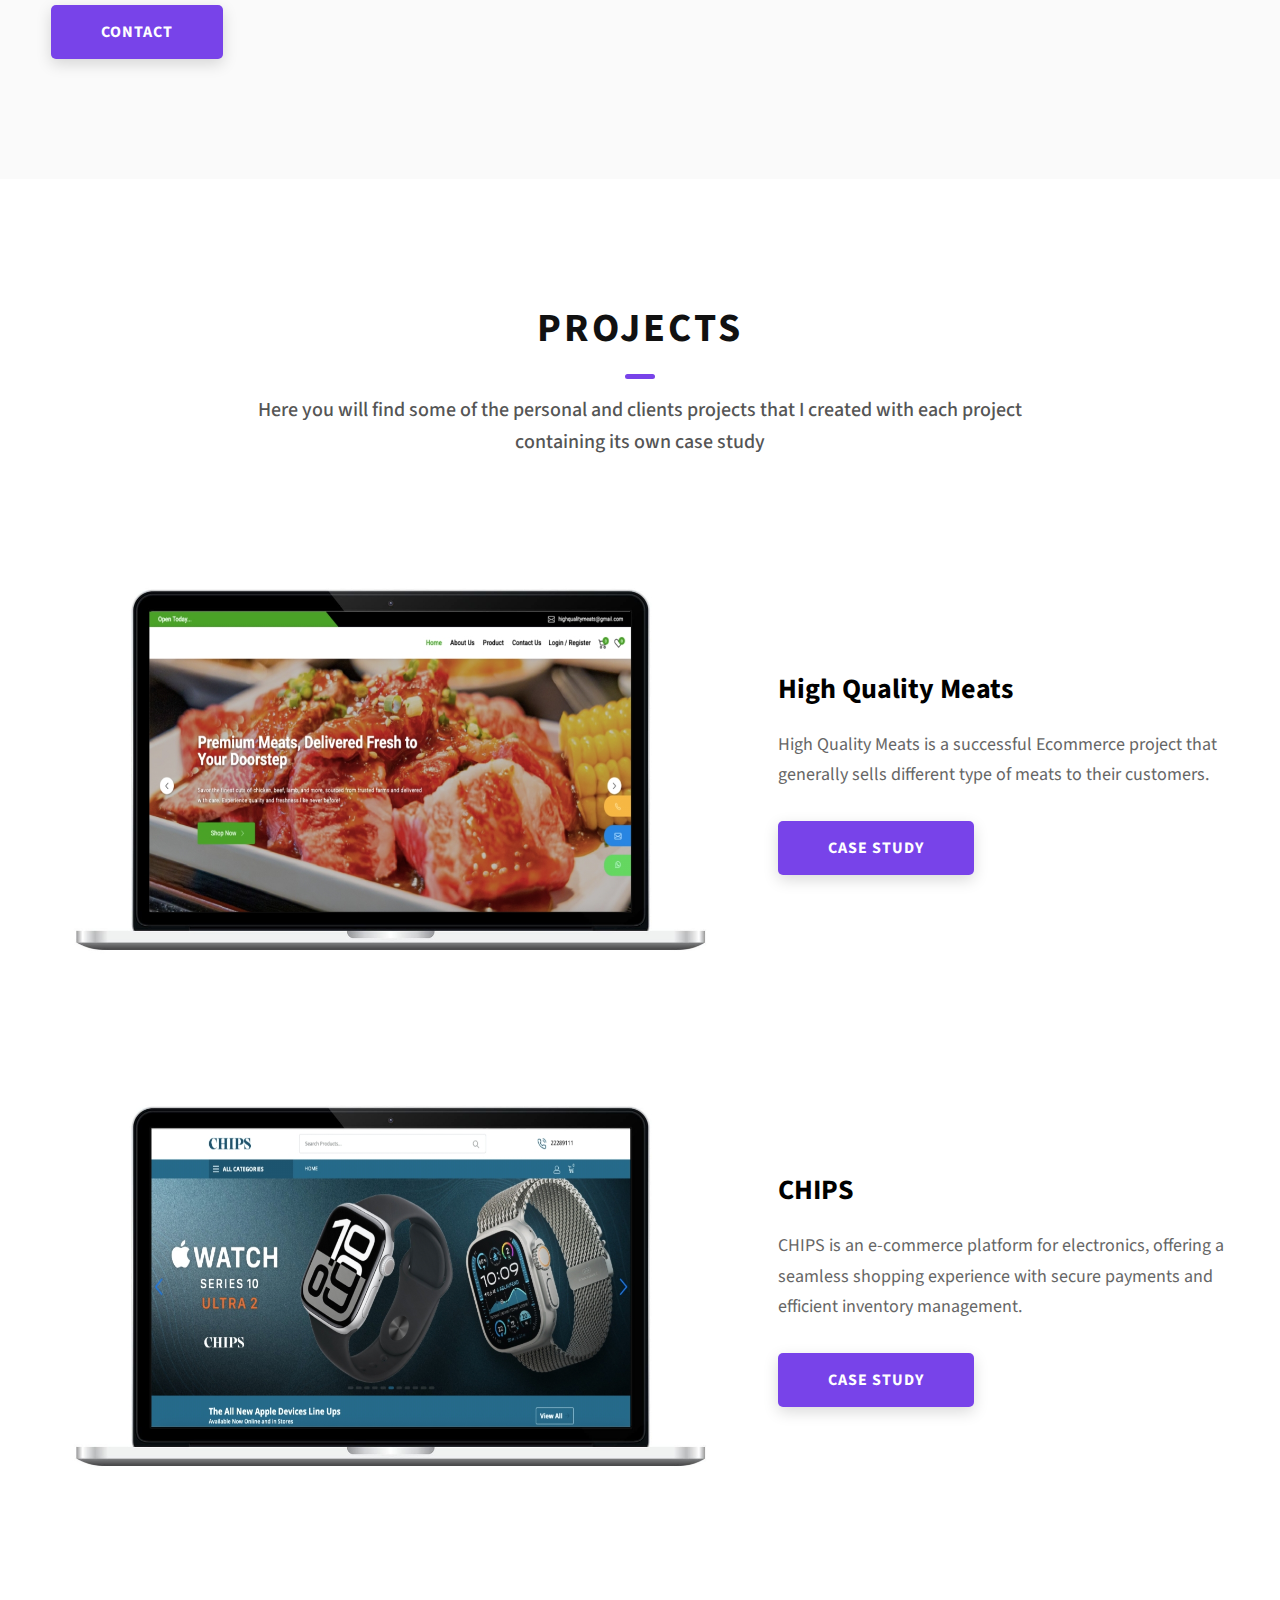
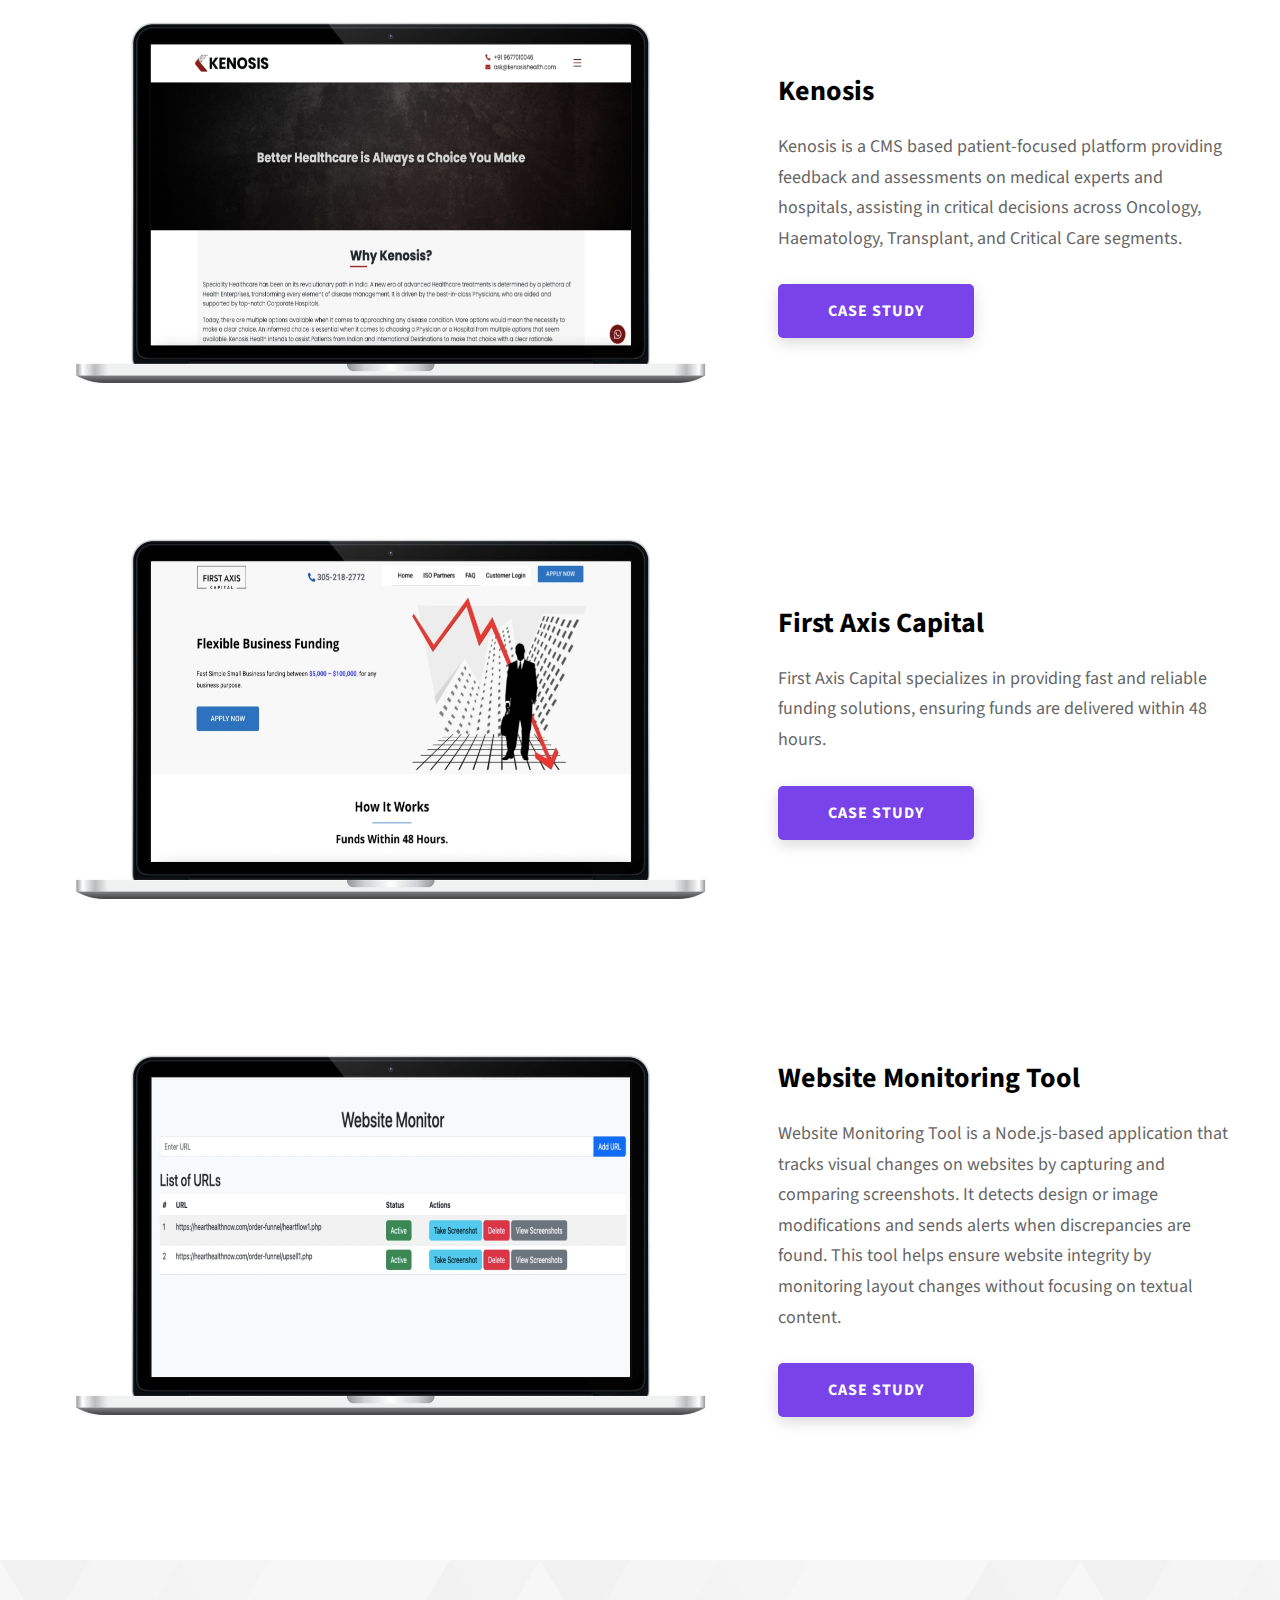
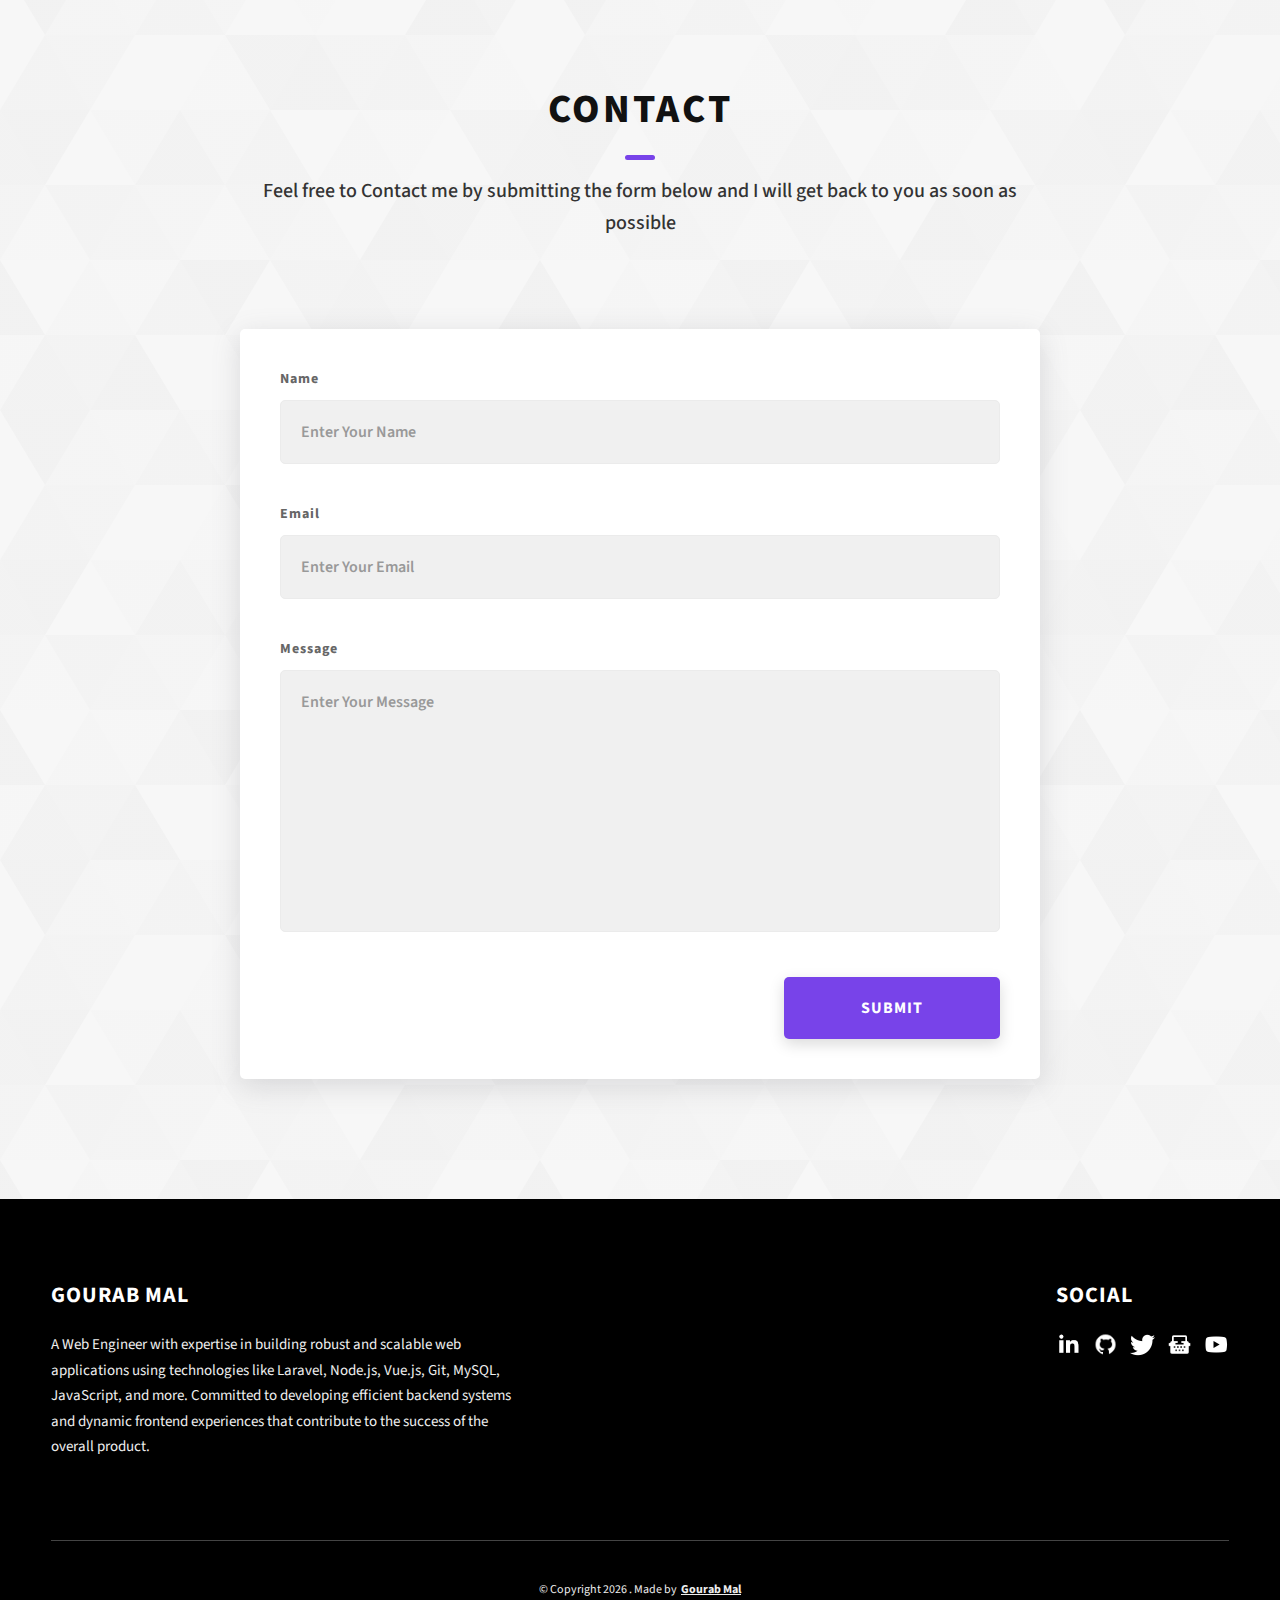
==== commit aaab03f0: "up" ====
--- a/index.html
+++ b/index.html
@@ -340,7 +340,7 @@
           <div class="projects__row">
             <div class="projects__row-img-cont">
               <img
-                src="./assets/jpg/firstaxiscapital.jpg"
+                src="./assets/jpg/websitemonitoring.jpg"
                 alt="Software Screenshot"
                 class="projects__row-img"
                 loading="lazy"
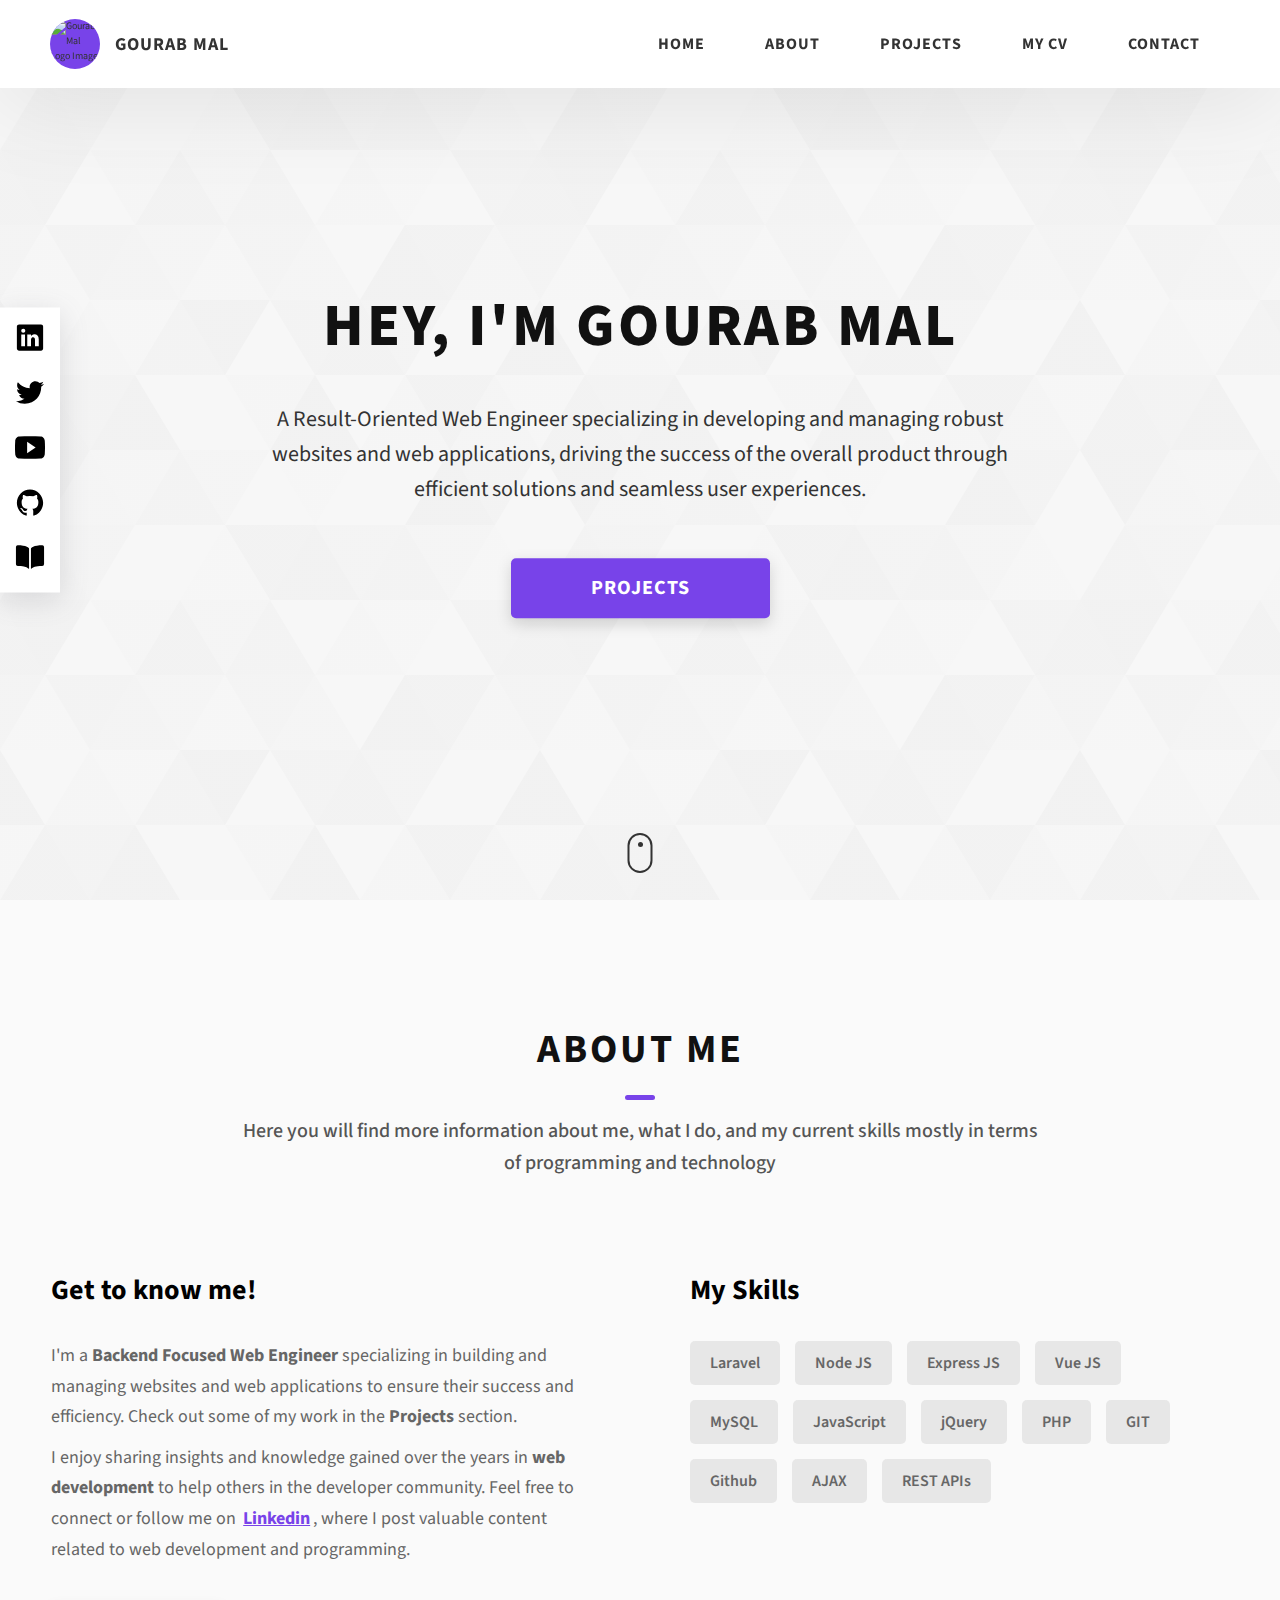
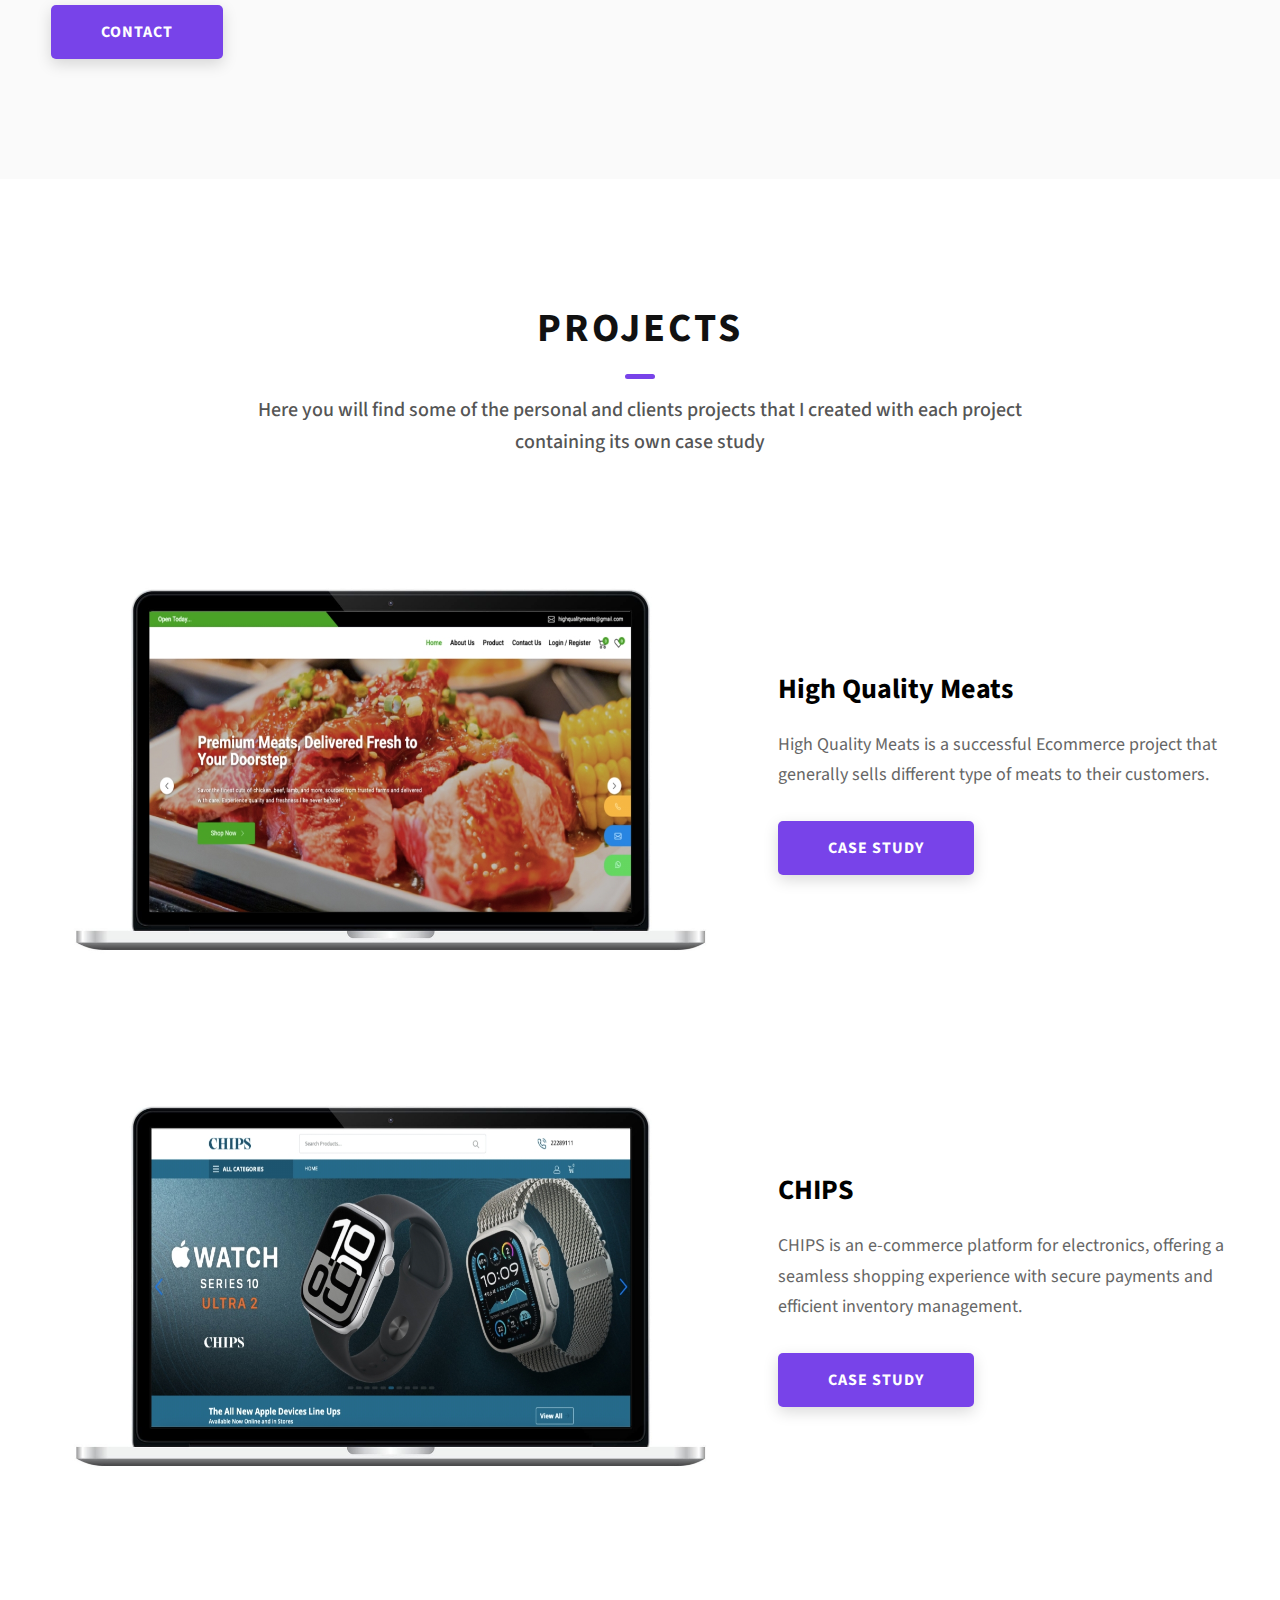
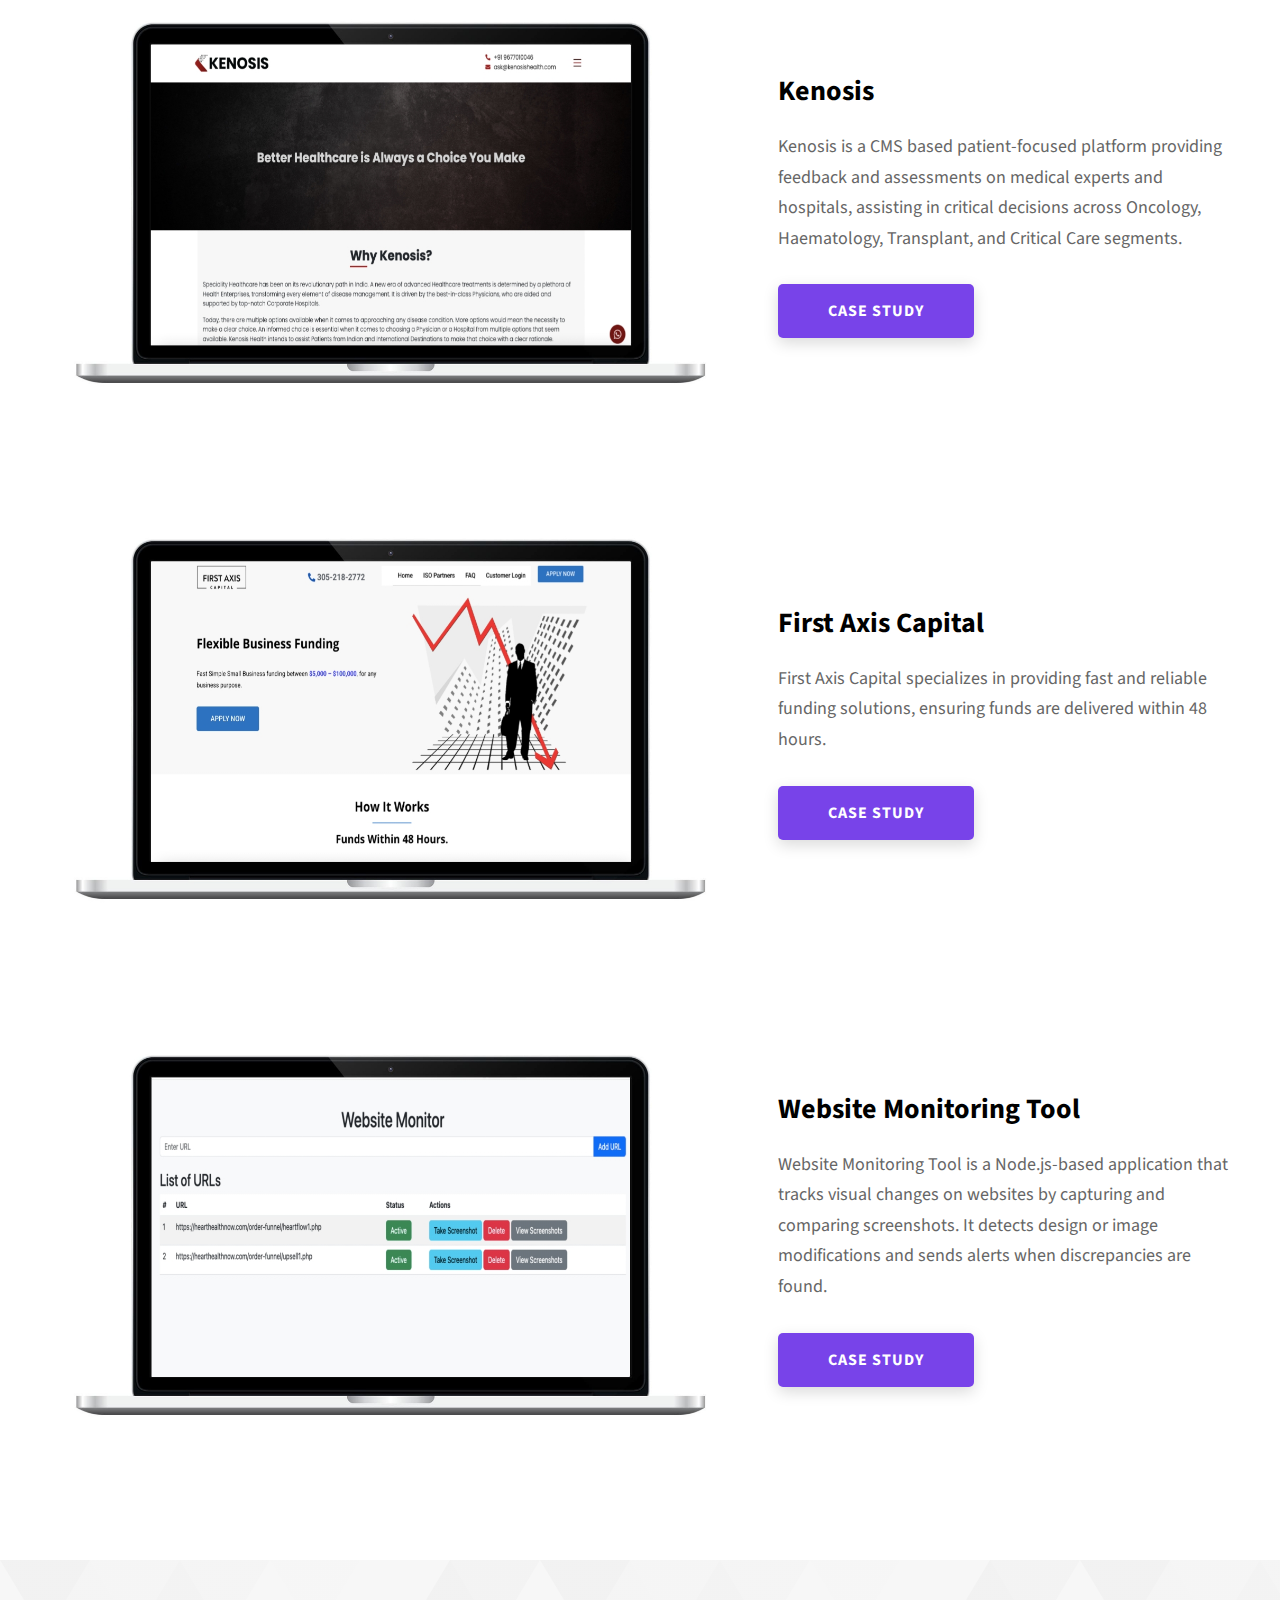
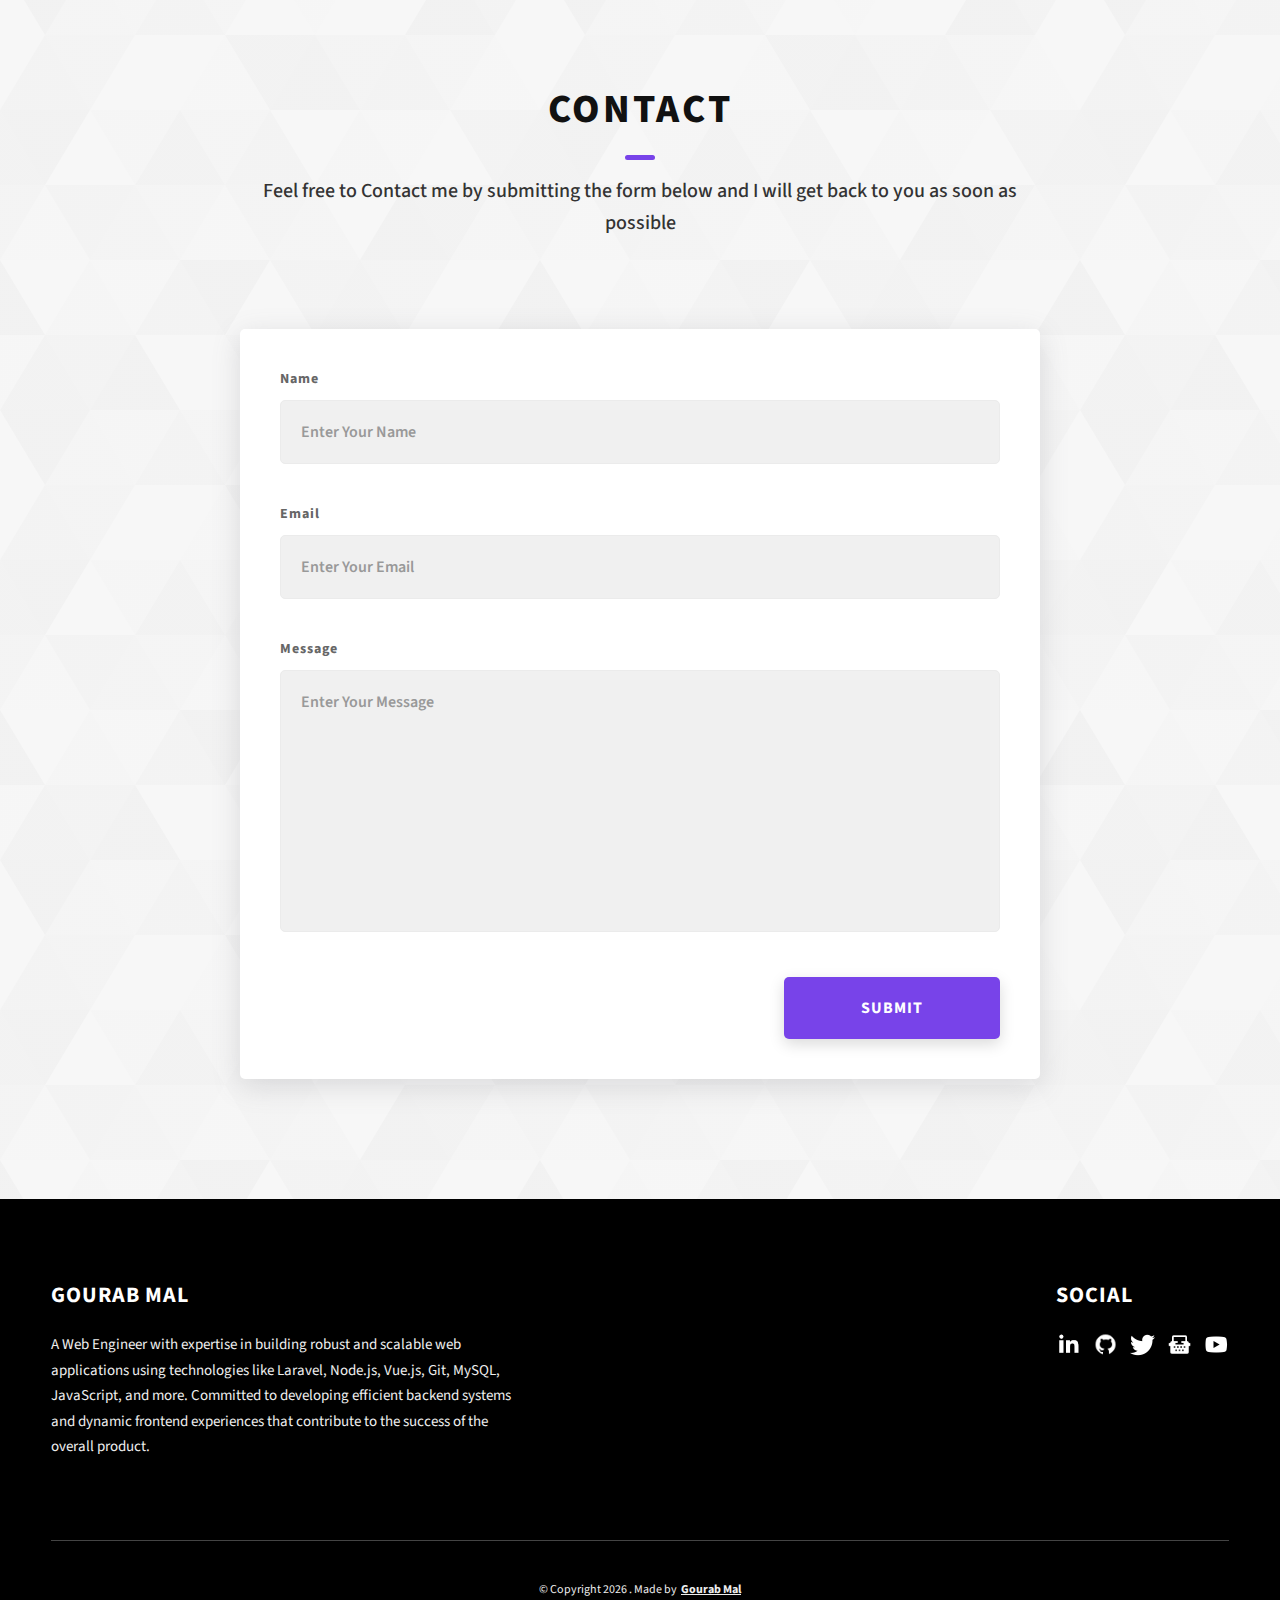
==== commit edfc4030: "up" ====
--- a/index.html
+++ b/index.html
@@ -349,7 +349,7 @@
             <div class="projects__row-content">
               <h3 class="projects__row-content-title">Website Monitoring Tool</h3>
               <p class="projects__row-content-desc">
-                Website Monitoring Tool is a Node.js-based application that tracks visual changes on websites by capturing and comparing screenshots. It detects design or image modifications and sends alerts when discrepancies are found. This tool helps ensure website integrity by monitoring layout changes without focusing on textual content.
+                Website Monitoring Tool is a Node.js-based application that tracks visual changes on websites by capturing and comparing screenshots. It detects design or image modifications and sends alerts when discrepancies are found.
               </p>
               <a class='btn btn--med btn--theme dynamicBgClr' href='./project-5.html' target='_blank'>Case Study</a
               >
